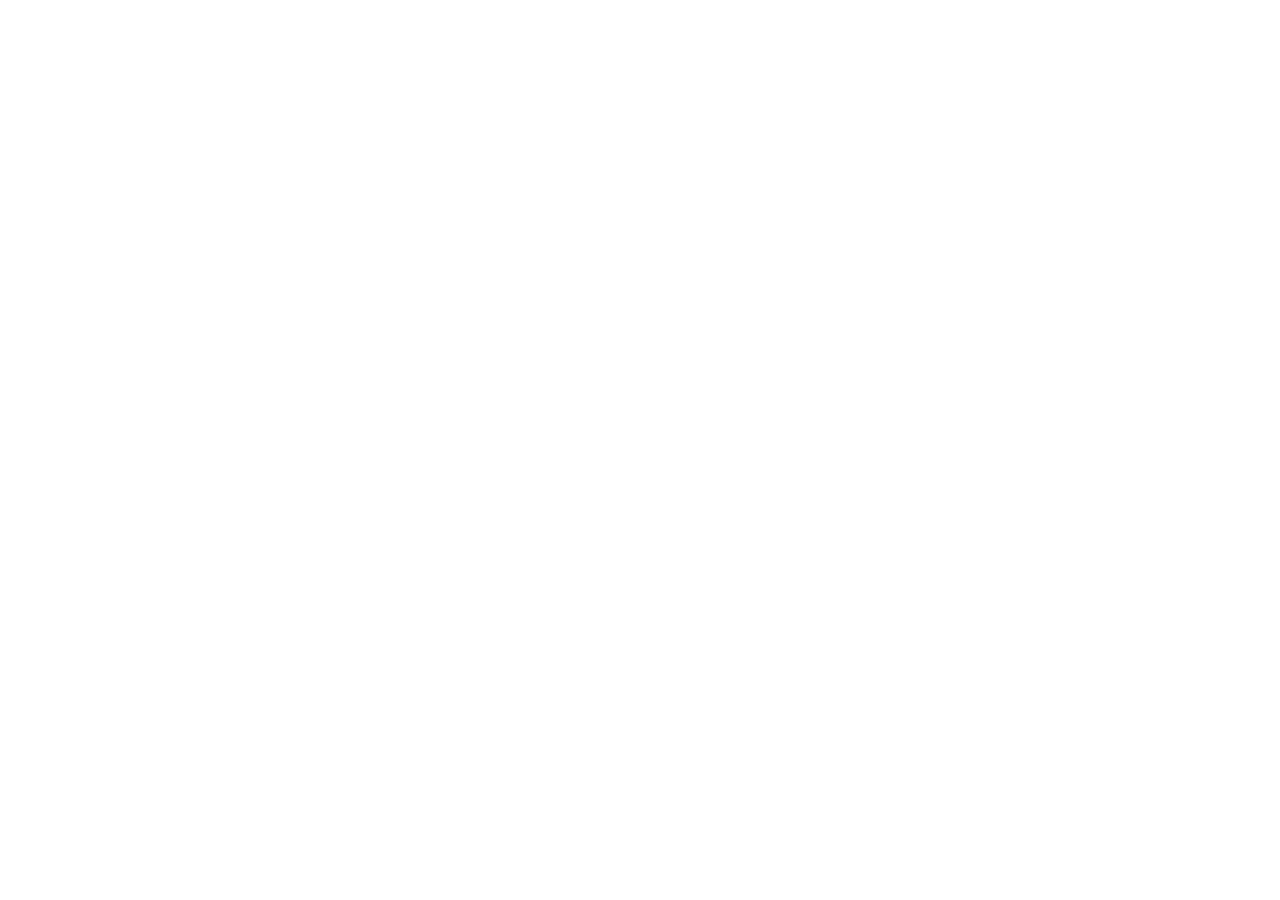
==== index.html @ c367f9b4 "move" ====
<!DOCTYPE html>
<html lang="en">
  <head>
    <title>tiffany huang (\^-^/)</title>
    <meta
      name="description"
      content="a home for tiffany huang's works at the intersection of 2d, 3d, and 4d."
    />
    <meta charset="UTF-8" />
    <link rel="icon" type="image/png" href="/images/logo.png" />
    <link rel="canonical" href="https://huang-tiffany.github.io" />
    <meta name="viewport" content="width=device-width, initial-scale=1.0" />
    <meta property="og:title" content="tiffany huang (\^-^/)" />
  </head>
  <body>
    <div id="root"></div>
    <script type="module" src="/src/main.tsx"></script>
  </body>
</html>
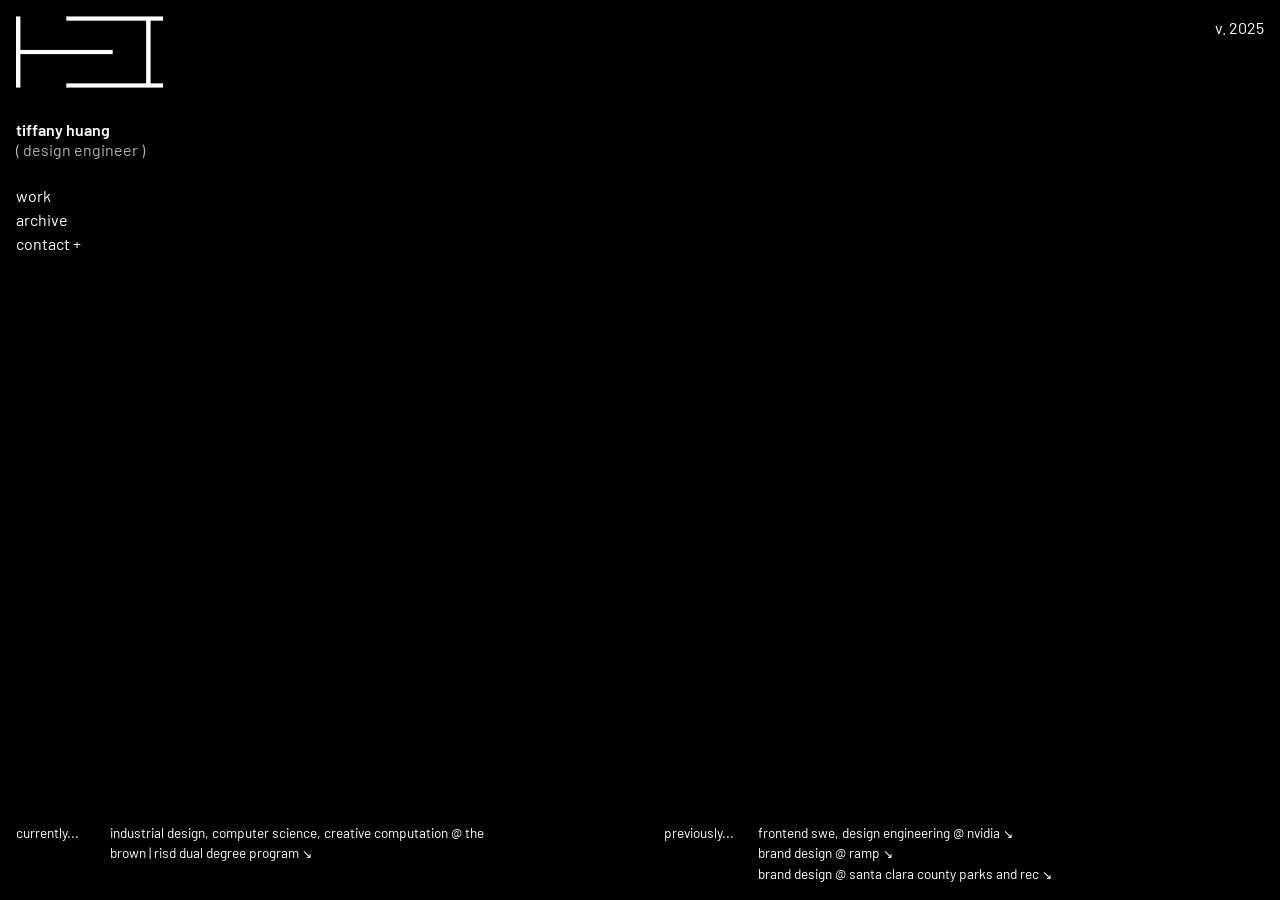
==== commit 407422dd: "Updates" ====
--- a/index.html
+++ b/index.html
@@ -11,9 +11,10 @@
     <link rel="canonical" href="https://huang-tiffany.github.io" />
     <meta name="viewport" content="width=device-width, initial-scale=1.0" />
     <meta property="og:title" content="tiffany huang (\^-^/)" />
+    <script type="module" crossorigin src="/assets/index-BT__pIpC.js"></script>
+    <link rel="stylesheet" crossorigin href="/assets/index-N_QgI5Gi.css">
   </head>
   <body>
     <div id="root"></div>
-    <script type="module" src="/src/main.tsx"></script>
   </body>
 </html>
--- a/assets/index-N_QgI5Gi.css
+++ b/assets/index-N_QgI5Gi.css
@@ -0,0 +1,5 @@
+@charset "UTF-8";@import"https://fonts.googleapis.com/css2?family=Barlow:ital,wght@0,100;0,200;0,300;0,400;0,500;0,600;0,700;0,800;0,900;1,100;1,200;1,300;1,400;1,500;1,600;1,700;1,800;1,900&display=swap";/*!
+ * Bootstrap  v5.3.2 (https://getbootstrap.com/)
+ * Copyright 2011-2023 The Bootstrap Authors
+ * Licensed under MIT (https://github.com/twbs/bootstrap/blob/main/LICENSE)
+ */:root,[data-bs-theme=light]{--bs-blue: #0d6efd;--bs-indigo: #6610f2;--bs-purple: #6f42c1;--bs-pink: #d63384;--bs-red: #dc3545;--bs-orange: #fd7e14;--bs-yellow: #ffc107;--bs-green: #198754;--bs-teal: #20c997;--bs-cyan: #0dcaf0;--bs-black: #000;--bs-white: #fff;--bs-gray: #6c757d;--bs-gray-dark: #343a40;--bs-gray-100: #f8f9fa;--bs-gray-200: #e9ecef;--bs-gray-300: #dee2e6;--bs-gray-400: #ced4da;--bs-gray-500: #adb5bd;--bs-gray-600: #6c757d;--bs-gray-700: #495057;--bs-gray-800: #343a40;--bs-gray-900: #212529;--bs-primary: #0d6efd;--bs-secondary: #6c757d;--bs-success: #198754;--bs-info: #0dcaf0;--bs-warning: #ffc107;--bs-danger: #dc3545;--bs-light: #f8f9fa;--bs-dark: #212529;--bs-primary-rgb: 13, 110, 253;--bs-secondary-rgb: 108, 117, 125;--bs-success-rgb: 25, 135, 84;--bs-info-rgb: 13, 202, 240;--bs-warning-rgb: 255, 193, 7;--bs-danger-rgb: 220, 53, 69;--bs-light-rgb: 248, 249, 250;--bs-dark-rgb: 33, 37, 41;--bs-primary-text-emphasis: #052c65;--bs-secondary-text-emphasis: #2b2f32;--bs-success-text-emphasis: #0a3622;--bs-info-text-emphasis: #055160;--bs-warning-text-emphasis: #664d03;--bs-danger-text-emphasis: #58151c;--bs-light-text-emphasis: #495057;--bs-dark-text-emphasis: #495057;--bs-primary-bg-subtle: #cfe2ff;--bs-secondary-bg-subtle: #e2e3e5;--bs-success-bg-subtle: #d1e7dd;--bs-info-bg-subtle: #cff4fc;--bs-warning-bg-subtle: #fff3cd;--bs-danger-bg-subtle: #f8d7da;--bs-light-bg-subtle: #fcfcfd;--bs-dark-bg-subtle: #ced4da;--bs-primary-border-subtle: #9ec5fe;--bs-secondary-border-subtle: #c4c8cb;--bs-success-border-subtle: #a3cfbb;--bs-info-border-subtle: #9eeaf9;--bs-warning-border-subtle: #ffe69c;--bs-danger-border-subtle: #f1aeb5;--bs-light-border-subtle: #e9ecef;--bs-dark-border-subtle: #adb5bd;--bs-white-rgb: 255, 255, 255;--bs-black-rgb: 0, 0, 0;--bs-font-sans-serif: system-ui, -apple-system, "Segoe UI", Roboto, "Helvetica Neue", "Noto Sans", "Liberation Sans", Arial, sans-serif, "Apple Color Emoji", "Segoe UI Emoji", "Segoe UI Symbol", "Noto Color Emoji";--bs-font-monospace: SFMono-Regular, Menlo, Monaco, Consolas, "Liberation Mono", "Courier New", monospace;--bs-gradient: linear-gradient(180deg, rgba(255, 255, 255, .15), rgba(255, 255, 255, 0));--bs-body-font-family: var(--bs-font-sans-serif);--bs-body-font-size: 1rem;--bs-body-font-weight: 400;--bs-body-line-height: 1.5;--bs-body-color: #212529;--bs-body-color-rgb: 33, 37, 41;--bs-body-bg: #fff;--bs-body-bg-rgb: 255, 255, 255;--bs-emphasis-color: #000;--bs-emphasis-color-rgb: 0, 0, 0;--bs-secondary-color: rgba(33, 37, 41, .75);--bs-secondary-color-rgb: 33, 37, 41;--bs-secondary-bg: #e9ecef;--bs-secondary-bg-rgb: 233, 236, 239;--bs-tertiary-color: rgba(33, 37, 41, .5);--bs-tertiary-color-rgb: 33, 37, 41;--bs-tertiary-bg: #f8f9fa;--bs-tertiary-bg-rgb: 248, 249, 250;--bs-heading-color: inherit;--bs-link-color: #0d6efd;--bs-link-color-rgb: 13, 110, 253;--bs-link-decoration: underline;--bs-link-hover-color: #0a58ca;--bs-link-hover-color-rgb: 10, 88, 202;--bs-code-color: #d63384;--bs-highlight-color: #212529;--bs-highlight-bg: #fff3cd;--bs-border-width: 1px;--bs-border-style: solid;--bs-border-color: #dee2e6;--bs-border-color-translucent: rgba(0, 0, 0, .175);--bs-border-radius: .375rem;--bs-border-radius-sm: .25rem;--bs-border-radius-lg: .5rem;--bs-border-radius-xl: 1rem;--bs-border-radius-xxl: 2rem;--bs-border-radius-2xl: var(--bs-border-radius-xxl);--bs-border-radius-pill: 50rem;--bs-box-shadow: 0 .5rem 1rem rgba(0, 0, 0, .15);--bs-box-shadow-sm: 0 .125rem .25rem rgba(0, 0, 0, .075);--bs-box-shadow-lg: 0 1rem 3rem rgba(0, 0, 0, .175);--bs-box-shadow-inset: inset 0 1px 2px rgba(0, 0, 0, .075);--bs-focus-ring-width: .25rem;--bs-focus-ring-opacity: .25;--bs-focus-ring-color: rgba(13, 110, 253, .25);--bs-form-valid-color: #198754;--bs-form-valid-border-color: #198754;--bs-form-invalid-color: #dc3545;--bs-form-invalid-border-color: #dc3545}[data-bs-theme=dark]{color-scheme:dark;--bs-body-color: #dee2e6;--bs-body-color-rgb: 222, 226, 230;--bs-body-bg: #212529;--bs-body-bg-rgb: 33, 37, 41;--bs-emphasis-color: #fff;--bs-emphasis-color-rgb: 255, 255, 255;--bs-secondary-color: rgba(222, 226, 230, .75);--bs-secondary-color-rgb: 222, 226, 230;--bs-secondary-bg: #343a40;--bs-secondary-bg-rgb: 52, 58, 64;--bs-tertiary-color: rgba(222, 226, 230, .5);--bs-tertiary-color-rgb: 222, 226, 230;--bs-tertiary-bg: #2b3035;--bs-tertiary-bg-rgb: 43, 48, 53;--bs-primary-text-emphasis: #6ea8fe;--bs-secondary-text-emphasis: #a7acb1;--bs-success-text-emphasis: #75b798;--bs-info-text-emphasis: #6edff6;--bs-warning-text-emphasis: #ffda6a;--bs-danger-text-emphasis: #ea868f;--bs-light-text-emphasis: #f8f9fa;--bs-dark-text-emphasis: #dee2e6;--bs-primary-bg-subtle: #031633;--bs-secondary-bg-subtle: #161719;--bs-success-bg-subtle: #051b11;--bs-info-bg-subtle: #032830;--bs-warning-bg-subtle: #332701;--bs-danger-bg-subtle: #2c0b0e;--bs-light-bg-subtle: #343a40;--bs-dark-bg-subtle: #1a1d20;--bs-primary-border-subtle: #084298;--bs-secondary-border-subtle: #41464b;--bs-success-border-subtle: #0f5132;--bs-info-border-subtle: #087990;--bs-warning-border-subtle: #997404;--bs-danger-border-subtle: #842029;--bs-light-border-subtle: #495057;--bs-dark-border-subtle: #343a40;--bs-heading-color: inherit;--bs-link-color: #6ea8fe;--bs-link-hover-color: #8bb9fe;--bs-link-color-rgb: 110, 168, 254;--bs-link-hover-color-rgb: 139, 185, 254;--bs-code-color: #e685b5;--bs-highlight-color: #dee2e6;--bs-highlight-bg: #664d03;--bs-border-color: #495057;--bs-border-color-translucent: rgba(255, 255, 255, .15);--bs-form-valid-color: #75b798;--bs-form-valid-border-color: #75b798;--bs-form-invalid-color: #ea868f;--bs-form-invalid-border-color: #ea868f}*,*:before,*:after{box-sizing:border-box}@media (prefers-reduced-motion: no-preference){:root{scroll-behavior:smooth}}body{margin:0;font-family:var(--bs-body-font-family);font-size:var(--bs-body-font-size);font-weight:var(--bs-body-font-weight);line-height:var(--bs-body-line-height);color:var(--bs-body-color);text-align:var(--bs-body-text-align);background-color:var(--bs-body-bg);-webkit-text-size-adjust:100%;-webkit-tap-highlight-color:rgba(0,0,0,0)}hr{margin:1rem 0;color:inherit;border:0;border-top:var(--bs-border-width) solid;opacity:.25}h6,.h6,h5,.h5,h4,.h4,h3,.h3,h2,.h2,h1,.h1{margin-top:0;margin-bottom:.5rem;font-weight:500;line-height:1.2;color:var(--bs-heading-color)}h1,.h1{font-size:calc(1.375rem + 1.5vw)}@media (min-width: 1200px){h1,.h1{font-size:2.5rem}}h2,.h2{font-size:calc(1.325rem + .9vw)}@media (min-width: 1200px){h2,.h2{font-size:2rem}}h3,.h3{font-size:calc(1.3rem + .6vw)}@media (min-width: 1200px){h3,.h3{font-size:1.75rem}}h4,.h4{font-size:calc(1.275rem + .3vw)}@media (min-width: 1200px){h4,.h4{font-size:1.5rem}}h5,.h5{font-size:1.25rem}h6,.h6{font-size:1rem}p{margin-top:0;margin-bottom:1rem}abbr[title]{-webkit-text-decoration:underline dotted;text-decoration:underline dotted;cursor:help;-webkit-text-decoration-skip-ink:none;text-decoration-skip-ink:none}address{margin-bottom:1rem;font-style:normal;line-height:inherit}ol,ul{padding-left:2rem}ol,ul,dl{margin-top:0;margin-bottom:1rem}ol ol,ul ul,ol ul,ul ol{margin-bottom:0}dt{font-weight:700}dd{margin-bottom:.5rem;margin-left:0}blockquote{margin:0 0 1rem}b,strong{font-weight:bolder}small,.small{font-size:.875em}mark,.mark{padding:.1875em;color:var(--bs-highlight-color);background-color:var(--bs-highlight-bg)}sub,sup{position:relative;font-size:.75em;line-height:0;vertical-align:baseline}sub{bottom:-.25em}sup{top:-.5em}a{color:rgba(var(--bs-link-color-rgb),var(--bs-link-opacity, 1));text-decoration:underline}a:hover{--bs-link-color-rgb: var(--bs-link-hover-color-rgb)}a:not([href]):not([class]),a:not([href]):not([class]):hover{color:inherit;text-decoration:none}pre,code,kbd,samp{font-family:var(--bs-font-monospace);font-size:1em}pre{display:block;margin-top:0;margin-bottom:1rem;overflow:auto;font-size:.875em}pre code{font-size:inherit;color:inherit;word-break:normal}code{font-size:.875em;color:var(--bs-code-color);word-wrap:break-word}a>code{color:inherit}kbd{padding:.1875rem .375rem;font-size:.875em;color:var(--bs-body-bg);background-color:var(--bs-body-color);border-radius:.25rem}kbd kbd{padding:0;font-size:1em}figure{margin:0 0 1rem}img,svg{vertical-align:middle}table{caption-side:bottom;border-collapse:collapse}caption{padding-top:.5rem;padding-bottom:.5rem;color:var(--bs-secondary-color);text-align:left}th{text-align:inherit;text-align:-webkit-match-parent}thead,tbody,tfoot,tr,td,th{border-color:inherit;border-style:solid;border-width:0}label{display:inline-block}button{border-radius:0}button:focus:not(:focus-visible){outline:0}input,button,select,optgroup,textarea{margin:0;font-family:inherit;font-size:inherit;line-height:inherit}button,select{text-transform:none}[role=button]{cursor:pointer}select{word-wrap:normal}select:disabled{opacity:1}[list]:not([type=date]):not([type=datetime-local]):not([type=month]):not([type=week]):not([type=time])::-webkit-calendar-picker-indicator{display:none!important}button,[type=button],[type=reset],[type=submit]{-webkit-appearance:button}button:not(:disabled),[type=button]:not(:disabled),[type=reset]:not(:disabled),[type=submit]:not(:disabled){cursor:pointer}::-moz-focus-inner{padding:0;border-style:none}textarea{resize:vertical}fieldset{min-width:0;padding:0;margin:0;border:0}legend{float:left;width:100%;padding:0;margin-bottom:.5rem;font-size:calc(1.275rem + .3vw);line-height:inherit}@media (min-width: 1200px){legend{font-size:1.5rem}}legend+*{clear:left}::-webkit-datetime-edit-fields-wrapper,::-webkit-datetime-edit-text,::-webkit-datetime-edit-minute,::-webkit-datetime-edit-hour-field,::-webkit-datetime-edit-day-field,::-webkit-datetime-edit-month-field,::-webkit-datetime-edit-year-field{padding:0}::-webkit-inner-spin-button{height:auto}[type=search]{-webkit-appearance:textfield;outline-offset:-2px}::-webkit-search-decoration{-webkit-appearance:none}::-webkit-color-swatch-wrapper{padding:0}::-webkit-file-upload-button{font:inherit;-webkit-appearance:button}::file-selector-button{font:inherit;-webkit-appearance:button}output{display:inline-block}iframe{border:0}summary{display:list-item;cursor:pointer}progress{vertical-align:baseline}[hidden]{display:none!important}.lead{font-size:1.25rem;font-weight:300}.display-1{font-size:calc(1.625rem + 4.5vw);font-weight:300;line-height:1.2}@media (min-width: 1200px){.display-1{font-size:5rem}}.display-2{font-size:calc(1.575rem + 3.9vw);font-weight:300;line-height:1.2}@media (min-width: 1200px){.display-2{font-size:4.5rem}}.display-3{font-size:calc(1.525rem + 3.3vw);font-weight:300;line-height:1.2}@media (min-width: 1200px){.display-3{font-size:4rem}}.display-4{font-size:calc(1.475rem + 2.7vw);font-weight:300;line-height:1.2}@media (min-width: 1200px){.display-4{font-size:3.5rem}}.display-5{font-size:calc(1.425rem + 2.1vw);font-weight:300;line-height:1.2}@media (min-width: 1200px){.display-5{font-size:3rem}}.display-6{font-size:calc(1.375rem + 1.5vw);font-weight:300;line-height:1.2}@media (min-width: 1200px){.display-6{font-size:2.5rem}}.list-unstyled,.list-inline{padding-left:0;list-style:none}.list-inline-item{display:inline-block}.list-inline-item:not(:last-child){margin-right:.5rem}.initialism{font-size:.875em;text-transform:uppercase}.blockquote{margin-bottom:1rem;font-size:1.25rem}.blockquote>:last-child{margin-bottom:0}.blockquote-footer{margin-top:-1rem;margin-bottom:1rem;font-size:.875em;color:#6c757d}.blockquote-footer:before{content:"— "}.img-fluid{max-width:100%;height:auto}.img-thumbnail{padding:.25rem;background-color:var(--bs-body-bg);border:var(--bs-border-width) solid var(--bs-border-color);border-radius:var(--bs-border-radius);max-width:100%;height:auto}.figure{display:inline-block}.figure-img{margin-bottom:.5rem;line-height:1}.figure-caption{font-size:.875em;color:var(--bs-secondary-color)}.container,.container-fluid,.container-xxl,.container-xl,.container-lg,.container-md,.container-sm{--bs-gutter-x: 1.5rem;--bs-gutter-y: 0;width:100%;padding-right:calc(var(--bs-gutter-x) * .5);padding-left:calc(var(--bs-gutter-x) * .5);margin-right:auto;margin-left:auto}@media (min-width: 576px){.container-sm,.container{max-width:540px}}@media (min-width: 768px){.container-md,.container-sm,.container{max-width:720px}}@media (min-width: 992px){.container-lg,.container-md,.container-sm,.container{max-width:960px}}@media (min-width: 1200px){.container-xl,.container-lg,.container-md,.container-sm,.container{max-width:1140px}}@media (min-width: 1400px){.container-xxl,.container-xl,.container-lg,.container-md,.container-sm,.container{max-width:1320px}}:root{--bs-breakpoint-xs: 0;--bs-breakpoint-sm: 576px;--bs-breakpoint-md: 768px;--bs-breakpoint-lg: 992px;--bs-breakpoint-xl: 1200px;--bs-breakpoint-xxl: 1400px}.row{--bs-gutter-x: 1.5rem;--bs-gutter-y: 0;display:flex;flex-wrap:wrap;margin-top:calc(-1 * var(--bs-gutter-y));margin-right:calc(-.5 * var(--bs-gutter-x));margin-left:calc(-.5 * var(--bs-gutter-x))}.row>*{flex-shrink:0;width:100%;max-width:100%;padding-right:calc(var(--bs-gutter-x) * .5);padding-left:calc(var(--bs-gutter-x) * .5);margin-top:var(--bs-gutter-y)}.col{flex:1 0 0%}.row-cols-auto>*{flex:0 0 auto;width:auto}.row-cols-1>*{flex:0 0 auto;width:100%}.row-cols-2>*{flex:0 0 auto;width:50%}.row-cols-3>*{flex:0 0 auto;width:33.33333333%}.row-cols-4>*{flex:0 0 auto;width:25%}.row-cols-5>*{flex:0 0 auto;width:20%}.row-cols-6>*{flex:0 0 auto;width:16.66666667%}.col-auto{flex:0 0 auto;width:auto}.col-1{flex:0 0 auto;width:8.33333333%}.col-2{flex:0 0 auto;width:16.66666667%}.col-3{flex:0 0 auto;width:25%}.col-4{flex:0 0 auto;width:33.33333333%}.col-5{flex:0 0 auto;width:41.66666667%}.col-6{flex:0 0 auto;width:50%}.col-7{flex:0 0 auto;width:58.33333333%}.col-8{flex:0 0 auto;width:66.66666667%}.col-9{flex:0 0 auto;width:75%}.col-10{flex:0 0 auto;width:83.33333333%}.col-11{flex:0 0 auto;width:91.66666667%}.col-12{flex:0 0 auto;width:100%}.offset-1{margin-left:8.33333333%}.offset-2{margin-left:16.66666667%}.offset-3{margin-left:25%}.offset-4{margin-left:33.33333333%}.offset-5{margin-left:41.66666667%}.offset-6{margin-left:50%}.offset-7{margin-left:58.33333333%}.offset-8{margin-left:66.66666667%}.offset-9{margin-left:75%}.offset-10{margin-left:83.33333333%}.offset-11{margin-left:91.66666667%}.g-0,.gx-0{--bs-gutter-x: 0}.g-0,.gy-0{--bs-gutter-y: 0}.g-1,.gx-1{--bs-gutter-x: .25rem}.g-1,.gy-1{--bs-gutter-y: .25rem}.g-2,.gx-2{--bs-gutter-x: .5rem}.g-2,.gy-2{--bs-gutter-y: .5rem}.g-3,.gx-3{--bs-gutter-x: 1rem}.g-3,.gy-3{--bs-gutter-y: 1rem}.g-4,.gx-4{--bs-gutter-x: 1.5rem}.g-4,.gy-4{--bs-gutter-y: 1.5rem}.g-5,.gx-5{--bs-gutter-x: 3rem}.g-5,.gy-5{--bs-gutter-y: 3rem}@media (min-width: 576px){.col-sm{flex:1 0 0%}.row-cols-sm-auto>*{flex:0 0 auto;width:auto}.row-cols-sm-1>*{flex:0 0 auto;width:100%}.row-cols-sm-2>*{flex:0 0 auto;width:50%}.row-cols-sm-3>*{flex:0 0 auto;width:33.33333333%}.row-cols-sm-4>*{flex:0 0 auto;width:25%}.row-cols-sm-5>*{flex:0 0 auto;width:20%}.row-cols-sm-6>*{flex:0 0 auto;width:16.66666667%}.col-sm-auto{flex:0 0 auto;width:auto}.col-sm-1{flex:0 0 auto;width:8.33333333%}.col-sm-2{flex:0 0 auto;width:16.66666667%}.col-sm-3{flex:0 0 auto;width:25%}.col-sm-4{flex:0 0 auto;width:33.33333333%}.col-sm-5{flex:0 0 auto;width:41.66666667%}.col-sm-6{flex:0 0 auto;width:50%}.col-sm-7{flex:0 0 auto;width:58.33333333%}.col-sm-8{flex:0 0 auto;width:66.66666667%}.col-sm-9{flex:0 0 auto;width:75%}.col-sm-10{flex:0 0 auto;width:83.33333333%}.col-sm-11{flex:0 0 auto;width:91.66666667%}.col-sm-12{flex:0 0 auto;width:100%}.offset-sm-0{margin-left:0}.offset-sm-1{margin-left:8.33333333%}.offset-sm-2{margin-left:16.66666667%}.offset-sm-3{margin-left:25%}.offset-sm-4{margin-left:33.33333333%}.offset-sm-5{margin-left:41.66666667%}.offset-sm-6{margin-left:50%}.offset-sm-7{margin-left:58.33333333%}.offset-sm-8{margin-left:66.66666667%}.offset-sm-9{margin-left:75%}.offset-sm-10{margin-left:83.33333333%}.offset-sm-11{margin-left:91.66666667%}.g-sm-0,.gx-sm-0{--bs-gutter-x: 0}.g-sm-0,.gy-sm-0{--bs-gutter-y: 0}.g-sm-1,.gx-sm-1{--bs-gutter-x: .25rem}.g-sm-1,.gy-sm-1{--bs-gutter-y: .25rem}.g-sm-2,.gx-sm-2{--bs-gutter-x: .5rem}.g-sm-2,.gy-sm-2{--bs-gutter-y: .5rem}.g-sm-3,.gx-sm-3{--bs-gutter-x: 1rem}.g-sm-3,.gy-sm-3{--bs-gutter-y: 1rem}.g-sm-4,.gx-sm-4{--bs-gutter-x: 1.5rem}.g-sm-4,.gy-sm-4{--bs-gutter-y: 1.5rem}.g-sm-5,.gx-sm-5{--bs-gutter-x: 3rem}.g-sm-5,.gy-sm-5{--bs-gutter-y: 3rem}}@media (min-width: 768px){.col-md{flex:1 0 0%}.row-cols-md-auto>*{flex:0 0 auto;width:auto}.row-cols-md-1>*{flex:0 0 auto;width:100%}.row-cols-md-2>*{flex:0 0 auto;width:50%}.row-cols-md-3>*{flex:0 0 auto;width:33.33333333%}.row-cols-md-4>*{flex:0 0 auto;width:25%}.row-cols-md-5>*{flex:0 0 auto;width:20%}.row-cols-md-6>*{flex:0 0 auto;width:16.66666667%}.col-md-auto{flex:0 0 auto;width:auto}.col-md-1{flex:0 0 auto;width:8.33333333%}.col-md-2{flex:0 0 auto;width:16.66666667%}.col-md-3{flex:0 0 auto;width:25%}.col-md-4{flex:0 0 auto;width:33.33333333%}.col-md-5{flex:0 0 auto;width:41.66666667%}.col-md-6{flex:0 0 auto;width:50%}.col-md-7{flex:0 0 auto;width:58.33333333%}.col-md-8{flex:0 0 auto;width:66.66666667%}.col-md-9{flex:0 0 auto;width:75%}.col-md-10{flex:0 0 auto;width:83.33333333%}.col-md-11{flex:0 0 auto;width:91.66666667%}.col-md-12{flex:0 0 auto;width:100%}.offset-md-0{margin-left:0}.offset-md-1{margin-left:8.33333333%}.offset-md-2{margin-left:16.66666667%}.offset-md-3{margin-left:25%}.offset-md-4{margin-left:33.33333333%}.offset-md-5{margin-left:41.66666667%}.offset-md-6{margin-left:50%}.offset-md-7{margin-left:58.33333333%}.offset-md-8{margin-left:66.66666667%}.offset-md-9{margin-left:75%}.offset-md-10{margin-left:83.33333333%}.offset-md-11{margin-left:91.66666667%}.g-md-0,.gx-md-0{--bs-gutter-x: 0}.g-md-0,.gy-md-0{--bs-gutter-y: 0}.g-md-1,.gx-md-1{--bs-gutter-x: .25rem}.g-md-1,.gy-md-1{--bs-gutter-y: .25rem}.g-md-2,.gx-md-2{--bs-gutter-x: .5rem}.g-md-2,.gy-md-2{--bs-gutter-y: .5rem}.g-md-3,.gx-md-3{--bs-gutter-x: 1rem}.g-md-3,.gy-md-3{--bs-gutter-y: 1rem}.g-md-4,.gx-md-4{--bs-gutter-x: 1.5rem}.g-md-4,.gy-md-4{--bs-gutter-y: 1.5rem}.g-md-5,.gx-md-5{--bs-gutter-x: 3rem}.g-md-5,.gy-md-5{--bs-gutter-y: 3rem}}@media (min-width: 992px){.col-lg{flex:1 0 0%}.row-cols-lg-auto>*{flex:0 0 auto;width:auto}.row-cols-lg-1>*{flex:0 0 auto;width:100%}.row-cols-lg-2>*{flex:0 0 auto;width:50%}.row-cols-lg-3>*{flex:0 0 auto;width:33.33333333%}.row-cols-lg-4>*{flex:0 0 auto;width:25%}.row-cols-lg-5>*{flex:0 0 auto;width:20%}.row-cols-lg-6>*{flex:0 0 auto;width:16.66666667%}.col-lg-auto{flex:0 0 auto;width:auto}.col-lg-1{flex:0 0 auto;width:8.33333333%}.col-lg-2{flex:0 0 auto;width:16.66666667%}.col-lg-3{flex:0 0 auto;width:25%}.col-lg-4{flex:0 0 auto;width:33.33333333%}.col-lg-5{flex:0 0 auto;width:41.66666667%}.col-lg-6{flex:0 0 auto;width:50%}.col-lg-7{flex:0 0 auto;width:58.33333333%}.col-lg-8{flex:0 0 auto;width:66.66666667%}.col-lg-9{flex:0 0 auto;width:75%}.col-lg-10{flex:0 0 auto;width:83.33333333%}.col-lg-11{flex:0 0 auto;width:91.66666667%}.col-lg-12{flex:0 0 auto;width:100%}.offset-lg-0{margin-left:0}.offset-lg-1{margin-left:8.33333333%}.offset-lg-2{margin-left:16.66666667%}.offset-lg-3{margin-left:25%}.offset-lg-4{margin-left:33.33333333%}.offset-lg-5{margin-left:41.66666667%}.offset-lg-6{margin-left:50%}.offset-lg-7{margin-left:58.33333333%}.offset-lg-8{margin-left:66.66666667%}.offset-lg-9{margin-left:75%}.offset-lg-10{margin-left:83.33333333%}.offset-lg-11{margin-left:91.66666667%}.g-lg-0,.gx-lg-0{--bs-gutter-x: 0}.g-lg-0,.gy-lg-0{--bs-gutter-y: 0}.g-lg-1,.gx-lg-1{--bs-gutter-x: .25rem}.g-lg-1,.gy-lg-1{--bs-gutter-y: .25rem}.g-lg-2,.gx-lg-2{--bs-gutter-x: .5rem}.g-lg-2,.gy-lg-2{--bs-gutter-y: .5rem}.g-lg-3,.gx-lg-3{--bs-gutter-x: 1rem}.g-lg-3,.gy-lg-3{--bs-gutter-y: 1rem}.g-lg-4,.gx-lg-4{--bs-gutter-x: 1.5rem}.g-lg-4,.gy-lg-4{--bs-gutter-y: 1.5rem}.g-lg-5,.gx-lg-5{--bs-gutter-x: 3rem}.g-lg-5,.gy-lg-5{--bs-gutter-y: 3rem}}@media (min-width: 1200px){.col-xl{flex:1 0 0%}.row-cols-xl-auto>*{flex:0 0 auto;width:auto}.row-cols-xl-1>*{flex:0 0 auto;width:100%}.row-cols-xl-2>*{flex:0 0 auto;width:50%}.row-cols-xl-3>*{flex:0 0 auto;width:33.33333333%}.row-cols-xl-4>*{flex:0 0 auto;width:25%}.row-cols-xl-5>*{flex:0 0 auto;width:20%}.row-cols-xl-6>*{flex:0 0 auto;width:16.66666667%}.col-xl-auto{flex:0 0 auto;width:auto}.col-xl-1{flex:0 0 auto;width:8.33333333%}.col-xl-2{flex:0 0 auto;width:16.66666667%}.col-xl-3{flex:0 0 auto;width:25%}.col-xl-4{flex:0 0 auto;width:33.33333333%}.col-xl-5{flex:0 0 auto;width:41.66666667%}.col-xl-6{flex:0 0 auto;width:50%}.col-xl-7{flex:0 0 auto;width:58.33333333%}.col-xl-8{flex:0 0 auto;width:66.66666667%}.col-xl-9{flex:0 0 auto;width:75%}.col-xl-10{flex:0 0 auto;width:83.33333333%}.col-xl-11{flex:0 0 auto;width:91.66666667%}.col-xl-12{flex:0 0 auto;width:100%}.offset-xl-0{margin-left:0}.offset-xl-1{margin-left:8.33333333%}.offset-xl-2{margin-left:16.66666667%}.offset-xl-3{margin-left:25%}.offset-xl-4{margin-left:33.33333333%}.offset-xl-5{margin-left:41.66666667%}.offset-xl-6{margin-left:50%}.offset-xl-7{margin-left:58.33333333%}.offset-xl-8{margin-left:66.66666667%}.offset-xl-9{margin-left:75%}.offset-xl-10{margin-left:83.33333333%}.offset-xl-11{margin-left:91.66666667%}.g-xl-0,.gx-xl-0{--bs-gutter-x: 0}.g-xl-0,.gy-xl-0{--bs-gutter-y: 0}.g-xl-1,.gx-xl-1{--bs-gutter-x: .25rem}.g-xl-1,.gy-xl-1{--bs-gutter-y: .25rem}.g-xl-2,.gx-xl-2{--bs-gutter-x: .5rem}.g-xl-2,.gy-xl-2{--bs-gutter-y: .5rem}.g-xl-3,.gx-xl-3{--bs-gutter-x: 1rem}.g-xl-3,.gy-xl-3{--bs-gutter-y: 1rem}.g-xl-4,.gx-xl-4{--bs-gutter-x: 1.5rem}.g-xl-4,.gy-xl-4{--bs-gutter-y: 1.5rem}.g-xl-5,.gx-xl-5{--bs-gutter-x: 3rem}.g-xl-5,.gy-xl-5{--bs-gutter-y: 3rem}}@media (min-width: 1400px){.col-xxl{flex:1 0 0%}.row-cols-xxl-auto>*{flex:0 0 auto;width:auto}.row-cols-xxl-1>*{flex:0 0 auto;width:100%}.row-cols-xxl-2>*{flex:0 0 auto;width:50%}.row-cols-xxl-3>*{flex:0 0 auto;width:33.33333333%}.row-cols-xxl-4>*{flex:0 0 auto;width:25%}.row-cols-xxl-5>*{flex:0 0 auto;width:20%}.row-cols-xxl-6>*{flex:0 0 auto;width:16.66666667%}.col-xxl-auto{flex:0 0 auto;width:auto}.col-xxl-1{flex:0 0 auto;width:8.33333333%}.col-xxl-2{flex:0 0 auto;width:16.66666667%}.col-xxl-3{flex:0 0 auto;width:25%}.col-xxl-4{flex:0 0 auto;width:33.33333333%}.col-xxl-5{flex:0 0 auto;width:41.66666667%}.col-xxl-6{flex:0 0 auto;width:50%}.col-xxl-7{flex:0 0 auto;width:58.33333333%}.col-xxl-8{flex:0 0 auto;width:66.66666667%}.col-xxl-9{flex:0 0 auto;width:75%}.col-xxl-10{flex:0 0 auto;width:83.33333333%}.col-xxl-11{flex:0 0 auto;width:91.66666667%}.col-xxl-12{flex:0 0 auto;width:100%}.offset-xxl-0{margin-left:0}.offset-xxl-1{margin-left:8.33333333%}.offset-xxl-2{margin-left:16.66666667%}.offset-xxl-3{margin-left:25%}.offset-xxl-4{margin-left:33.33333333%}.offset-xxl-5{margin-left:41.66666667%}.offset-xxl-6{margin-left:50%}.offset-xxl-7{margin-left:58.33333333%}.offset-xxl-8{margin-left:66.66666667%}.offset-xxl-9{margin-left:75%}.offset-xxl-10{margin-left:83.33333333%}.offset-xxl-11{margin-left:91.66666667%}.g-xxl-0,.gx-xxl-0{--bs-gutter-x: 0}.g-xxl-0,.gy-xxl-0{--bs-gutter-y: 0}.g-xxl-1,.gx-xxl-1{--bs-gutter-x: .25rem}.g-xxl-1,.gy-xxl-1{--bs-gutter-y: .25rem}.g-xxl-2,.gx-xxl-2{--bs-gutter-x: .5rem}.g-xxl-2,.gy-xxl-2{--bs-gutter-y: .5rem}.g-xxl-3,.gx-xxl-3{--bs-gutter-x: 1rem}.g-xxl-3,.gy-xxl-3{--bs-gutter-y: 1rem}.g-xxl-4,.gx-xxl-4{--bs-gutter-x: 1.5rem}.g-xxl-4,.gy-xxl-4{--bs-gutter-y: 1.5rem}.g-xxl-5,.gx-xxl-5{--bs-gutter-x: 3rem}.g-xxl-5,.gy-xxl-5{--bs-gutter-y: 3rem}}.table{--bs-table-color-type: initial;--bs-table-bg-type: initial;--bs-table-color-state: initial;--bs-table-bg-state: initial;--bs-table-color: var(--bs-emphasis-color);--bs-table-bg: var(--bs-body-bg);--bs-table-border-color: var(--bs-border-color);--bs-table-accent-bg: transparent;--bs-table-striped-color: var(--bs-emphasis-color);--bs-table-striped-bg: rgba(var(--bs-emphasis-color-rgb), .05);--bs-table-active-color: var(--bs-emphasis-color);--bs-table-active-bg: rgba(var(--bs-emphasis-color-rgb), .1);--bs-table-hover-color: var(--bs-emphasis-color);--bs-table-hover-bg: rgba(var(--bs-emphasis-color-rgb), .075);width:100%;margin-bottom:1rem;vertical-align:top;border-color:var(--bs-table-border-color)}.table>:not(caption)>*>*{padding:.5rem;color:var(--bs-table-color-state, var(--bs-table-color-type, var(--bs-table-color)));background-color:var(--bs-table-bg);border-bottom-width:var(--bs-border-width);box-shadow:inset 0 0 0 9999px var(--bs-table-bg-state, var(--bs-table-bg-type, var(--bs-table-accent-bg)))}.table>tbody{vertical-align:inherit}.table>thead{vertical-align:bottom}.table-group-divider{border-top:calc(var(--bs-border-width) * 2) solid currentcolor}.caption-top{caption-side:top}.table-sm>:not(caption)>*>*{padding:.25rem}.table-bordered>:not(caption)>*{border-width:var(--bs-border-width) 0}.table-bordered>:not(caption)>*>*{border-width:0 var(--bs-border-width)}.table-borderless>:not(caption)>*>*{border-bottom-width:0}.table-borderless>:not(:first-child){border-top-width:0}.table-striped>tbody>tr:nth-of-type(odd)>*{--bs-table-color-type: var(--bs-table-striped-color);--bs-table-bg-type: var(--bs-table-striped-bg)}.table-striped-columns>:not(caption)>tr>:nth-child(2n){--bs-table-color-type: var(--bs-table-striped-color);--bs-table-bg-type: var(--bs-table-striped-bg)}.table-active{--bs-table-color-state: var(--bs-table-active-color);--bs-table-bg-state: var(--bs-table-active-bg)}.table-hover>tbody>tr:hover>*{--bs-table-color-state: var(--bs-table-hover-color);--bs-table-bg-state: var(--bs-table-hover-bg)}.table-primary{--bs-table-color: #000;--bs-table-bg: #cfe2ff;--bs-table-border-color: #a6b5cc;--bs-table-striped-bg: #c5d7f2;--bs-table-striped-color: #000;--bs-table-active-bg: #bacbe6;--bs-table-active-color: #000;--bs-table-hover-bg: #bfd1ec;--bs-table-hover-color: #000;color:var(--bs-table-color);border-color:var(--bs-table-border-color)}.table-secondary{--bs-table-color: #000;--bs-table-bg: #e2e3e5;--bs-table-border-color: #b5b6b7;--bs-table-striped-bg: #d7d8da;--bs-table-striped-color: #000;--bs-table-active-bg: #cbccce;--bs-table-active-color: #000;--bs-table-hover-bg: #d1d2d4;--bs-table-hover-color: #000;color:var(--bs-table-color);border-color:var(--bs-table-border-color)}.table-success{--bs-table-color: #000;--bs-table-bg: #d1e7dd;--bs-table-border-color: #a7b9b1;--bs-table-striped-bg: #c7dbd2;--bs-table-striped-color: #000;--bs-table-active-bg: #bcd0c7;--bs-table-active-color: #000;--bs-table-hover-bg: #c1d6cc;--bs-table-hover-color: #000;color:var(--bs-table-color);border-color:var(--bs-table-border-color)}.table-info{--bs-table-color: #000;--bs-table-bg: #cff4fc;--bs-table-border-color: #a6c3ca;--bs-table-striped-bg: #c5e8ef;--bs-table-striped-color: #000;--bs-table-active-bg: #badce3;--bs-table-active-color: #000;--bs-table-hover-bg: #bfe2e9;--bs-table-hover-color: #000;color:var(--bs-table-color);border-color:var(--bs-table-border-color)}.table-warning{--bs-table-color: #000;--bs-table-bg: #fff3cd;--bs-table-border-color: #ccc2a4;--bs-table-striped-bg: #f2e7c3;--bs-table-striped-color: #000;--bs-table-active-bg: #e6dbb9;--bs-table-active-color: #000;--bs-table-hover-bg: #ece1be;--bs-table-hover-color: #000;color:var(--bs-table-color);border-color:var(--bs-table-border-color)}.table-danger{--bs-table-color: #000;--bs-table-bg: #f8d7da;--bs-table-border-color: #c6acae;--bs-table-striped-bg: #eccccf;--bs-table-striped-color: #000;--bs-table-active-bg: #dfc2c4;--bs-table-active-color: #000;--bs-table-hover-bg: #e5c7ca;--bs-table-hover-color: #000;color:var(--bs-table-color);border-color:var(--bs-table-border-color)}.table-light{--bs-table-color: #000;--bs-table-bg: #f8f9fa;--bs-table-border-color: #c6c7c8;--bs-table-striped-bg: #ecedee;--bs-table-striped-color: #000;--bs-table-active-bg: #dfe0e1;--bs-table-active-color: #000;--bs-table-hover-bg: #e5e6e7;--bs-table-hover-color: #000;color:var(--bs-table-color);border-color:var(--bs-table-border-color)}.table-dark{--bs-table-color: #fff;--bs-table-bg: #212529;--bs-table-border-color: #4d5154;--bs-table-striped-bg: #2c3034;--bs-table-striped-color: #fff;--bs-table-active-bg: #373b3e;--bs-table-active-color: #fff;--bs-table-hover-bg: #323539;--bs-table-hover-color: #fff;color:var(--bs-table-color);border-color:var(--bs-table-border-color)}.table-responsive{overflow-x:auto;-webkit-overflow-scrolling:touch}@media (max-width: 575.98px){.table-responsive-sm{overflow-x:auto;-webkit-overflow-scrolling:touch}}@media (max-width: 767.98px){.table-responsive-md{overflow-x:auto;-webkit-overflow-scrolling:touch}}@media (max-width: 991.98px){.table-responsive-lg{overflow-x:auto;-webkit-overflow-scrolling:touch}}@media (max-width: 1199.98px){.table-responsive-xl{overflow-x:auto;-webkit-overflow-scrolling:touch}}@media (max-width: 1399.98px){.table-responsive-xxl{overflow-x:auto;-webkit-overflow-scrolling:touch}}.form-label{margin-bottom:.5rem}.col-form-label{padding-top:calc(.375rem + var(--bs-border-width));padding-bottom:calc(.375rem + var(--bs-border-width));margin-bottom:0;font-size:inherit;line-height:1.5}.col-form-label-lg{padding-top:calc(.5rem + var(--bs-border-width));padding-bottom:calc(.5rem + var(--bs-border-width));font-size:1.25rem}.col-form-label-sm{padding-top:calc(.25rem + var(--bs-border-width));padding-bottom:calc(.25rem + var(--bs-border-width));font-size:.875rem}.form-text{margin-top:.25rem;font-size:.875em;color:var(--bs-secondary-color)}.form-control{display:block;width:100%;padding:.375rem .75rem;font-size:1rem;font-weight:400;line-height:1.5;color:var(--bs-body-color);-webkit-appearance:none;-moz-appearance:none;appearance:none;background-color:var(--bs-body-bg);background-clip:padding-box;border:var(--bs-border-width) solid var(--bs-border-color);border-radius:var(--bs-border-radius);transition:border-color .15s ease-in-out,box-shadow .15s ease-in-out}@media (prefers-reduced-motion: reduce){.form-control{transition:none}}.form-control[type=file]{overflow:hidden}.form-control[type=file]:not(:disabled):not([readonly]){cursor:pointer}.form-control:focus{color:var(--bs-body-color);background-color:var(--bs-body-bg);border-color:#86b7fe;outline:0;box-shadow:0 0 0 .25rem #0d6efd40}.form-control::-webkit-date-and-time-value{min-width:85px;height:1.5em;margin:0}.form-control::-webkit-datetime-edit{display:block;padding:0}.form-control::-moz-placeholder{color:var(--bs-secondary-color);opacity:1}.form-control::placeholder{color:var(--bs-secondary-color);opacity:1}.form-control:disabled{background-color:var(--bs-secondary-bg);opacity:1}.form-control::-webkit-file-upload-button{padding:.375rem .75rem;margin:-.375rem -.75rem;-webkit-margin-end:.75rem;margin-inline-end:.75rem;color:var(--bs-body-color);background-color:var(--bs-tertiary-bg);pointer-events:none;border-color:inherit;border-style:solid;border-width:0;border-inline-end-width:var(--bs-border-width);border-radius:0;-webkit-transition:color .15s ease-in-out,background-color .15s ease-in-out,border-color .15s ease-in-out,box-shadow .15s ease-in-out;transition:color .15s ease-in-out,background-color .15s ease-in-out,border-color .15s ease-in-out,box-shadow .15s ease-in-out}.form-control::file-selector-button{padding:.375rem .75rem;margin:-.375rem -.75rem;-webkit-margin-end:.75rem;margin-inline-end:.75rem;color:var(--bs-body-color);background-color:var(--bs-tertiary-bg);pointer-events:none;border-color:inherit;border-style:solid;border-width:0;border-inline-end-width:var(--bs-border-width);border-radius:0;transition:color .15s ease-in-out,background-color .15s ease-in-out,border-color .15s ease-in-out,box-shadow .15s ease-in-out}@media (prefers-reduced-motion: reduce){.form-control::-webkit-file-upload-button{-webkit-transition:none;transition:none}.form-control::file-selector-button{transition:none}}.form-control:hover:not(:disabled):not([readonly])::-webkit-file-upload-button{background-color:var(--bs-secondary-bg)}.form-control:hover:not(:disabled):not([readonly])::file-selector-button{background-color:var(--bs-secondary-bg)}.form-control-plaintext{display:block;width:100%;padding:.375rem 0;margin-bottom:0;line-height:1.5;color:var(--bs-body-color);background-color:transparent;border:solid transparent;border-width:var(--bs-border-width) 0}.form-control-plaintext:focus{outline:0}.form-control-plaintext.form-control-sm,.form-control-plaintext.form-control-lg{padding-right:0;padding-left:0}.form-control-sm{min-height:calc(1.5em + .5rem + calc(var(--bs-border-width) * 2));padding:.25rem .5rem;font-size:.875rem;border-radius:var(--bs-border-radius-sm)}.form-control-sm::-webkit-file-upload-button{padding:.25rem .5rem;margin:-.25rem -.5rem;-webkit-margin-end:.5rem;margin-inline-end:.5rem}.form-control-sm::file-selector-button{padding:.25rem .5rem;margin:-.25rem -.5rem;-webkit-margin-end:.5rem;margin-inline-end:.5rem}.form-control-lg{min-height:calc(1.5em + 1rem + calc(var(--bs-border-width) * 2));padding:.5rem 1rem;font-size:1.25rem;border-radius:var(--bs-border-radius-lg)}.form-control-lg::-webkit-file-upload-button{padding:.5rem 1rem;margin:-.5rem -1rem;-webkit-margin-end:1rem;margin-inline-end:1rem}.form-control-lg::file-selector-button{padding:.5rem 1rem;margin:-.5rem -1rem;-webkit-margin-end:1rem;margin-inline-end:1rem}textarea.form-control{min-height:calc(1.5em + .75rem + calc(var(--bs-border-width) * 2))}textarea.form-control-sm{min-height:calc(1.5em + .5rem + calc(var(--bs-border-width) * 2))}textarea.form-control-lg{min-height:calc(1.5em + 1rem + calc(var(--bs-border-width) * 2))}.form-control-color{width:3rem;height:calc(1.5em + .75rem + calc(var(--bs-border-width) * 2));padding:.375rem}.form-control-color:not(:disabled):not([readonly]){cursor:pointer}.form-control-color::-moz-color-swatch{border:0!important;border-radius:var(--bs-border-radius)}.form-control-color::-webkit-color-swatch{border:0!important;border-radius:var(--bs-border-radius)}.form-control-color.form-control-sm{height:calc(1.5em + .5rem + calc(var(--bs-border-width) * 2))}.form-control-color.form-control-lg{height:calc(1.5em + 1rem + calc(var(--bs-border-width) * 2))}.form-select{--bs-form-select-bg-img: url("data:image/svg+xml,%3csvg xmlns='http://www.w3.org/2000/svg' viewBox='0 0 16 16'%3e%3cpath fill='none' stroke='%23343a40' stroke-linecap='round' stroke-linejoin='round' stroke-width='2' d='m2 5 6 6 6-6'/%3e%3c/svg%3e");display:block;width:100%;padding:.375rem 2.25rem .375rem .75rem;font-size:1rem;font-weight:400;line-height:1.5;color:var(--bs-body-color);-webkit-appearance:none;-moz-appearance:none;appearance:none;background-color:var(--bs-body-bg);background-image:var(--bs-form-select-bg-img),var(--bs-form-select-bg-icon, none);background-repeat:no-repeat;background-position:right .75rem center;background-size:16px 12px;border:var(--bs-border-width) solid var(--bs-border-color);border-radius:var(--bs-border-radius);transition:border-color .15s ease-in-out,box-shadow .15s ease-in-out}@media (prefers-reduced-motion: reduce){.form-select{transition:none}}.form-select:focus{border-color:#86b7fe;outline:0;box-shadow:0 0 0 .25rem #0d6efd40}.form-select[multiple],.form-select[size]:not([size="1"]){padding-right:.75rem;background-image:none}.form-select:disabled{background-color:var(--bs-secondary-bg)}.form-select:-moz-focusring{color:transparent;text-shadow:0 0 0 var(--bs-body-color)}.form-select-sm{padding-top:.25rem;padding-bottom:.25rem;padding-left:.5rem;font-size:.875rem;border-radius:var(--bs-border-radius-sm)}.form-select-lg{padding-top:.5rem;padding-bottom:.5rem;padding-left:1rem;font-size:1.25rem;border-radius:var(--bs-border-radius-lg)}[data-bs-theme=dark] .form-select{--bs-form-select-bg-img: url("data:image/svg+xml,%3csvg xmlns='http://www.w3.org/2000/svg' viewBox='0 0 16 16'%3e%3cpath fill='none' stroke='%23dee2e6' stroke-linecap='round' stroke-linejoin='round' stroke-width='2' d='m2 5 6 6 6-6'/%3e%3c/svg%3e")}.form-check{display:block;min-height:1.5rem;padding-left:1.5em;margin-bottom:.125rem}.form-check .form-check-input{float:left;margin-left:-1.5em}.form-check-reverse{padding-right:1.5em;padding-left:0;text-align:right}.form-check-reverse .form-check-input{float:right;margin-right:-1.5em;margin-left:0}.form-check-input{--bs-form-check-bg: var(--bs-body-bg);flex-shrink:0;width:1em;height:1em;margin-top:.25em;vertical-align:top;-webkit-appearance:none;-moz-appearance:none;appearance:none;background-color:var(--bs-form-check-bg);background-image:var(--bs-form-check-bg-image);background-repeat:no-repeat;background-position:center;background-size:contain;border:var(--bs-border-width) solid var(--bs-border-color);-webkit-print-color-adjust:exact;color-adjust:exact;print-color-adjust:exact}.form-check-input[type=checkbox]{border-radius:.25em}.form-check-input[type=radio]{border-radius:50%}.form-check-input:active{filter:brightness(90%)}.form-check-input:focus{border-color:#86b7fe;outline:0;box-shadow:0 0 0 .25rem #0d6efd40}.form-check-input:checked{background-color:#0d6efd;border-color:#0d6efd}.form-check-input:checked[type=checkbox]{--bs-form-check-bg-image: url("data:image/svg+xml,%3csvg xmlns='http://www.w3.org/2000/svg' viewBox='0 0 20 20'%3e%3cpath fill='none' stroke='%23fff' stroke-linecap='round' stroke-linejoin='round' stroke-width='3' d='m6 10 3 3 6-6'/%3e%3c/svg%3e")}.form-check-input:checked[type=radio]{--bs-form-check-bg-image: url("data:image/svg+xml,%3csvg xmlns='http://www.w3.org/2000/svg' viewBox='-4 -4 8 8'%3e%3ccircle r='2' fill='%23fff'/%3e%3c/svg%3e")}.form-check-input[type=checkbox]:indeterminate{background-color:#0d6efd;border-color:#0d6efd;--bs-form-check-bg-image: url("data:image/svg+xml,%3csvg xmlns='http://www.w3.org/2000/svg' viewBox='0 0 20 20'%3e%3cpath fill='none' stroke='%23fff' stroke-linecap='round' stroke-linejoin='round' stroke-width='3' d='M6 10h8'/%3e%3c/svg%3e")}.form-check-input:disabled{pointer-events:none;filter:none;opacity:.5}.form-check-input[disabled]~.form-check-label,.form-check-input:disabled~.form-check-label{cursor:default;opacity:.5}.form-switch{padding-left:2.5em}.form-switch .form-check-input{--bs-form-switch-bg: url("data:image/svg+xml,%3csvg xmlns='http://www.w3.org/2000/svg' viewBox='-4 -4 8 8'%3e%3ccircle r='3' fill='rgba%280, 0, 0, 0.25%29'/%3e%3c/svg%3e");width:2em;margin-left:-2.5em;background-image:var(--bs-form-switch-bg);background-position:left center;border-radius:2em;transition:background-position .15s ease-in-out}@media (prefers-reduced-motion: reduce){.form-switch .form-check-input{transition:none}}.form-switch .form-check-input:focus{--bs-form-switch-bg: url("data:image/svg+xml,%3csvg xmlns='http://www.w3.org/2000/svg' viewBox='-4 -4 8 8'%3e%3ccircle r='3' fill='%2386b7fe'/%3e%3c/svg%3e")}.form-switch .form-check-input:checked{background-position:right center;--bs-form-switch-bg: url("data:image/svg+xml,%3csvg xmlns='http://www.w3.org/2000/svg' viewBox='-4 -4 8 8'%3e%3ccircle r='3' fill='%23fff'/%3e%3c/svg%3e")}.form-switch.form-check-reverse{padding-right:2.5em;padding-left:0}.form-switch.form-check-reverse .form-check-input{margin-right:-2.5em;margin-left:0}.form-check-inline{display:inline-block;margin-right:1rem}.btn-check{position:absolute;clip:rect(0,0,0,0);pointer-events:none}.btn-check[disabled]+.btn,.btn-check:disabled+.btn{pointer-events:none;filter:none;opacity:.65}[data-bs-theme=dark] .form-switch .form-check-input:not(:checked):not(:focus){--bs-form-switch-bg: url("data:image/svg+xml,%3csvg xmlns='http://www.w3.org/2000/svg' viewBox='-4 -4 8 8'%3e%3ccircle r='3' fill='rgba%28255, 255, 255, 0.25%29'/%3e%3c/svg%3e")}.form-range{width:100%;height:1.5rem;padding:0;-webkit-appearance:none;-moz-appearance:none;appearance:none;background-color:transparent}.form-range:focus{outline:0}.form-range:focus::-webkit-slider-thumb{box-shadow:0 0 0 1px #fff,0 0 0 .25rem #0d6efd40}.form-range:focus::-moz-range-thumb{box-shadow:0 0 0 1px #fff,0 0 0 .25rem #0d6efd40}.form-range::-moz-focus-outer{border:0}.form-range::-webkit-slider-thumb{width:1rem;height:1rem;margin-top:-.25rem;-webkit-appearance:none;-moz-appearance:none;appearance:none;background-color:#0d6efd;border:0;border-radius:1rem;-webkit-transition:background-color .15s ease-in-out,border-color .15s ease-in-out,box-shadow .15s ease-in-out;transition:background-color .15s ease-in-out,border-color .15s ease-in-out,box-shadow .15s ease-in-out}@media (prefers-reduced-motion: reduce){.form-range::-webkit-slider-thumb{-webkit-transition:none;transition:none}}.form-range::-webkit-slider-thumb:active{background-color:#b6d4fe}.form-range::-webkit-slider-runnable-track{width:100%;height:.5rem;color:transparent;cursor:pointer;background-color:var(--bs-secondary-bg);border-color:transparent;border-radius:1rem}.form-range::-moz-range-thumb{width:1rem;height:1rem;-moz-appearance:none;-webkit-appearance:none;appearance:none;background-color:#0d6efd;border:0;border-radius:1rem;-moz-transition:background-color .15s ease-in-out,border-color .15s ease-in-out,box-shadow .15s ease-in-out;transition:background-color .15s ease-in-out,border-color .15s ease-in-out,box-shadow .15s ease-in-out}@media (prefers-reduced-motion: reduce){.form-range::-moz-range-thumb{-moz-transition:none;transition:none}}.form-range::-moz-range-thumb:active{background-color:#b6d4fe}.form-range::-moz-range-track{width:100%;height:.5rem;color:transparent;cursor:pointer;background-color:var(--bs-secondary-bg);border-color:transparent;border-radius:1rem}.form-range:disabled{pointer-events:none}.form-range:disabled::-webkit-slider-thumb{background-color:var(--bs-secondary-color)}.form-range:disabled::-moz-range-thumb{background-color:var(--bs-secondary-color)}.form-floating{position:relative}.form-floating>.form-control,.form-floating>.form-control-plaintext,.form-floating>.form-select{height:calc(3.5rem + calc(var(--bs-border-width) * 2));min-height:calc(3.5rem + calc(var(--bs-border-width) * 2));line-height:1.25}.form-floating>label{position:absolute;top:0;left:0;z-index:2;height:100%;padding:1rem .75rem;overflow:hidden;text-align:start;text-overflow:ellipsis;white-space:nowrap;pointer-events:none;border:var(--bs-border-width) solid transparent;transform-origin:0 0;transition:opacity .1s ease-in-out,transform .1s ease-in-out}@media (prefers-reduced-motion: reduce){.form-floating>label{transition:none}}.form-floating>.form-control,.form-floating>.form-control-plaintext{padding:1rem .75rem}.form-floating>.form-control::-moz-placeholder,.form-floating>.form-control-plaintext::-moz-placeholder{color:transparent}.form-floating>.form-control::placeholder,.form-floating>.form-control-plaintext::placeholder{color:transparent}.form-floating>.form-control:not(:-moz-placeholder-shown),.form-floating>.form-control-plaintext:not(:-moz-placeholder-shown){padding-top:1.625rem;padding-bottom:.625rem}.form-floating>.form-control:focus,.form-floating>.form-control:not(:placeholder-shown),.form-floating>.form-control-plaintext:focus,.form-floating>.form-control-plaintext:not(:placeholder-shown){padding-top:1.625rem;padding-bottom:.625rem}.form-floating>.form-control:-webkit-autofill,.form-floating>.form-control-plaintext:-webkit-autofill{padding-top:1.625rem;padding-bottom:.625rem}.form-floating>.form-select{padding-top:1.625rem;padding-bottom:.625rem}.form-floating>.form-control:not(:-moz-placeholder-shown)~label{color:rgba(var(--bs-body-color-rgb),.65);transform:scale(.85) translateY(-.5rem) translate(.15rem)}.form-floating>.form-control:focus~label,.form-floating>.form-control:not(:placeholder-shown)~label,.form-floating>.form-control-plaintext~label,.form-floating>.form-select~label{color:rgba(var(--bs-body-color-rgb),.65);transform:scale(.85) translateY(-.5rem) translate(.15rem)}.form-floating>.form-control:not(:-moz-placeholder-shown)~label:after{position:absolute;top:1rem;right:.375rem;bottom:1rem;left:.375rem;z-index:-1;height:1.5em;content:"";background-color:var(--bs-body-bg);border-radius:var(--bs-border-radius)}.form-floating>.form-control:focus~label:after,.form-floating>.form-control:not(:placeholder-shown)~label:after,.form-floating>.form-control-plaintext~label:after,.form-floating>.form-select~label:after{position:absolute;top:1rem;right:.375rem;bottom:1rem;left:.375rem;z-index:-1;height:1.5em;content:"";background-color:var(--bs-body-bg);border-radius:var(--bs-border-radius)}.form-floating>.form-control:-webkit-autofill~label{color:rgba(var(--bs-body-color-rgb),.65);transform:scale(.85) translateY(-.5rem) translate(.15rem)}.form-floating>.form-control-plaintext~label{border-width:var(--bs-border-width) 0}.form-floating>:disabled~label,.form-floating>.form-control:disabled~label{color:#6c757d}.form-floating>:disabled~label:after,.form-floating>.form-control:disabled~label:after{background-color:var(--bs-secondary-bg)}.input-group{position:relative;display:flex;flex-wrap:wrap;align-items:stretch;width:100%}.input-group>.form-control,.input-group>.form-select,.input-group>.form-floating{position:relative;flex:1 1 auto;width:1%;min-width:0}.input-group>.form-control:focus,.input-group>.form-select:focus,.input-group>.form-floating:focus-within{z-index:5}.input-group .btn{position:relative;z-index:2}.input-group .btn:focus{z-index:5}.input-group-text{display:flex;align-items:center;padding:.375rem .75rem;font-size:1rem;font-weight:400;line-height:1.5;color:var(--bs-body-color);text-align:center;white-space:nowrap;background-color:var(--bs-tertiary-bg);border:var(--bs-border-width) solid var(--bs-border-color);border-radius:var(--bs-border-radius)}.input-group-lg>.form-control,.input-group-lg>.form-select,.input-group-lg>.input-group-text,.input-group-lg>.btn{padding:.5rem 1rem;font-size:1.25rem;border-radius:var(--bs-border-radius-lg)}.input-group-sm>.form-control,.input-group-sm>.form-select,.input-group-sm>.input-group-text,.input-group-sm>.btn{padding:.25rem .5rem;font-size:.875rem;border-radius:var(--bs-border-radius-sm)}.input-group-lg>.form-select,.input-group-sm>.form-select{padding-right:3rem}.input-group:not(.has-validation)>:not(:last-child):not(.dropdown-toggle):not(.dropdown-menu):not(.form-floating),.input-group:not(.has-validation)>.dropdown-toggle:nth-last-child(n+3),.input-group:not(.has-validation)>.form-floating:not(:last-child)>.form-control,.input-group:not(.has-validation)>.form-floating:not(:last-child)>.form-select{border-top-right-radius:0;border-bottom-right-radius:0}.input-group.has-validation>:nth-last-child(n+3):not(.dropdown-toggle):not(.dropdown-menu):not(.form-floating),.input-group.has-validation>.dropdown-toggle:nth-last-child(n+4),.input-group.has-validation>.form-floating:nth-last-child(n+3)>.form-control,.input-group.has-validation>.form-floating:nth-last-child(n+3)>.form-select{border-top-right-radius:0;border-bottom-right-radius:0}.input-group>:not(:first-child):not(.dropdown-menu):not(.valid-tooltip):not(.valid-feedback):not(.invalid-tooltip):not(.invalid-feedback){margin-left:calc(var(--bs-border-width) * -1);border-top-left-radius:0;border-bottom-left-radius:0}.input-group>.form-floating:not(:first-child)>.form-control,.input-group>.form-floating:not(:first-child)>.form-select{border-top-left-radius:0;border-bottom-left-radius:0}.valid-feedback{display:none;width:100%;margin-top:.25rem;font-size:.875em;color:var(--bs-form-valid-color)}.valid-tooltip{position:absolute;top:100%;z-index:5;display:none;max-width:100%;padding:.25rem .5rem;margin-top:.1rem;font-size:.875rem;color:#fff;background-color:var(--bs-success);border-radius:var(--bs-border-radius)}.was-validated :valid~.valid-feedback,.was-validated :valid~.valid-tooltip,.is-valid~.valid-feedback,.is-valid~.valid-tooltip{display:block}.was-validated .form-control:valid,.form-control.is-valid{border-color:var(--bs-form-valid-border-color);padding-right:calc(1.5em + .75rem);background-image:url("data:image/svg+xml,%3csvg xmlns='http://www.w3.org/2000/svg' viewBox='0 0 8 8'%3e%3cpath fill='%23198754' d='M2.3 6.73.6 4.53c-.4-1.04.46-1.4 1.1-.8l1.1 1.4 3.4-3.8c.6-.63 1.6-.27 1.2.7l-4 4.6c-.43.5-.8.4-1.1.1z'/%3e%3c/svg%3e");background-repeat:no-repeat;background-position:right calc(.375em + .1875rem) center;background-size:calc(.75em + .375rem) calc(.75em + .375rem)}.was-validated .form-control:valid:focus,.form-control.is-valid:focus{border-color:var(--bs-form-valid-border-color);box-shadow:0 0 0 .25rem rgba(var(--bs-success-rgb),.25)}.was-validated textarea.form-control:valid,textarea.form-control.is-valid{padding-right:calc(1.5em + .75rem);background-position:top calc(.375em + .1875rem) right calc(.375em + .1875rem)}.was-validated .form-select:valid,.form-select.is-valid{border-color:var(--bs-form-valid-border-color)}.was-validated .form-select:valid:not([multiple]):not([size]),.was-validated .form-select:valid:not([multiple])[size="1"],.form-select.is-valid:not([multiple]):not([size]),.form-select.is-valid:not([multiple])[size="1"]{--bs-form-select-bg-icon: url("data:image/svg+xml,%3csvg xmlns='http://www.w3.org/2000/svg' viewBox='0 0 8 8'%3e%3cpath fill='%23198754' d='M2.3 6.73.6 4.53c-.4-1.04.46-1.4 1.1-.8l1.1 1.4 3.4-3.8c.6-.63 1.6-.27 1.2.7l-4 4.6c-.43.5-.8.4-1.1.1z'/%3e%3c/svg%3e");padding-right:4.125rem;background-position:right .75rem center,center right 2.25rem;background-size:16px 12px,calc(.75em + .375rem) calc(.75em + .375rem)}.was-validated .form-select:valid:focus,.form-select.is-valid:focus{border-color:var(--bs-form-valid-border-color);box-shadow:0 0 0 .25rem rgba(var(--bs-success-rgb),.25)}.was-validated .form-control-color:valid,.form-control-color.is-valid{width:calc(3.75rem + 1.5em)}.was-validated .form-check-input:valid,.form-check-input.is-valid{border-color:var(--bs-form-valid-border-color)}.was-validated .form-check-input:valid:checked,.form-check-input.is-valid:checked{background-color:var(--bs-form-valid-color)}.was-validated .form-check-input:valid:focus,.form-check-input.is-valid:focus{box-shadow:0 0 0 .25rem rgba(var(--bs-success-rgb),.25)}.was-validated .form-check-input:valid~.form-check-label,.form-check-input.is-valid~.form-check-label{color:var(--bs-form-valid-color)}.form-check-inline .form-check-input~.valid-feedback{margin-left:.5em}.was-validated .input-group>.form-control:not(:focus):valid,.input-group>.form-control:not(:focus).is-valid,.was-validated .input-group>.form-select:not(:focus):valid,.input-group>.form-select:not(:focus).is-valid,.was-validated .input-group>.form-floating:not(:focus-within):valid,.input-group>.form-floating:not(:focus-within).is-valid{z-index:3}.invalid-feedback{display:none;width:100%;margin-top:.25rem;font-size:.875em;color:var(--bs-form-invalid-color)}.invalid-tooltip{position:absolute;top:100%;z-index:5;display:none;max-width:100%;padding:.25rem .5rem;margin-top:.1rem;font-size:.875rem;color:#fff;background-color:var(--bs-danger);border-radius:var(--bs-border-radius)}.was-validated :invalid~.invalid-feedback,.was-validated :invalid~.invalid-tooltip,.is-invalid~.invalid-feedback,.is-invalid~.invalid-tooltip{display:block}.was-validated .form-control:invalid,.form-control.is-invalid{border-color:var(--bs-form-invalid-border-color);padding-right:calc(1.5em + .75rem);background-image:url("data:image/svg+xml,%3csvg xmlns='http://www.w3.org/2000/svg' viewBox='0 0 12 12' width='12' height='12' fill='none' stroke='%23dc3545'%3e%3ccircle cx='6' cy='6' r='4.5'/%3e%3cpath stroke-linejoin='round' d='M5.8 3.6h.4L6 6.5z'/%3e%3ccircle cx='6' cy='8.2' r='.6' fill='%23dc3545' stroke='none'/%3e%3c/svg%3e");background-repeat:no-repeat;background-position:right calc(.375em + .1875rem) center;background-size:calc(.75em + .375rem) calc(.75em + .375rem)}.was-validated .form-control:invalid:focus,.form-control.is-invalid:focus{border-color:var(--bs-form-invalid-border-color);box-shadow:0 0 0 .25rem rgba(var(--bs-danger-rgb),.25)}.was-validated textarea.form-control:invalid,textarea.form-control.is-invalid{padding-right:calc(1.5em + .75rem);background-position:top calc(.375em + .1875rem) right calc(.375em + .1875rem)}.was-validated .form-select:invalid,.form-select.is-invalid{border-color:var(--bs-form-invalid-border-color)}.was-validated .form-select:invalid:not([multiple]):not([size]),.was-validated .form-select:invalid:not([multiple])[size="1"],.form-select.is-invalid:not([multiple]):not([size]),.form-select.is-invalid:not([multiple])[size="1"]{--bs-form-select-bg-icon: url("data:image/svg+xml,%3csvg xmlns='http://www.w3.org/2000/svg' viewBox='0 0 12 12' width='12' height='12' fill='none' stroke='%23dc3545'%3e%3ccircle cx='6' cy='6' r='4.5'/%3e%3cpath stroke-linejoin='round' d='M5.8 3.6h.4L6 6.5z'/%3e%3ccircle cx='6' cy='8.2' r='.6' fill='%23dc3545' stroke='none'/%3e%3c/svg%3e");padding-right:4.125rem;background-position:right .75rem center,center right 2.25rem;background-size:16px 12px,calc(.75em + .375rem) calc(.75em + .375rem)}.was-validated .form-select:invalid:focus,.form-select.is-invalid:focus{border-color:var(--bs-form-invalid-border-color);box-shadow:0 0 0 .25rem rgba(var(--bs-danger-rgb),.25)}.was-validated .form-control-color:invalid,.form-control-color.is-invalid{width:calc(3.75rem + 1.5em)}.was-validated .form-check-input:invalid,.form-check-input.is-invalid{border-color:var(--bs-form-invalid-border-color)}.was-validated .form-check-input:invalid:checked,.form-check-input.is-invalid:checked{background-color:var(--bs-form-invalid-color)}.was-validated .form-check-input:invalid:focus,.form-check-input.is-invalid:focus{box-shadow:0 0 0 .25rem rgba(var(--bs-danger-rgb),.25)}.was-validated .form-check-input:invalid~.form-check-label,.form-check-input.is-invalid~.form-check-label{color:var(--bs-form-invalid-color)}.form-check-inline .form-check-input~.invalid-feedback{margin-left:.5em}.was-validated .input-group>.form-control:not(:focus):invalid,.input-group>.form-control:not(:focus).is-invalid,.was-validated .input-group>.form-select:not(:focus):invalid,.input-group>.form-select:not(:focus).is-invalid,.was-validated .input-group>.form-floating:not(:focus-within):invalid,.input-group>.form-floating:not(:focus-within).is-invalid{z-index:4}.btn{--bs-btn-padding-x: .75rem;--bs-btn-padding-y: .375rem;--bs-btn-font-family: ;--bs-btn-font-size: 1rem;--bs-btn-font-weight: 400;--bs-btn-line-height: 1.5;--bs-btn-color: var(--bs-body-color);--bs-btn-bg: transparent;--bs-btn-border-width: var(--bs-border-width);--bs-btn-border-color: transparent;--bs-btn-border-radius: var(--bs-border-radius);--bs-btn-hover-border-color: transparent;--bs-btn-box-shadow: inset 0 1px 0 rgba(255, 255, 255, .15), 0 1px 1px rgba(0, 0, 0, .075);--bs-btn-disabled-opacity: .65;--bs-btn-focus-box-shadow: 0 0 0 .25rem rgba(var(--bs-btn-focus-shadow-rgb), .5);display:inline-block;padding:var(--bs-btn-padding-y) var(--bs-btn-padding-x);font-family:var(--bs-btn-font-family);font-size:var(--bs-btn-font-size);font-weight:var(--bs-btn-font-weight);line-height:var(--bs-btn-line-height);color:var(--bs-btn-color);text-align:center;text-decoration:none;vertical-align:middle;cursor:pointer;-webkit-user-select:none;-moz-user-select:none;user-select:none;border:var(--bs-btn-border-width) solid var(--bs-btn-border-color);border-radius:var(--bs-btn-border-radius);background-color:var(--bs-btn-bg);transition:color .15s ease-in-out,background-color .15s ease-in-out,border-color .15s ease-in-out,box-shadow .15s ease-in-out}@media (prefers-reduced-motion: reduce){.btn{transition:none}}.btn:hover{color:var(--bs-btn-hover-color);background-color:var(--bs-btn-hover-bg);border-color:var(--bs-btn-hover-border-color)}.btn-check+.btn:hover{color:var(--bs-btn-color);background-color:var(--bs-btn-bg);border-color:var(--bs-btn-border-color)}.btn:focus-visible{color:var(--bs-btn-hover-color);background-color:var(--bs-btn-hover-bg);border-color:var(--bs-btn-hover-border-color);outline:0;box-shadow:var(--bs-btn-focus-box-shadow)}.btn-check:focus-visible+.btn{border-color:var(--bs-btn-hover-border-color);outline:0;box-shadow:var(--bs-btn-focus-box-shadow)}.btn-check:checked+.btn,:not(.btn-check)+.btn:active,.btn:first-child:active,.btn.active,.btn.show{color:var(--bs-btn-active-color);background-color:var(--bs-btn-active-bg);border-color:var(--bs-btn-active-border-color)}.btn-check:checked+.btn:focus-visible,:not(.btn-check)+.btn:active:focus-visible,.btn:first-child:active:focus-visible,.btn.active:focus-visible,.btn.show:focus-visible{box-shadow:var(--bs-btn-focus-box-shadow)}.btn:disabled,.btn.disabled,fieldset:disabled .btn{color:var(--bs-btn-disabled-color);pointer-events:none;background-color:var(--bs-btn-disabled-bg);border-color:var(--bs-btn-disabled-border-color);opacity:var(--bs-btn-disabled-opacity)}.btn-primary{--bs-btn-color: #fff;--bs-btn-bg: #0d6efd;--bs-btn-border-color: #0d6efd;--bs-btn-hover-color: #fff;--bs-btn-hover-bg: #0b5ed7;--bs-btn-hover-border-color: #0a58ca;--bs-btn-focus-shadow-rgb: 49, 132, 253;--bs-btn-active-color: #fff;--bs-btn-active-bg: #0a58ca;--bs-btn-active-border-color: #0a53be;--bs-btn-active-shadow: inset 0 3px 5px rgba(0, 0, 0, .125);--bs-btn-disabled-color: #fff;--bs-btn-disabled-bg: #0d6efd;--bs-btn-disabled-border-color: #0d6efd}.btn-secondary{--bs-btn-color: #fff;--bs-btn-bg: #6c757d;--bs-btn-border-color: #6c757d;--bs-btn-hover-color: #fff;--bs-btn-hover-bg: #5c636a;--bs-btn-hover-border-color: #565e64;--bs-btn-focus-shadow-rgb: 130, 138, 145;--bs-btn-active-color: #fff;--bs-btn-active-bg: #565e64;--bs-btn-active-border-color: #51585e;--bs-btn-active-shadow: inset 0 3px 5px rgba(0, 0, 0, .125);--bs-btn-disabled-color: #fff;--bs-btn-disabled-bg: #6c757d;--bs-btn-disabled-border-color: #6c757d}.btn-success{--bs-btn-color: #fff;--bs-btn-bg: #198754;--bs-btn-border-color: #198754;--bs-btn-hover-color: #fff;--bs-btn-hover-bg: #157347;--bs-btn-hover-border-color: #146c43;--bs-btn-focus-shadow-rgb: 60, 153, 110;--bs-btn-active-color: #fff;--bs-btn-active-bg: #146c43;--bs-btn-active-border-color: #13653f;--bs-btn-active-shadow: inset 0 3px 5px rgba(0, 0, 0, .125);--bs-btn-disabled-color: #fff;--bs-btn-disabled-bg: #198754;--bs-btn-disabled-border-color: #198754}.btn-info{--bs-btn-color: #000;--bs-btn-bg: #0dcaf0;--bs-btn-border-color: #0dcaf0;--bs-btn-hover-color: #000;--bs-btn-hover-bg: #31d2f2;--bs-btn-hover-border-color: #25cff2;--bs-btn-focus-shadow-rgb: 11, 172, 204;--bs-btn-active-color: #000;--bs-btn-active-bg: #3dd5f3;--bs-btn-active-border-color: #25cff2;--bs-btn-active-shadow: inset 0 3px 5px rgba(0, 0, 0, .125);--bs-btn-disabled-color: #000;--bs-btn-disabled-bg: #0dcaf0;--bs-btn-disabled-border-color: #0dcaf0}.btn-warning{--bs-btn-color: #000;--bs-btn-bg: #ffc107;--bs-btn-border-color: #ffc107;--bs-btn-hover-color: #000;--bs-btn-hover-bg: #ffca2c;--bs-btn-hover-border-color: #ffc720;--bs-btn-focus-shadow-rgb: 217, 164, 6;--bs-btn-active-color: #000;--bs-btn-active-bg: #ffcd39;--bs-btn-active-border-color: #ffc720;--bs-btn-active-shadow: inset 0 3px 5px rgba(0, 0, 0, .125);--bs-btn-disabled-color: #000;--bs-btn-disabled-bg: #ffc107;--bs-btn-disabled-border-color: #ffc107}.btn-danger{--bs-btn-color: #fff;--bs-btn-bg: #dc3545;--bs-btn-border-color: #dc3545;--bs-btn-hover-color: #fff;--bs-btn-hover-bg: #bb2d3b;--bs-btn-hover-border-color: #b02a37;--bs-btn-focus-shadow-rgb: 225, 83, 97;--bs-btn-active-color: #fff;--bs-btn-active-bg: #b02a37;--bs-btn-active-border-color: #a52834;--bs-btn-active-shadow: inset 0 3px 5px rgba(0, 0, 0, .125);--bs-btn-disabled-color: #fff;--bs-btn-disabled-bg: #dc3545;--bs-btn-disabled-border-color: #dc3545}.btn-light{--bs-btn-color: #000;--bs-btn-bg: #f8f9fa;--bs-btn-border-color: #f8f9fa;--bs-btn-hover-color: #000;--bs-btn-hover-bg: #d3d4d5;--bs-btn-hover-border-color: #c6c7c8;--bs-btn-focus-shadow-rgb: 211, 212, 213;--bs-btn-active-color: #000;--bs-btn-active-bg: #c6c7c8;--bs-btn-active-border-color: #babbbc;--bs-btn-active-shadow: inset 0 3px 5px rgba(0, 0, 0, .125);--bs-btn-disabled-color: #000;--bs-btn-disabled-bg: #f8f9fa;--bs-btn-disabled-border-color: #f8f9fa}.btn-dark{--bs-btn-color: #fff;--bs-btn-bg: #212529;--bs-btn-border-color: #212529;--bs-btn-hover-color: #fff;--bs-btn-hover-bg: #424649;--bs-btn-hover-border-color: #373b3e;--bs-btn-focus-shadow-rgb: 66, 70, 73;--bs-btn-active-color: #fff;--bs-btn-active-bg: #4d5154;--bs-btn-active-border-color: #373b3e;--bs-btn-active-shadow: inset 0 3px 5px rgba(0, 0, 0, .125);--bs-btn-disabled-color: #fff;--bs-btn-disabled-bg: #212529;--bs-btn-disabled-border-color: #212529}.btn-outline-primary{--bs-btn-color: #0d6efd;--bs-btn-border-color: #0d6efd;--bs-btn-hover-color: #fff;--bs-btn-hover-bg: #0d6efd;--bs-btn-hover-border-color: #0d6efd;--bs-btn-focus-shadow-rgb: 13, 110, 253;--bs-btn-active-color: #fff;--bs-btn-active-bg: #0d6efd;--bs-btn-active-border-color: #0d6efd;--bs-btn-active-shadow: inset 0 3px 5px rgba(0, 0, 0, .125);--bs-btn-disabled-color: #0d6efd;--bs-btn-disabled-bg: transparent;--bs-btn-disabled-border-color: #0d6efd;--bs-gradient: none}.btn-outline-secondary{--bs-btn-color: #6c757d;--bs-btn-border-color: #6c757d;--bs-btn-hover-color: #fff;--bs-btn-hover-bg: #6c757d;--bs-btn-hover-border-color: #6c757d;--bs-btn-focus-shadow-rgb: 108, 117, 125;--bs-btn-active-color: #fff;--bs-btn-active-bg: #6c757d;--bs-btn-active-border-color: #6c757d;--bs-btn-active-shadow: inset 0 3px 5px rgba(0, 0, 0, .125);--bs-btn-disabled-color: #6c757d;--bs-btn-disabled-bg: transparent;--bs-btn-disabled-border-color: #6c757d;--bs-gradient: none}.btn-outline-success{--bs-btn-color: #198754;--bs-btn-border-color: #198754;--bs-btn-hover-color: #fff;--bs-btn-hover-bg: #198754;--bs-btn-hover-border-color: #198754;--bs-btn-focus-shadow-rgb: 25, 135, 84;--bs-btn-active-color: #fff;--bs-btn-active-bg: #198754;--bs-btn-active-border-color: #198754;--bs-btn-active-shadow: inset 0 3px 5px rgba(0, 0, 0, .125);--bs-btn-disabled-color: #198754;--bs-btn-disabled-bg: transparent;--bs-btn-disabled-border-color: #198754;--bs-gradient: none}.btn-outline-info{--bs-btn-color: #0dcaf0;--bs-btn-border-color: #0dcaf0;--bs-btn-hover-color: #000;--bs-btn-hover-bg: #0dcaf0;--bs-btn-hover-border-color: #0dcaf0;--bs-btn-focus-shadow-rgb: 13, 202, 240;--bs-btn-active-color: #000;--bs-btn-active-bg: #0dcaf0;--bs-btn-active-border-color: #0dcaf0;--bs-btn-active-shadow: inset 0 3px 5px rgba(0, 0, 0, .125);--bs-btn-disabled-color: #0dcaf0;--bs-btn-disabled-bg: transparent;--bs-btn-disabled-border-color: #0dcaf0;--bs-gradient: none}.btn-outline-warning{--bs-btn-color: #ffc107;--bs-btn-border-color: #ffc107;--bs-btn-hover-color: #000;--bs-btn-hover-bg: #ffc107;--bs-btn-hover-border-color: #ffc107;--bs-btn-focus-shadow-rgb: 255, 193, 7;--bs-btn-active-color: #000;--bs-btn-active-bg: #ffc107;--bs-btn-active-border-color: #ffc107;--bs-btn-active-shadow: inset 0 3px 5px rgba(0, 0, 0, .125);--bs-btn-disabled-color: #ffc107;--bs-btn-disabled-bg: transparent;--bs-btn-disabled-border-color: #ffc107;--bs-gradient: none}.btn-outline-danger{--bs-btn-color: #dc3545;--bs-btn-border-color: #dc3545;--bs-btn-hover-color: #fff;--bs-btn-hover-bg: #dc3545;--bs-btn-hover-border-color: #dc3545;--bs-btn-focus-shadow-rgb: 220, 53, 69;--bs-btn-active-color: #fff;--bs-btn-active-bg: #dc3545;--bs-btn-active-border-color: #dc3545;--bs-btn-active-shadow: inset 0 3px 5px rgba(0, 0, 0, .125);--bs-btn-disabled-color: #dc3545;--bs-btn-disabled-bg: transparent;--bs-btn-disabled-border-color: #dc3545;--bs-gradient: none}.btn-outline-light{--bs-btn-color: #f8f9fa;--bs-btn-border-color: #f8f9fa;--bs-btn-hover-color: #000;--bs-btn-hover-bg: #f8f9fa;--bs-btn-hover-border-color: #f8f9fa;--bs-btn-focus-shadow-rgb: 248, 249, 250;--bs-btn-active-color: #000;--bs-btn-active-bg: #f8f9fa;--bs-btn-active-border-color: #f8f9fa;--bs-btn-active-shadow: inset 0 3px 5px rgba(0, 0, 0, .125);--bs-btn-disabled-color: #f8f9fa;--bs-btn-disabled-bg: transparent;--bs-btn-disabled-border-color: #f8f9fa;--bs-gradient: none}.btn-outline-dark{--bs-btn-color: #212529;--bs-btn-border-color: #212529;--bs-btn-hover-color: #fff;--bs-btn-hover-bg: #212529;--bs-btn-hover-border-color: #212529;--bs-btn-focus-shadow-rgb: 33, 37, 41;--bs-btn-active-color: #fff;--bs-btn-active-bg: #212529;--bs-btn-active-border-color: #212529;--bs-btn-active-shadow: inset 0 3px 5px rgba(0, 0, 0, .125);--bs-btn-disabled-color: #212529;--bs-btn-disabled-bg: transparent;--bs-btn-disabled-border-color: #212529;--bs-gradient: none}.btn-link{--bs-btn-font-weight: 400;--bs-btn-color: var(--bs-link-color);--bs-btn-bg: transparent;--bs-btn-border-color: transparent;--bs-btn-hover-color: var(--bs-link-hover-color);--bs-btn-hover-border-color: transparent;--bs-btn-active-color: var(--bs-link-hover-color);--bs-btn-active-border-color: transparent;--bs-btn-disabled-color: #6c757d;--bs-btn-disabled-border-color: transparent;--bs-btn-box-shadow: 0 0 0 #000;--bs-btn-focus-shadow-rgb: 49, 132, 253;text-decoration:underline}.btn-link:focus-visible{color:var(--bs-btn-color)}.btn-link:hover{color:var(--bs-btn-hover-color)}.btn-lg,.btn-group-lg>.btn{--bs-btn-padding-y: .5rem;--bs-btn-padding-x: 1rem;--bs-btn-font-size: 1.25rem;--bs-btn-border-radius: var(--bs-border-radius-lg)}.btn-sm,.btn-group-sm>.btn{--bs-btn-padding-y: .25rem;--bs-btn-padding-x: .5rem;--bs-btn-font-size: .875rem;--bs-btn-border-radius: var(--bs-border-radius-sm)}.fade{transition:opacity .15s linear}@media (prefers-reduced-motion: reduce){.fade{transition:none}}.fade:not(.show){opacity:0}.collapse:not(.show){display:none}.collapsing{height:0;overflow:hidden;transition:height .35s ease}@media (prefers-reduced-motion: reduce){.collapsing{transition:none}}.collapsing.collapse-horizontal{width:0;height:auto;transition:width .35s ease}@media (prefers-reduced-motion: reduce){.collapsing.collapse-horizontal{transition:none}}.dropup,.dropend,.dropdown,.dropstart,.dropup-center,.dropdown-center{position:relative}.dropdown-toggle{white-space:nowrap}.dropdown-toggle:after{display:inline-block;margin-left:.255em;vertical-align:.255em;content:"";border-top:.3em solid;border-right:.3em solid transparent;border-bottom:0;border-left:.3em solid transparent}.dropdown-toggle:empty:after{margin-left:0}.dropdown-menu{--bs-dropdown-zindex: 1000;--bs-dropdown-min-width: 10rem;--bs-dropdown-padding-x: 0;--bs-dropdown-padding-y: .5rem;--bs-dropdown-spacer: .125rem;--bs-dropdown-font-size: 1rem;--bs-dropdown-color: var(--bs-body-color);--bs-dropdown-bg: var(--bs-body-bg);--bs-dropdown-border-color: var(--bs-border-color-translucent);--bs-dropdown-border-radius: var(--bs-border-radius);--bs-dropdown-border-width: var(--bs-border-width);--bs-dropdown-inner-border-radius: calc(var(--bs-border-radius) - var(--bs-border-width));--bs-dropdown-divider-bg: var(--bs-border-color-translucent);--bs-dropdown-divider-margin-y: .5rem;--bs-dropdown-box-shadow: var(--bs-box-shadow);--bs-dropdown-link-color: var(--bs-body-color);--bs-dropdown-link-hover-color: var(--bs-body-color);--bs-dropdown-link-hover-bg: var(--bs-tertiary-bg);--bs-dropdown-link-active-color: #fff;--bs-dropdown-link-active-bg: #0d6efd;--bs-dropdown-link-disabled-color: var(--bs-tertiary-color);--bs-dropdown-item-padding-x: 1rem;--bs-dropdown-item-padding-y: .25rem;--bs-dropdown-header-color: #6c757d;--bs-dropdown-header-padding-x: 1rem;--bs-dropdown-header-padding-y: .5rem;position:absolute;z-index:var(--bs-dropdown-zindex);display:none;min-width:var(--bs-dropdown-min-width);padding:var(--bs-dropdown-padding-y) var(--bs-dropdown-padding-x);margin:0;font-size:var(--bs-dropdown-font-size);color:var(--bs-dropdown-color);text-align:left;list-style:none;background-color:var(--bs-dropdown-bg);background-clip:padding-box;border:var(--bs-dropdown-border-width) solid var(--bs-dropdown-border-color);border-radius:var(--bs-dropdown-border-radius)}.dropdown-menu[data-bs-popper]{top:100%;left:0;margin-top:var(--bs-dropdown-spacer)}.dropdown-menu-start{--bs-position: start}.dropdown-menu-start[data-bs-popper]{right:auto;left:0}.dropdown-menu-end{--bs-position: end}.dropdown-menu-end[data-bs-popper]{right:0;left:auto}@media (min-width: 576px){.dropdown-menu-sm-start{--bs-position: start}.dropdown-menu-sm-start[data-bs-popper]{right:auto;left:0}.dropdown-menu-sm-end{--bs-position: end}.dropdown-menu-sm-end[data-bs-popper]{right:0;left:auto}}@media (min-width: 768px){.dropdown-menu-md-start{--bs-position: start}.dropdown-menu-md-start[data-bs-popper]{right:auto;left:0}.dropdown-menu-md-end{--bs-position: end}.dropdown-menu-md-end[data-bs-popper]{right:0;left:auto}}@media (min-width: 992px){.dropdown-menu-lg-start{--bs-position: start}.dropdown-menu-lg-start[data-bs-popper]{right:auto;left:0}.dropdown-menu-lg-end{--bs-position: end}.dropdown-menu-lg-end[data-bs-popper]{right:0;left:auto}}@media (min-width: 1200px){.dropdown-menu-xl-start{--bs-position: start}.dropdown-menu-xl-start[data-bs-popper]{right:auto;left:0}.dropdown-menu-xl-end{--bs-position: end}.dropdown-menu-xl-end[data-bs-popper]{right:0;left:auto}}@media (min-width: 1400px){.dropdown-menu-xxl-start{--bs-position: start}.dropdown-menu-xxl-start[data-bs-popper]{right:auto;left:0}.dropdown-menu-xxl-end{--bs-position: end}.dropdown-menu-xxl-end[data-bs-popper]{right:0;left:auto}}.dropup .dropdown-menu[data-bs-popper]{top:auto;bottom:100%;margin-top:0;margin-bottom:var(--bs-dropdown-spacer)}.dropup .dropdown-toggle:after{display:inline-block;margin-left:.255em;vertical-align:.255em;content:"";border-top:0;border-right:.3em solid transparent;border-bottom:.3em solid;border-left:.3em solid transparent}.dropup .dropdown-toggle:empty:after{margin-left:0}.dropend .dropdown-menu[data-bs-popper]{top:0;right:auto;left:100%;margin-top:0;margin-left:var(--bs-dropdown-spacer)}.dropend .dropdown-toggle:after{display:inline-block;margin-left:.255em;vertical-align:.255em;content:"";border-top:.3em solid transparent;border-right:0;border-bottom:.3em solid transparent;border-left:.3em solid}.dropend .dropdown-toggle:empty:after{margin-left:0}.dropend .dropdown-toggle:after{vertical-align:0}.dropstart .dropdown-menu[data-bs-popper]{top:0;right:100%;left:auto;margin-top:0;margin-right:var(--bs-dropdown-spacer)}.dropstart .dropdown-toggle:after{display:inline-block;margin-left:.255em;vertical-align:.255em;content:""}.dropstart .dropdown-toggle:after{display:none}.dropstart .dropdown-toggle:before{display:inline-block;margin-right:.255em;vertical-align:.255em;content:"";border-top:.3em solid transparent;border-right:.3em solid;border-bottom:.3em solid transparent}.dropstart .dropdown-toggle:empty:after{margin-left:0}.dropstart .dropdown-toggle:before{vertical-align:0}.dropdown-divider{height:0;margin:var(--bs-dropdown-divider-margin-y) 0;overflow:hidden;border-top:1px solid var(--bs-dropdown-divider-bg);opacity:1}.dropdown-item{display:block;width:100%;padding:var(--bs-dropdown-item-padding-y) var(--bs-dropdown-item-padding-x);clear:both;font-weight:400;color:var(--bs-dropdown-link-color);text-align:inherit;text-decoration:none;white-space:nowrap;background-color:transparent;border:0;border-radius:var(--bs-dropdown-item-border-radius, 0)}.dropdown-item:hover,.dropdown-item:focus{color:var(--bs-dropdown-link-hover-color);background-color:var(--bs-dropdown-link-hover-bg)}.dropdown-item.active,.dropdown-item:active{color:var(--bs-dropdown-link-active-color);text-decoration:none;background-color:var(--bs-dropdown-link-active-bg)}.dropdown-item.disabled,.dropdown-item:disabled{color:var(--bs-dropdown-link-disabled-color);pointer-events:none;background-color:transparent}.dropdown-menu.show{display:block}.dropdown-header{display:block;padding:var(--bs-dropdown-header-padding-y) var(--bs-dropdown-header-padding-x);margin-bottom:0;font-size:.875rem;color:var(--bs-dropdown-header-color);white-space:nowrap}.dropdown-item-text{display:block;padding:var(--bs-dropdown-item-padding-y) var(--bs-dropdown-item-padding-x);color:var(--bs-dropdown-link-color)}.dropdown-menu-dark{--bs-dropdown-color: #dee2e6;--bs-dropdown-bg: #343a40;--bs-dropdown-border-color: var(--bs-border-color-translucent);--bs-dropdown-box-shadow: ;--bs-dropdown-link-color: #dee2e6;--bs-dropdown-link-hover-color: #fff;--bs-dropdown-divider-bg: var(--bs-border-color-translucent);--bs-dropdown-link-hover-bg: rgba(255, 255, 255, .15);--bs-dropdown-link-active-color: #fff;--bs-dropdown-link-active-bg: #0d6efd;--bs-dropdown-link-disabled-color: #adb5bd;--bs-dropdown-header-color: #adb5bd}.btn-group,.btn-group-vertical{position:relative;display:inline-flex;vertical-align:middle}.btn-group>.btn,.btn-group-vertical>.btn{position:relative;flex:1 1 auto}.btn-group>.btn-check:checked+.btn,.btn-group>.btn-check:focus+.btn,.btn-group>.btn:hover,.btn-group>.btn:focus,.btn-group>.btn:active,.btn-group>.btn.active,.btn-group-vertical>.btn-check:checked+.btn,.btn-group-vertical>.btn-check:focus+.btn,.btn-group-vertical>.btn:hover,.btn-group-vertical>.btn:focus,.btn-group-vertical>.btn:active,.btn-group-vertical>.btn.active{z-index:1}.btn-toolbar{display:flex;flex-wrap:wrap;justify-content:flex-start}.btn-toolbar .input-group{width:auto}.btn-group{border-radius:var(--bs-border-radius)}.btn-group>:not(.btn-check:first-child)+.btn,.btn-group>.btn-group:not(:first-child){margin-left:calc(var(--bs-border-width) * -1)}.btn-group>.btn:not(:last-child):not(.dropdown-toggle),.btn-group>.btn.dropdown-toggle-split:first-child,.btn-group>.btn-group:not(:last-child)>.btn{border-top-right-radius:0;border-bottom-right-radius:0}.btn-group>.btn:nth-child(n+3),.btn-group>:not(.btn-check)+.btn,.btn-group>.btn-group:not(:first-child)>.btn{border-top-left-radius:0;border-bottom-left-radius:0}.dropdown-toggle-split{padding-right:.5625rem;padding-left:.5625rem}.dropdown-toggle-split:after,.dropup .dropdown-toggle-split:after,.dropend .dropdown-toggle-split:after{margin-left:0}.dropstart .dropdown-toggle-split:before{margin-right:0}.btn-sm+.dropdown-toggle-split,.btn-group-sm>.btn+.dropdown-toggle-split{padding-right:.375rem;padding-left:.375rem}.btn-lg+.dropdown-toggle-split,.btn-group-lg>.btn+.dropdown-toggle-split{padding-right:.75rem;padding-left:.75rem}.btn-group-vertical{flex-direction:column;align-items:flex-start;justify-content:center}.btn-group-vertical>.btn,.btn-group-vertical>.btn-group{width:100%}.btn-group-vertical>.btn:not(:first-child),.btn-group-vertical>.btn-group:not(:first-child){margin-top:calc(var(--bs-border-width) * -1)}.btn-group-vertical>.btn:not(:last-child):not(.dropdown-toggle),.btn-group-vertical>.btn-group:not(:last-child)>.btn{border-bottom-right-radius:0;border-bottom-left-radius:0}.btn-group-vertical>.btn~.btn,.btn-group-vertical>.btn-group:not(:first-child)>.btn{border-top-left-radius:0;border-top-right-radius:0}.nav{--bs-nav-link-padding-x: 1rem;--bs-nav-link-padding-y: .5rem;--bs-nav-link-font-weight: ;--bs-nav-link-color: var(--bs-link-color);--bs-nav-link-hover-color: var(--bs-link-hover-color);--bs-nav-link-disabled-color: var(--bs-secondary-color);display:flex;flex-wrap:wrap;padding-left:0;margin-bottom:0;list-style:none}.nav-link{display:block;padding:var(--bs-nav-link-padding-y) var(--bs-nav-link-padding-x);font-size:var(--bs-nav-link-font-size);font-weight:var(--bs-nav-link-font-weight);color:var(--bs-nav-link-color);text-decoration:none;background:none;border:0;transition:color .15s ease-in-out,background-color .15s ease-in-out,border-color .15s ease-in-out}@media (prefers-reduced-motion: reduce){.nav-link{transition:none}}.nav-link:hover,.nav-link:focus{color:var(--bs-nav-link-hover-color)}.nav-link:focus-visible{outline:0;box-shadow:0 0 0 .25rem #0d6efd40}.nav-link.disabled,.nav-link:disabled{color:var(--bs-nav-link-disabled-color);pointer-events:none;cursor:default}.nav-tabs{--bs-nav-tabs-border-width: var(--bs-border-width);--bs-nav-tabs-border-color: var(--bs-border-color);--bs-nav-tabs-border-radius: var(--bs-border-radius);--bs-nav-tabs-link-hover-border-color: var(--bs-secondary-bg) var(--bs-secondary-bg) var(--bs-border-color);--bs-nav-tabs-link-active-color: var(--bs-emphasis-color);--bs-nav-tabs-link-active-bg: var(--bs-body-bg);--bs-nav-tabs-link-active-border-color: var(--bs-border-color) var(--bs-border-color) var(--bs-body-bg);border-bottom:var(--bs-nav-tabs-border-width) solid var(--bs-nav-tabs-border-color)}.nav-tabs .nav-link{margin-bottom:calc(-1 * var(--bs-nav-tabs-border-width));border:var(--bs-nav-tabs-border-width) solid transparent;border-top-left-radius:var(--bs-nav-tabs-border-radius);border-top-right-radius:var(--bs-nav-tabs-border-radius)}.nav-tabs .nav-link:hover,.nav-tabs .nav-link:focus{isolation:isolate;border-color:var(--bs-nav-tabs-link-hover-border-color)}.nav-tabs .nav-link.active,.nav-tabs .nav-item.show .nav-link{color:var(--bs-nav-tabs-link-active-color);background-color:var(--bs-nav-tabs-link-active-bg);border-color:var(--bs-nav-tabs-link-active-border-color)}.nav-tabs .dropdown-menu{margin-top:calc(-1 * var(--bs-nav-tabs-border-width));border-top-left-radius:0;border-top-right-radius:0}.nav-pills{--bs-nav-pills-border-radius: var(--bs-border-radius);--bs-nav-pills-link-active-color: #fff;--bs-nav-pills-link-active-bg: #0d6efd}.nav-pills .nav-link{border-radius:var(--bs-nav-pills-border-radius)}.nav-pills .nav-link.active,.nav-pills .show>.nav-link{color:var(--bs-nav-pills-link-active-color);background-color:var(--bs-nav-pills-link-active-bg)}.nav-underline{--bs-nav-underline-gap: 1rem;--bs-nav-underline-border-width: .125rem;--bs-nav-underline-link-active-color: var(--bs-emphasis-color);gap:var(--bs-nav-underline-gap)}.nav-underline .nav-link{padding-right:0;padding-left:0;border-bottom:var(--bs-nav-underline-border-width) solid transparent}.nav-underline .nav-link:hover,.nav-underline .nav-link:focus{border-bottom-color:currentcolor}.nav-underline .nav-link.active,.nav-underline .show>.nav-link{font-weight:700;color:var(--bs-nav-underline-link-active-color);border-bottom-color:currentcolor}.nav-fill>.nav-link,.nav-fill .nav-item{flex:1 1 auto;text-align:center}.nav-justified>.nav-link,.nav-justified .nav-item{flex-basis:0;flex-grow:1;text-align:center}.nav-fill .nav-item .nav-link,.nav-justified .nav-item .nav-link{width:100%}.tab-content>.tab-pane{display:none}.tab-content>.active{display:block}.navbar{--bs-navbar-padding-x: 0;--bs-navbar-padding-y: .5rem;--bs-navbar-color: rgba(var(--bs-emphasis-color-rgb), .65);--bs-navbar-hover-color: rgba(var(--bs-emphasis-color-rgb), .8);--bs-navbar-disabled-color: rgba(var(--bs-emphasis-color-rgb), .3);--bs-navbar-active-color: rgba(var(--bs-emphasis-color-rgb), 1);--bs-navbar-brand-padding-y: .3125rem;--bs-navbar-brand-margin-end: 1rem;--bs-navbar-brand-font-size: 1.25rem;--bs-navbar-brand-color: rgba(var(--bs-emphasis-color-rgb), 1);--bs-navbar-brand-hover-color: rgba(var(--bs-emphasis-color-rgb), 1);--bs-navbar-nav-link-padding-x: .5rem;--bs-navbar-toggler-padding-y: .25rem;--bs-navbar-toggler-padding-x: .75rem;--bs-navbar-toggler-font-size: 1.25rem;--bs-navbar-toggler-icon-bg: url("data:image/svg+xml,%3csvg xmlns='http://www.w3.org/2000/svg' viewBox='0 0 30 30'%3e%3cpath stroke='rgba%2833, 37, 41, 0.75%29' stroke-linecap='round' stroke-miterlimit='10' stroke-width='2' d='M4 7h22M4 15h22M4 23h22'/%3e%3c/svg%3e");--bs-navbar-toggler-border-color: rgba(var(--bs-emphasis-color-rgb), .15);--bs-navbar-toggler-border-radius: var(--bs-border-radius);--bs-navbar-toggler-focus-width: .25rem;--bs-navbar-toggler-transition: box-shadow .15s ease-in-out;position:relative;display:flex;flex-wrap:wrap;align-items:center;justify-content:space-between;padding:var(--bs-navbar-padding-y) var(--bs-navbar-padding-x)}.navbar>.container,.navbar>.container-fluid,.navbar>.container-sm,.navbar>.container-md,.navbar>.container-lg,.navbar>.container-xl,.navbar>.container-xxl{display:flex;flex-wrap:inherit;align-items:center;justify-content:space-between}.navbar-brand{padding-top:var(--bs-navbar-brand-padding-y);padding-bottom:var(--bs-navbar-brand-padding-y);margin-right:var(--bs-navbar-brand-margin-end);font-size:var(--bs-navbar-brand-font-size);color:var(--bs-navbar-brand-color);text-decoration:none;white-space:nowrap}.navbar-brand:hover,.navbar-brand:focus{color:var(--bs-navbar-brand-hover-color)}.navbar-nav{--bs-nav-link-padding-x: 0;--bs-nav-link-padding-y: .5rem;--bs-nav-link-font-weight: ;--bs-nav-link-color: var(--bs-navbar-color);--bs-nav-link-hover-color: var(--bs-navbar-hover-color);--bs-nav-link-disabled-color: var(--bs-navbar-disabled-color);display:flex;flex-direction:column;padding-left:0;margin-bottom:0;list-style:none}.navbar-nav .nav-link.active,.navbar-nav .nav-link.show{color:var(--bs-navbar-active-color)}.navbar-nav .dropdown-menu{position:static}.navbar-text{padding-top:.5rem;padding-bottom:.5rem;color:var(--bs-navbar-color)}.navbar-text a,.navbar-text a:hover,.navbar-text a:focus{color:var(--bs-navbar-active-color)}.navbar-collapse{flex-basis:100%;flex-grow:1;align-items:center}.navbar-toggler{padding:var(--bs-navbar-toggler-padding-y) var(--bs-navbar-toggler-padding-x);font-size:var(--bs-navbar-toggler-font-size);line-height:1;color:var(--bs-navbar-color);background-color:transparent;border:var(--bs-border-width) solid var(--bs-navbar-toggler-border-color);border-radius:var(--bs-navbar-toggler-border-radius);transition:var(--bs-navbar-toggler-transition)}@media (prefers-reduced-motion: reduce){.navbar-toggler{transition:none}}.navbar-toggler:hover{text-decoration:none}.navbar-toggler:focus{text-decoration:none;outline:0;box-shadow:0 0 0 var(--bs-navbar-toggler-focus-width)}.navbar-toggler-icon{display:inline-block;width:1.5em;height:1.5em;vertical-align:middle;background-image:var(--bs-navbar-toggler-icon-bg);background-repeat:no-repeat;background-position:center;background-size:100%}.navbar-nav-scroll{max-height:var(--bs-scroll-height, 75vh);overflow-y:auto}@media (min-width: 576px){.navbar-expand-sm{flex-wrap:nowrap;justify-content:flex-start}.navbar-expand-sm .navbar-nav{flex-direction:row}.navbar-expand-sm .navbar-nav .dropdown-menu{position:absolute}.navbar-expand-sm .navbar-nav .nav-link{padding-right:var(--bs-navbar-nav-link-padding-x);padding-left:var(--bs-navbar-nav-link-padding-x)}.navbar-expand-sm .navbar-nav-scroll{overflow:visible}.navbar-expand-sm .navbar-collapse{display:flex!important;flex-basis:auto}.navbar-expand-sm .navbar-toggler{display:none}.navbar-expand-sm .offcanvas{position:static;z-index:auto;flex-grow:1;width:auto!important;height:auto!important;visibility:visible!important;background-color:transparent!important;border:0!important;transform:none!important;transition:none}.navbar-expand-sm .offcanvas .offcanvas-header{display:none}.navbar-expand-sm .offcanvas .offcanvas-body{display:flex;flex-grow:0;padding:0;overflow-y:visible}}@media (min-width: 768px){.navbar-expand-md{flex-wrap:nowrap;justify-content:flex-start}.navbar-expand-md .navbar-nav{flex-direction:row}.navbar-expand-md .navbar-nav .dropdown-menu{position:absolute}.navbar-expand-md .navbar-nav .nav-link{padding-right:var(--bs-navbar-nav-link-padding-x);padding-left:var(--bs-navbar-nav-link-padding-x)}.navbar-expand-md .navbar-nav-scroll{overflow:visible}.navbar-expand-md .navbar-collapse{display:flex!important;flex-basis:auto}.navbar-expand-md .navbar-toggler{display:none}.navbar-expand-md .offcanvas{position:static;z-index:auto;flex-grow:1;width:auto!important;height:auto!important;visibility:visible!important;background-color:transparent!important;border:0!important;transform:none!important;transition:none}.navbar-expand-md .offcanvas .offcanvas-header{display:none}.navbar-expand-md .offcanvas .offcanvas-body{display:flex;flex-grow:0;padding:0;overflow-y:visible}}@media (min-width: 992px){.navbar-expand-lg{flex-wrap:nowrap;justify-content:flex-start}.navbar-expand-lg .navbar-nav{flex-direction:row}.navbar-expand-lg .navbar-nav .dropdown-menu{position:absolute}.navbar-expand-lg .navbar-nav .nav-link{padding-right:var(--bs-navbar-nav-link-padding-x);padding-left:var(--bs-navbar-nav-link-padding-x)}.navbar-expand-lg .navbar-nav-scroll{overflow:visible}.navbar-expand-lg .navbar-collapse{display:flex!important;flex-basis:auto}.navbar-expand-lg .navbar-toggler{display:none}.navbar-expand-lg .offcanvas{position:static;z-index:auto;flex-grow:1;width:auto!important;height:auto!important;visibility:visible!important;background-color:transparent!important;border:0!important;transform:none!important;transition:none}.navbar-expand-lg .offcanvas .offcanvas-header{display:none}.navbar-expand-lg .offcanvas .offcanvas-body{display:flex;flex-grow:0;padding:0;overflow-y:visible}}@media (min-width: 1200px){.navbar-expand-xl{flex-wrap:nowrap;justify-content:flex-start}.navbar-expand-xl .navbar-nav{flex-direction:row}.navbar-expand-xl .navbar-nav .dropdown-menu{position:absolute}.navbar-expand-xl .navbar-nav .nav-link{padding-right:var(--bs-navbar-nav-link-padding-x);padding-left:var(--bs-navbar-nav-link-padding-x)}.navbar-expand-xl .navbar-nav-scroll{overflow:visible}.navbar-expand-xl .navbar-collapse{display:flex!important;flex-basis:auto}.navbar-expand-xl .navbar-toggler{display:none}.navbar-expand-xl .offcanvas{position:static;z-index:auto;flex-grow:1;width:auto!important;height:auto!important;visibility:visible!important;background-color:transparent!important;border:0!important;transform:none!important;transition:none}.navbar-expand-xl .offcanvas .offcanvas-header{display:none}.navbar-expand-xl .offcanvas .offcanvas-body{display:flex;flex-grow:0;padding:0;overflow-y:visible}}@media (min-width: 1400px){.navbar-expand-xxl{flex-wrap:nowrap;justify-content:flex-start}.navbar-expand-xxl .navbar-nav{flex-direction:row}.navbar-expand-xxl .navbar-nav .dropdown-menu{position:absolute}.navbar-expand-xxl .navbar-nav .nav-link{padding-right:var(--bs-navbar-nav-link-padding-x);padding-left:var(--bs-navbar-nav-link-padding-x)}.navbar-expand-xxl .navbar-nav-scroll{overflow:visible}.navbar-expand-xxl .navbar-collapse{display:flex!important;flex-basis:auto}.navbar-expand-xxl .navbar-toggler{display:none}.navbar-expand-xxl .offcanvas{position:static;z-index:auto;flex-grow:1;width:auto!important;height:auto!important;visibility:visible!important;background-color:transparent!important;border:0!important;transform:none!important;transition:none}.navbar-expand-xxl .offcanvas .offcanvas-header{display:none}.navbar-expand-xxl .offcanvas .offcanvas-body{display:flex;flex-grow:0;padding:0;overflow-y:visible}}.navbar-expand{flex-wrap:nowrap;justify-content:flex-start}.navbar-expand .navbar-nav{flex-direction:row}.navbar-expand .navbar-nav .dropdown-menu{position:absolute}.navbar-expand .navbar-nav .nav-link{padding-right:var(--bs-navbar-nav-link-padding-x);padding-left:var(--bs-navbar-nav-link-padding-x)}.navbar-expand .navbar-nav-scroll{overflow:visible}.navbar-expand .navbar-collapse{display:flex!important;flex-basis:auto}.navbar-expand .navbar-toggler{display:none}.navbar-expand .offcanvas{position:static;z-index:auto;flex-grow:1;width:auto!important;height:auto!important;visibility:visible!important;background-color:transparent!important;border:0!important;transform:none!important;transition:none}.navbar-expand .offcanvas .offcanvas-header{display:none}.navbar-expand .offcanvas .offcanvas-body{display:flex;flex-grow:0;padding:0;overflow-y:visible}.navbar-dark,.navbar[data-bs-theme=dark]{--bs-navbar-color: rgba(255, 255, 255, .55);--bs-navbar-hover-color: rgba(255, 255, 255, .75);--bs-navbar-disabled-color: rgba(255, 255, 255, .25);--bs-navbar-active-color: #fff;--bs-navbar-brand-color: #fff;--bs-navbar-brand-hover-color: #fff;--bs-navbar-toggler-border-color: rgba(255, 255, 255, .1);--bs-navbar-toggler-icon-bg: url("data:image/svg+xml,%3csvg xmlns='http://www.w3.org/2000/svg' viewBox='0 0 30 30'%3e%3cpath stroke='rgba%28255, 255, 255, 0.55%29' stroke-linecap='round' stroke-miterlimit='10' stroke-width='2' d='M4 7h22M4 15h22M4 23h22'/%3e%3c/svg%3e")}[data-bs-theme=dark] .navbar-toggler-icon{--bs-navbar-toggler-icon-bg: url("data:image/svg+xml,%3csvg xmlns='http://www.w3.org/2000/svg' viewBox='0 0 30 30'%3e%3cpath stroke='rgba%28255, 255, 255, 0.55%29' stroke-linecap='round' stroke-miterlimit='10' stroke-width='2' d='M4 7h22M4 15h22M4 23h22'/%3e%3c/svg%3e")}.card{--bs-card-spacer-y: 1rem;--bs-card-spacer-x: 1rem;--bs-card-title-spacer-y: .5rem;--bs-card-title-color: ;--bs-card-subtitle-color: ;--bs-card-border-width: var(--bs-border-width);--bs-card-border-color: var(--bs-border-color-translucent);--bs-card-border-radius: var(--bs-border-radius);--bs-card-box-shadow: ;--bs-card-inner-border-radius: calc(var(--bs-border-radius) - (var(--bs-border-width)));--bs-card-cap-padding-y: .5rem;--bs-card-cap-padding-x: 1rem;--bs-card-cap-bg: rgba(var(--bs-body-color-rgb), .03);--bs-card-cap-color: ;--bs-card-height: ;--bs-card-color: ;--bs-card-bg: var(--bs-body-bg);--bs-card-img-overlay-padding: 1rem;--bs-card-group-margin: .75rem;position:relative;display:flex;flex-direction:column;min-width:0;height:var(--bs-card-height);color:var(--bs-body-color);word-wrap:break-word;background-color:var(--bs-card-bg);background-clip:border-box;border:var(--bs-card-border-width) solid var(--bs-card-border-color);border-radius:var(--bs-card-border-radius)}.card>hr{margin-right:0;margin-left:0}.card>.list-group{border-top:inherit;border-bottom:inherit}.card>.list-group:first-child{border-top-width:0;border-top-left-radius:var(--bs-card-inner-border-radius);border-top-right-radius:var(--bs-card-inner-border-radius)}.card>.list-group:last-child{border-bottom-width:0;border-bottom-right-radius:var(--bs-card-inner-border-radius);border-bottom-left-radius:var(--bs-card-inner-border-radius)}.card>.card-header+.list-group,.card>.list-group+.card-footer{border-top:0}.card-body{flex:1 1 auto;padding:var(--bs-card-spacer-y) var(--bs-card-spacer-x);color:var(--bs-card-color)}.card-title{margin-bottom:var(--bs-card-title-spacer-y);color:var(--bs-card-title-color)}.card-subtitle{margin-top:calc(-.5 * var(--bs-card-title-spacer-y));margin-bottom:0;color:var(--bs-card-subtitle-color)}.card-text:last-child{margin-bottom:0}.card-link+.card-link{margin-left:var(--bs-card-spacer-x)}.card-header{padding:var(--bs-card-cap-padding-y) var(--bs-card-cap-padding-x);margin-bottom:0;color:var(--bs-card-cap-color);background-color:var(--bs-card-cap-bg);border-bottom:var(--bs-card-border-width) solid var(--bs-card-border-color)}.card-header:first-child{border-radius:var(--bs-card-inner-border-radius) var(--bs-card-inner-border-radius) 0 0}.card-footer{padding:var(--bs-card-cap-padding-y) var(--bs-card-cap-padding-x);color:var(--bs-card-cap-color);background-color:var(--bs-card-cap-bg);border-top:var(--bs-card-border-width) solid var(--bs-card-border-color)}.card-footer:last-child{border-radius:0 0 var(--bs-card-inner-border-radius) var(--bs-card-inner-border-radius)}.card-header-tabs{margin-right:calc(-.5 * var(--bs-card-cap-padding-x));margin-bottom:calc(-1 * var(--bs-card-cap-padding-y));margin-left:calc(-.5 * var(--bs-card-cap-padding-x));border-bottom:0}.card-header-tabs .nav-link.active{background-color:var(--bs-card-bg);border-bottom-color:var(--bs-card-bg)}.card-header-pills{margin-right:calc(-.5 * var(--bs-card-cap-padding-x));margin-left:calc(-.5 * var(--bs-card-cap-padding-x))}.card-img-overlay{position:absolute;top:0;right:0;bottom:0;left:0;padding:var(--bs-card-img-overlay-padding);border-radius:var(--bs-card-inner-border-radius)}.card-img,.card-img-top,.card-img-bottom{width:100%}.card-img,.card-img-top{border-top-left-radius:var(--bs-card-inner-border-radius);border-top-right-radius:var(--bs-card-inner-border-radius)}.card-img,.card-img-bottom{border-bottom-right-radius:var(--bs-card-inner-border-radius);border-bottom-left-radius:var(--bs-card-inner-border-radius)}.card-group>.card{margin-bottom:var(--bs-card-group-margin)}@media (min-width: 576px){.card-group{display:flex;flex-flow:row wrap}.card-group>.card{flex:1 0 0%;margin-bottom:0}.card-group>.card+.card{margin-left:0;border-left:0}.card-group>.card:not(:last-child){border-top-right-radius:0;border-bottom-right-radius:0}.card-group>.card:not(:last-child) .card-img-top,.card-group>.card:not(:last-child) .card-header{border-top-right-radius:0}.card-group>.card:not(:last-child) .card-img-bottom,.card-group>.card:not(:last-child) .card-footer{border-bottom-right-radius:0}.card-group>.card:not(:first-child){border-top-left-radius:0;border-bottom-left-radius:0}.card-group>.card:not(:first-child) .card-img-top,.card-group>.card:not(:first-child) .card-header{border-top-left-radius:0}.card-group>.card:not(:first-child) .card-img-bottom,.card-group>.card:not(:first-child) .card-footer{border-bottom-left-radius:0}}.accordion{--bs-accordion-color: var(--bs-body-color);--bs-accordion-bg: var(--bs-body-bg);--bs-accordion-transition: color .15s ease-in-out, background-color .15s ease-in-out, border-color .15s ease-in-out, box-shadow .15s ease-in-out, border-radius .15s ease;--bs-accordion-border-color: var(--bs-border-color);--bs-accordion-border-width: var(--bs-border-width);--bs-accordion-border-radius: var(--bs-border-radius);--bs-accordion-inner-border-radius: calc(var(--bs-border-radius) - (var(--bs-border-width)));--bs-accordion-btn-padding-x: 1.25rem;--bs-accordion-btn-padding-y: 1rem;--bs-accordion-btn-color: var(--bs-body-color);--bs-accordion-btn-bg: var(--bs-accordion-bg);--bs-accordion-btn-icon: url("data:image/svg+xml,%3csvg xmlns='http://www.w3.org/2000/svg' viewBox='0 0 16 16' fill='%23212529'%3e%3cpath fill-rule='evenodd' d='M1.646 4.646a.5.5 0 0 1 .708 0L8 10.293l5.646-5.647a.5.5 0 0 1 .708.708l-6 6a.5.5 0 0 1-.708 0l-6-6a.5.5 0 0 1 0-.708z'/%3e%3c/svg%3e");--bs-accordion-btn-icon-width: 1.25rem;--bs-accordion-btn-icon-transform: rotate(-180deg);--bs-accordion-btn-icon-transition: transform .2s ease-in-out;--bs-accordion-btn-active-icon: url("data:image/svg+xml,%3csvg xmlns='http://www.w3.org/2000/svg' viewBox='0 0 16 16' fill='%23052c65'%3e%3cpath fill-rule='evenodd' d='M1.646 4.646a.5.5 0 0 1 .708 0L8 10.293l5.646-5.647a.5.5 0 0 1 .708.708l-6 6a.5.5 0 0 1-.708 0l-6-6a.5.5 0 0 1 0-.708z'/%3e%3c/svg%3e");--bs-accordion-btn-focus-border-color: #86b7fe;--bs-accordion-btn-focus-box-shadow: 0 0 0 .25rem rgba(13, 110, 253, .25);--bs-accordion-body-padding-x: 1.25rem;--bs-accordion-body-padding-y: 1rem;--bs-accordion-active-color: var(--bs-primary-text-emphasis);--bs-accordion-active-bg: var(--bs-primary-bg-subtle)}.accordion-button{position:relative;display:flex;align-items:center;width:100%;padding:var(--bs-accordion-btn-padding-y) var(--bs-accordion-btn-padding-x);font-size:1rem;color:var(--bs-accordion-btn-color);text-align:left;background-color:var(--bs-accordion-btn-bg);border:0;border-radius:0;overflow-anchor:none;transition:var(--bs-accordion-transition)}@media (prefers-reduced-motion: reduce){.accordion-button{transition:none}}.accordion-button:not(.collapsed){color:var(--bs-accordion-active-color);background-color:var(--bs-accordion-active-bg);box-shadow:inset 0 calc(-1 * var(--bs-accordion-border-width)) 0 var(--bs-accordion-border-color)}.accordion-button:not(.collapsed):after{background-image:var(--bs-accordion-btn-active-icon);transform:var(--bs-accordion-btn-icon-transform)}.accordion-button:after{flex-shrink:0;width:var(--bs-accordion-btn-icon-width);height:var(--bs-accordion-btn-icon-width);margin-left:auto;content:"";background-image:var(--bs-accordion-btn-icon);background-repeat:no-repeat;background-size:var(--bs-accordion-btn-icon-width);transition:var(--bs-accordion-btn-icon-transition)}@media (prefers-reduced-motion: reduce){.accordion-button:after{transition:none}}.accordion-button:hover{z-index:2}.accordion-button:focus{z-index:3;border-color:var(--bs-accordion-btn-focus-border-color);outline:0;box-shadow:var(--bs-accordion-btn-focus-box-shadow)}.accordion-header{margin-bottom:0}.accordion-item{color:var(--bs-accordion-color);background-color:var(--bs-accordion-bg);border:var(--bs-accordion-border-width) solid var(--bs-accordion-border-color)}.accordion-item:first-of-type{border-top-left-radius:var(--bs-accordion-border-radius);border-top-right-radius:var(--bs-accordion-border-radius)}.accordion-item:first-of-type .accordion-button{border-top-left-radius:var(--bs-accordion-inner-border-radius);border-top-right-radius:var(--bs-accordion-inner-border-radius)}.accordion-item:not(:first-of-type){border-top:0}.accordion-item:last-of-type{border-bottom-right-radius:var(--bs-accordion-border-radius);border-bottom-left-radius:var(--bs-accordion-border-radius)}.accordion-item:last-of-type .accordion-button.collapsed{border-bottom-right-radius:var(--bs-accordion-inner-border-radius);border-bottom-left-radius:var(--bs-accordion-inner-border-radius)}.accordion-item:last-of-type .accordion-collapse{border-bottom-right-radius:var(--bs-accordion-border-radius);border-bottom-left-radius:var(--bs-accordion-border-radius)}.accordion-body{padding:var(--bs-accordion-body-padding-y) var(--bs-accordion-body-padding-x)}.accordion-flush .accordion-collapse{border-width:0}.accordion-flush .accordion-item{border-right:0;border-left:0;border-radius:0}.accordion-flush .accordion-item:first-child{border-top:0}.accordion-flush .accordion-item:last-child{border-bottom:0}.accordion-flush .accordion-item .accordion-button,.accordion-flush .accordion-item .accordion-button.collapsed{border-radius:0}[data-bs-theme=dark] .accordion-button:after{--bs-accordion-btn-icon: url("data:image/svg+xml,%3csvg xmlns='http://www.w3.org/2000/svg' viewBox='0 0 16 16' fill='%236ea8fe'%3e%3cpath fill-rule='evenodd' d='M1.646 4.646a.5.5 0 0 1 .708 0L8 10.293l5.646-5.647a.5.5 0 0 1 .708.708l-6 6a.5.5 0 0 1-.708 0l-6-6a.5.5 0 0 1 0-.708z'/%3e%3c/svg%3e");--bs-accordion-btn-active-icon: url("data:image/svg+xml,%3csvg xmlns='http://www.w3.org/2000/svg' viewBox='0 0 16 16' fill='%236ea8fe'%3e%3cpath fill-rule='evenodd' d='M1.646 4.646a.5.5 0 0 1 .708 0L8 10.293l5.646-5.647a.5.5 0 0 1 .708.708l-6 6a.5.5 0 0 1-.708 0l-6-6a.5.5 0 0 1 0-.708z'/%3e%3c/svg%3e")}.breadcrumb{--bs-breadcrumb-padding-x: 0;--bs-breadcrumb-padding-y: 0;--bs-breadcrumb-margin-bottom: 1rem;--bs-breadcrumb-bg: ;--bs-breadcrumb-border-radius: ;--bs-breadcrumb-divider-color: var(--bs-secondary-color);--bs-breadcrumb-item-padding-x: .5rem;--bs-breadcrumb-item-active-color: var(--bs-secondary-color);display:flex;flex-wrap:wrap;padding:var(--bs-breadcrumb-padding-y) var(--bs-breadcrumb-padding-x);margin-bottom:var(--bs-breadcrumb-margin-bottom);font-size:var(--bs-breadcrumb-font-size);list-style:none;background-color:var(--bs-breadcrumb-bg);border-radius:var(--bs-breadcrumb-border-radius)}.breadcrumb-item+.breadcrumb-item{padding-left:var(--bs-breadcrumb-item-padding-x)}.breadcrumb-item+.breadcrumb-item:before{float:left;padding-right:var(--bs-breadcrumb-item-padding-x);color:var(--bs-breadcrumb-divider-color);content:var(--bs-breadcrumb-divider, "/")}.breadcrumb-item.active{color:var(--bs-breadcrumb-item-active-color)}.pagination{--bs-pagination-padding-x: .75rem;--bs-pagination-padding-y: .375rem;--bs-pagination-font-size: 1rem;--bs-pagination-color: var(--bs-link-color);--bs-pagination-bg: var(--bs-body-bg);--bs-pagination-border-width: var(--bs-border-width);--bs-pagination-border-color: var(--bs-border-color);--bs-pagination-border-radius: var(--bs-border-radius);--bs-pagination-hover-color: var(--bs-link-hover-color);--bs-pagination-hover-bg: var(--bs-tertiary-bg);--bs-pagination-hover-border-color: var(--bs-border-color);--bs-pagination-focus-color: var(--bs-link-hover-color);--bs-pagination-focus-bg: var(--bs-secondary-bg);--bs-pagination-focus-box-shadow: 0 0 0 .25rem rgba(13, 110, 253, .25);--bs-pagination-active-color: #fff;--bs-pagination-active-bg: #0d6efd;--bs-pagination-active-border-color: #0d6efd;--bs-pagination-disabled-color: var(--bs-secondary-color);--bs-pagination-disabled-bg: var(--bs-secondary-bg);--bs-pagination-disabled-border-color: var(--bs-border-color);display:flex;padding-left:0;list-style:none}.page-link{position:relative;display:block;padding:var(--bs-pagination-padding-y) var(--bs-pagination-padding-x);font-size:var(--bs-pagination-font-size);color:var(--bs-pagination-color);text-decoration:none;background-color:var(--bs-pagination-bg);border:var(--bs-pagination-border-width) solid var(--bs-pagination-border-color);transition:color .15s ease-in-out,background-color .15s ease-in-out,border-color .15s ease-in-out,box-shadow .15s ease-in-out}@media (prefers-reduced-motion: reduce){.page-link{transition:none}}.page-link:hover{z-index:2;color:var(--bs-pagination-hover-color);background-color:var(--bs-pagination-hover-bg);border-color:var(--bs-pagination-hover-border-color)}.page-link:focus{z-index:3;color:var(--bs-pagination-focus-color);background-color:var(--bs-pagination-focus-bg);outline:0;box-shadow:var(--bs-pagination-focus-box-shadow)}.page-link.active,.active>.page-link{z-index:3;color:var(--bs-pagination-active-color);background-color:var(--bs-pagination-active-bg);border-color:var(--bs-pagination-active-border-color)}.page-link.disabled,.disabled>.page-link{color:var(--bs-pagination-disabled-color);pointer-events:none;background-color:var(--bs-pagination-disabled-bg);border-color:var(--bs-pagination-disabled-border-color)}.page-item:not(:first-child) .page-link{margin-left:calc(var(--bs-border-width) * -1)}.page-item:first-child .page-link{border-top-left-radius:var(--bs-pagination-border-radius);border-bottom-left-radius:var(--bs-pagination-border-radius)}.page-item:last-child .page-link{border-top-right-radius:var(--bs-pagination-border-radius);border-bottom-right-radius:var(--bs-pagination-border-radius)}.pagination-lg{--bs-pagination-padding-x: 1.5rem;--bs-pagination-padding-y: .75rem;--bs-pagination-font-size: 1.25rem;--bs-pagination-border-radius: var(--bs-border-radius-lg)}.pagination-sm{--bs-pagination-padding-x: .5rem;--bs-pagination-padding-y: .25rem;--bs-pagination-font-size: .875rem;--bs-pagination-border-radius: var(--bs-border-radius-sm)}.badge{--bs-badge-padding-x: .65em;--bs-badge-padding-y: .35em;--bs-badge-font-size: .75em;--bs-badge-font-weight: 700;--bs-badge-color: #fff;--bs-badge-border-radius: var(--bs-border-radius);display:inline-block;padding:var(--bs-badge-padding-y) var(--bs-badge-padding-x);font-size:var(--bs-badge-font-size);font-weight:var(--bs-badge-font-weight);line-height:1;color:var(--bs-badge-color);text-align:center;white-space:nowrap;vertical-align:baseline;border-radius:var(--bs-badge-border-radius)}.badge:empty{display:none}.btn .badge{position:relative;top:-1px}.alert{--bs-alert-bg: transparent;--bs-alert-padding-x: 1rem;--bs-alert-padding-y: 1rem;--bs-alert-margin-bottom: 1rem;--bs-alert-color: inherit;--bs-alert-border-color: transparent;--bs-alert-border: var(--bs-border-width) solid var(--bs-alert-border-color);--bs-alert-border-radius: var(--bs-border-radius);--bs-alert-link-color: inherit;position:relative;padding:var(--bs-alert-padding-y) var(--bs-alert-padding-x);margin-bottom:var(--bs-alert-margin-bottom);color:var(--bs-alert-color);background-color:var(--bs-alert-bg);border:var(--bs-alert-border);border-radius:var(--bs-alert-border-radius)}.alert-heading{color:inherit}.alert-link{font-weight:700;color:var(--bs-alert-link-color)}.alert-dismissible{padding-right:3rem}.alert-dismissible .btn-close{position:absolute;top:0;right:0;z-index:2;padding:1.25rem 1rem}.alert-primary{--bs-alert-color: var(--bs-primary-text-emphasis);--bs-alert-bg: var(--bs-primary-bg-subtle);--bs-alert-border-color: var(--bs-primary-border-subtle);--bs-alert-link-color: var(--bs-primary-text-emphasis)}.alert-secondary{--bs-alert-color: var(--bs-secondary-text-emphasis);--bs-alert-bg: var(--bs-secondary-bg-subtle);--bs-alert-border-color: var(--bs-secondary-border-subtle);--bs-alert-link-color: var(--bs-secondary-text-emphasis)}.alert-success{--bs-alert-color: var(--bs-success-text-emphasis);--bs-alert-bg: var(--bs-success-bg-subtle);--bs-alert-border-color: var(--bs-success-border-subtle);--bs-alert-link-color: var(--bs-success-text-emphasis)}.alert-info{--bs-alert-color: var(--bs-info-text-emphasis);--bs-alert-bg: var(--bs-info-bg-subtle);--bs-alert-border-color: var(--bs-info-border-subtle);--bs-alert-link-color: var(--bs-info-text-emphasis)}.alert-warning{--bs-alert-color: var(--bs-warning-text-emphasis);--bs-alert-bg: var(--bs-warning-bg-subtle);--bs-alert-border-color: var(--bs-warning-border-subtle);--bs-alert-link-color: var(--bs-warning-text-emphasis)}.alert-danger{--bs-alert-color: var(--bs-danger-text-emphasis);--bs-alert-bg: var(--bs-danger-bg-subtle);--bs-alert-border-color: var(--bs-danger-border-subtle);--bs-alert-link-color: var(--bs-danger-text-emphasis)}.alert-light{--bs-alert-color: var(--bs-light-text-emphasis);--bs-alert-bg: var(--bs-light-bg-subtle);--bs-alert-border-color: var(--bs-light-border-subtle);--bs-alert-link-color: var(--bs-light-text-emphasis)}.alert-dark{--bs-alert-color: var(--bs-dark-text-emphasis);--bs-alert-bg: var(--bs-dark-bg-subtle);--bs-alert-border-color: var(--bs-dark-border-subtle);--bs-alert-link-color: var(--bs-dark-text-emphasis)}@keyframes progress-bar-stripes{0%{background-position-x:1rem}}.progress,.progress-stacked{--bs-progress-height: 1rem;--bs-progress-font-size: .75rem;--bs-progress-bg: var(--bs-secondary-bg);--bs-progress-border-radius: var(--bs-border-radius);--bs-progress-box-shadow: var(--bs-box-shadow-inset);--bs-progress-bar-color: #fff;--bs-progress-bar-bg: #0d6efd;--bs-progress-bar-transition: width .6s ease;display:flex;height:var(--bs-progress-height);overflow:hidden;font-size:var(--bs-progress-font-size);background-color:var(--bs-progress-bg);border-radius:var(--bs-progress-border-radius)}.progress-bar{display:flex;flex-direction:column;justify-content:center;overflow:hidden;color:var(--bs-progress-bar-color);text-align:center;white-space:nowrap;background-color:var(--bs-progress-bar-bg);transition:var(--bs-progress-bar-transition)}@media (prefers-reduced-motion: reduce){.progress-bar{transition:none}}.progress-bar-striped{background-image:linear-gradient(45deg,rgba(255,255,255,.15) 25%,transparent 25%,transparent 50%,rgba(255,255,255,.15) 50%,rgba(255,255,255,.15) 75%,transparent 75%,transparent);background-size:var(--bs-progress-height) var(--bs-progress-height)}.progress-stacked>.progress{overflow:visible}.progress-stacked>.progress>.progress-bar{width:100%}.progress-bar-animated{animation:1s linear infinite progress-bar-stripes}@media (prefers-reduced-motion: reduce){.progress-bar-animated{animation:none}}.list-group{--bs-list-group-color: var(--bs-body-color);--bs-list-group-bg: var(--bs-body-bg);--bs-list-group-border-color: var(--bs-border-color);--bs-list-group-border-width: var(--bs-border-width);--bs-list-group-border-radius: var(--bs-border-radius);--bs-list-group-item-padding-x: 1rem;--bs-list-group-item-padding-y: .5rem;--bs-list-group-action-color: var(--bs-secondary-color);--bs-list-group-action-hover-color: var(--bs-emphasis-color);--bs-list-group-action-hover-bg: var(--bs-tertiary-bg);--bs-list-group-action-active-color: var(--bs-body-color);--bs-list-group-action-active-bg: var(--bs-secondary-bg);--bs-list-group-disabled-color: var(--bs-secondary-color);--bs-list-group-disabled-bg: var(--bs-body-bg);--bs-list-group-active-color: #fff;--bs-list-group-active-bg: #0d6efd;--bs-list-group-active-border-color: #0d6efd;display:flex;flex-direction:column;padding-left:0;margin-bottom:0;border-radius:var(--bs-list-group-border-radius)}.list-group-numbered{list-style-type:none;counter-reset:section}.list-group-numbered>.list-group-item:before{content:counters(section,".") ". ";counter-increment:section}.list-group-item-action{width:100%;color:var(--bs-list-group-action-color);text-align:inherit}.list-group-item-action:hover,.list-group-item-action:focus{z-index:1;color:var(--bs-list-group-action-hover-color);text-decoration:none;background-color:var(--bs-list-group-action-hover-bg)}.list-group-item-action:active{color:var(--bs-list-group-action-active-color);background-color:var(--bs-list-group-action-active-bg)}.list-group-item{position:relative;display:block;padding:var(--bs-list-group-item-padding-y) var(--bs-list-group-item-padding-x);color:var(--bs-list-group-color);text-decoration:none;background-color:var(--bs-list-group-bg);border:var(--bs-list-group-border-width) solid var(--bs-list-group-border-color)}.list-group-item:first-child{border-top-left-radius:inherit;border-top-right-radius:inherit}.list-group-item:last-child{border-bottom-right-radius:inherit;border-bottom-left-radius:inherit}.list-group-item.disabled,.list-group-item:disabled{color:var(--bs-list-group-disabled-color);pointer-events:none;background-color:var(--bs-list-group-disabled-bg)}.list-group-item.active{z-index:2;color:var(--bs-list-group-active-color);background-color:var(--bs-list-group-active-bg);border-color:var(--bs-list-group-active-border-color)}.list-group-item+.list-group-item{border-top-width:0}.list-group-item+.list-group-item.active{margin-top:calc(-1 * var(--bs-list-group-border-width));border-top-width:var(--bs-list-group-border-width)}.list-group-horizontal{flex-direction:row}.list-group-horizontal>.list-group-item:first-child:not(:last-child){border-bottom-left-radius:var(--bs-list-group-border-radius);border-top-right-radius:0}.list-group-horizontal>.list-group-item:last-child:not(:first-child){border-top-right-radius:var(--bs-list-group-border-radius);border-bottom-left-radius:0}.list-group-horizontal>.list-group-item.active{margin-top:0}.list-group-horizontal>.list-group-item+.list-group-item{border-top-width:var(--bs-list-group-border-width);border-left-width:0}.list-group-horizontal>.list-group-item+.list-group-item.active{margin-left:calc(-1 * var(--bs-list-group-border-width));border-left-width:var(--bs-list-group-border-width)}@media (min-width: 576px){.list-group-horizontal-sm{flex-direction:row}.list-group-horizontal-sm>.list-group-item:first-child:not(:last-child){border-bottom-left-radius:var(--bs-list-group-border-radius);border-top-right-radius:0}.list-group-horizontal-sm>.list-group-item:last-child:not(:first-child){border-top-right-radius:var(--bs-list-group-border-radius);border-bottom-left-radius:0}.list-group-horizontal-sm>.list-group-item.active{margin-top:0}.list-group-horizontal-sm>.list-group-item+.list-group-item{border-top-width:var(--bs-list-group-border-width);border-left-width:0}.list-group-horizontal-sm>.list-group-item+.list-group-item.active{margin-left:calc(-1 * var(--bs-list-group-border-width));border-left-width:var(--bs-list-group-border-width)}}@media (min-width: 768px){.list-group-horizontal-md{flex-direction:row}.list-group-horizontal-md>.list-group-item:first-child:not(:last-child){border-bottom-left-radius:var(--bs-list-group-border-radius);border-top-right-radius:0}.list-group-horizontal-md>.list-group-item:last-child:not(:first-child){border-top-right-radius:var(--bs-list-group-border-radius);border-bottom-left-radius:0}.list-group-horizontal-md>.list-group-item.active{margin-top:0}.list-group-horizontal-md>.list-group-item+.list-group-item{border-top-width:var(--bs-list-group-border-width);border-left-width:0}.list-group-horizontal-md>.list-group-item+.list-group-item.active{margin-left:calc(-1 * var(--bs-list-group-border-width));border-left-width:var(--bs-list-group-border-width)}}@media (min-width: 992px){.list-group-horizontal-lg{flex-direction:row}.list-group-horizontal-lg>.list-group-item:first-child:not(:last-child){border-bottom-left-radius:var(--bs-list-group-border-radius);border-top-right-radius:0}.list-group-horizontal-lg>.list-group-item:last-child:not(:first-child){border-top-right-radius:var(--bs-list-group-border-radius);border-bottom-left-radius:0}.list-group-horizontal-lg>.list-group-item.active{margin-top:0}.list-group-horizontal-lg>.list-group-item+.list-group-item{border-top-width:var(--bs-list-group-border-width);border-left-width:0}.list-group-horizontal-lg>.list-group-item+.list-group-item.active{margin-left:calc(-1 * var(--bs-list-group-border-width));border-left-width:var(--bs-list-group-border-width)}}@media (min-width: 1200px){.list-group-horizontal-xl{flex-direction:row}.list-group-horizontal-xl>.list-group-item:first-child:not(:last-child){border-bottom-left-radius:var(--bs-list-group-border-radius);border-top-right-radius:0}.list-group-horizontal-xl>.list-group-item:last-child:not(:first-child){border-top-right-radius:var(--bs-list-group-border-radius);border-bottom-left-radius:0}.list-group-horizontal-xl>.list-group-item.active{margin-top:0}.list-group-horizontal-xl>.list-group-item+.list-group-item{border-top-width:var(--bs-list-group-border-width);border-left-width:0}.list-group-horizontal-xl>.list-group-item+.list-group-item.active{margin-left:calc(-1 * var(--bs-list-group-border-width));border-left-width:var(--bs-list-group-border-width)}}@media (min-width: 1400px){.list-group-horizontal-xxl{flex-direction:row}.list-group-horizontal-xxl>.list-group-item:first-child:not(:last-child){border-bottom-left-radius:var(--bs-list-group-border-radius);border-top-right-radius:0}.list-group-horizontal-xxl>.list-group-item:last-child:not(:first-child){border-top-right-radius:var(--bs-list-group-border-radius);border-bottom-left-radius:0}.list-group-horizontal-xxl>.list-group-item.active{margin-top:0}.list-group-horizontal-xxl>.list-group-item+.list-group-item{border-top-width:var(--bs-list-group-border-width);border-left-width:0}.list-group-horizontal-xxl>.list-group-item+.list-group-item.active{margin-left:calc(-1 * var(--bs-list-group-border-width));border-left-width:var(--bs-list-group-border-width)}}.list-group-flush{border-radius:0}.list-group-flush>.list-group-item{border-width:0 0 var(--bs-list-group-border-width)}.list-group-flush>.list-group-item:last-child{border-bottom-width:0}.list-group-item-primary{--bs-list-group-color: var(--bs-primary-text-emphasis);--bs-list-group-bg: var(--bs-primary-bg-subtle);--bs-list-group-border-color: var(--bs-primary-border-subtle);--bs-list-group-action-hover-color: var(--bs-emphasis-color);--bs-list-group-action-hover-bg: var(--bs-primary-border-subtle);--bs-list-group-action-active-color: var(--bs-emphasis-color);--bs-list-group-action-active-bg: var(--bs-primary-border-subtle);--bs-list-group-active-color: var(--bs-primary-bg-subtle);--bs-list-group-active-bg: var(--bs-primary-text-emphasis);--bs-list-group-active-border-color: var(--bs-primary-text-emphasis)}.list-group-item-secondary{--bs-list-group-color: var(--bs-secondary-text-emphasis);--bs-list-group-bg: var(--bs-secondary-bg-subtle);--bs-list-group-border-color: var(--bs-secondary-border-subtle);--bs-list-group-action-hover-color: var(--bs-emphasis-color);--bs-list-group-action-hover-bg: var(--bs-secondary-border-subtle);--bs-list-group-action-active-color: var(--bs-emphasis-color);--bs-list-group-action-active-bg: var(--bs-secondary-border-subtle);--bs-list-group-active-color: var(--bs-secondary-bg-subtle);--bs-list-group-active-bg: var(--bs-secondary-text-emphasis);--bs-list-group-active-border-color: var(--bs-secondary-text-emphasis)}.list-group-item-success{--bs-list-group-color: var(--bs-success-text-emphasis);--bs-list-group-bg: var(--bs-success-bg-subtle);--bs-list-group-border-color: var(--bs-success-border-subtle);--bs-list-group-action-hover-color: var(--bs-emphasis-color);--bs-list-group-action-hover-bg: var(--bs-success-border-subtle);--bs-list-group-action-active-color: var(--bs-emphasis-color);--bs-list-group-action-active-bg: var(--bs-success-border-subtle);--bs-list-group-active-color: var(--bs-success-bg-subtle);--bs-list-group-active-bg: var(--bs-success-text-emphasis);--bs-list-group-active-border-color: var(--bs-success-text-emphasis)}.list-group-item-info{--bs-list-group-color: var(--bs-info-text-emphasis);--bs-list-group-bg: var(--bs-info-bg-subtle);--bs-list-group-border-color: var(--bs-info-border-subtle);--bs-list-group-action-hover-color: var(--bs-emphasis-color);--bs-list-group-action-hover-bg: var(--bs-info-border-subtle);--bs-list-group-action-active-color: var(--bs-emphasis-color);--bs-list-group-action-active-bg: var(--bs-info-border-subtle);--bs-list-group-active-color: var(--bs-info-bg-subtle);--bs-list-group-active-bg: var(--bs-info-text-emphasis);--bs-list-group-active-border-color: var(--bs-info-text-emphasis)}.list-group-item-warning{--bs-list-group-color: var(--bs-warning-text-emphasis);--bs-list-group-bg: var(--bs-warning-bg-subtle);--bs-list-group-border-color: var(--bs-warning-border-subtle);--bs-list-group-action-hover-color: var(--bs-emphasis-color);--bs-list-group-action-hover-bg: var(--bs-warning-border-subtle);--bs-list-group-action-active-color: var(--bs-emphasis-color);--bs-list-group-action-active-bg: var(--bs-warning-border-subtle);--bs-list-group-active-color: var(--bs-warning-bg-subtle);--bs-list-group-active-bg: var(--bs-warning-text-emphasis);--bs-list-group-active-border-color: var(--bs-warning-text-emphasis)}.list-group-item-danger{--bs-list-group-color: var(--bs-danger-text-emphasis);--bs-list-group-bg: var(--bs-danger-bg-subtle);--bs-list-group-border-color: var(--bs-danger-border-subtle);--bs-list-group-action-hover-color: var(--bs-emphasis-color);--bs-list-group-action-hover-bg: var(--bs-danger-border-subtle);--bs-list-group-action-active-color: var(--bs-emphasis-color);--bs-list-group-action-active-bg: var(--bs-danger-border-subtle);--bs-list-group-active-color: var(--bs-danger-bg-subtle);--bs-list-group-active-bg: var(--bs-danger-text-emphasis);--bs-list-group-active-border-color: var(--bs-danger-text-emphasis)}.list-group-item-light{--bs-list-group-color: var(--bs-light-text-emphasis);--bs-list-group-bg: var(--bs-light-bg-subtle);--bs-list-group-border-color: var(--bs-light-border-subtle);--bs-list-group-action-hover-color: var(--bs-emphasis-color);--bs-list-group-action-hover-bg: var(--bs-light-border-subtle);--bs-list-group-action-active-color: var(--bs-emphasis-color);--bs-list-group-action-active-bg: var(--bs-light-border-subtle);--bs-list-group-active-color: var(--bs-light-bg-subtle);--bs-list-group-active-bg: var(--bs-light-text-emphasis);--bs-list-group-active-border-color: var(--bs-light-text-emphasis)}.list-group-item-dark{--bs-list-group-color: var(--bs-dark-text-emphasis);--bs-list-group-bg: var(--bs-dark-bg-subtle);--bs-list-group-border-color: var(--bs-dark-border-subtle);--bs-list-group-action-hover-color: var(--bs-emphasis-color);--bs-list-group-action-hover-bg: var(--bs-dark-border-subtle);--bs-list-group-action-active-color: var(--bs-emphasis-color);--bs-list-group-action-active-bg: var(--bs-dark-border-subtle);--bs-list-group-active-color: var(--bs-dark-bg-subtle);--bs-list-group-active-bg: var(--bs-dark-text-emphasis);--bs-list-group-active-border-color: var(--bs-dark-text-emphasis)}.btn-close{--bs-btn-close-color: #000;--bs-btn-close-bg: url("data:image/svg+xml,%3csvg xmlns='http://www.w3.org/2000/svg' viewBox='0 0 16 16' fill='%23000'%3e%3cpath d='M.293.293a1 1 0 0 1 1.414 0L8 6.586 14.293.293a1 1 0 1 1 1.414 1.414L9.414 8l6.293 6.293a1 1 0 0 1-1.414 1.414L8 9.414l-6.293 6.293a1 1 0 0 1-1.414-1.414L6.586 8 .293 1.707a1 1 0 0 1 0-1.414z'/%3e%3c/svg%3e");--bs-btn-close-opacity: .5;--bs-btn-close-hover-opacity: .75;--bs-btn-close-focus-shadow: 0 0 0 .25rem rgba(13, 110, 253, .25);--bs-btn-close-focus-opacity: 1;--bs-btn-close-disabled-opacity: .25;--bs-btn-close-white-filter: invert(1) grayscale(100%) brightness(200%);box-sizing:content-box;width:1em;height:1em;padding:.25em;color:var(--bs-btn-close-color);background:transparent var(--bs-btn-close-bg) center/1em auto no-repeat;border:0;border-radius:.375rem;opacity:var(--bs-btn-close-opacity)}.btn-close:hover{color:var(--bs-btn-close-color);text-decoration:none;opacity:var(--bs-btn-close-hover-opacity)}.btn-close:focus{outline:0;box-shadow:var(--bs-btn-close-focus-shadow);opacity:var(--bs-btn-close-focus-opacity)}.btn-close:disabled,.btn-close.disabled{pointer-events:none;-webkit-user-select:none;-moz-user-select:none;user-select:none;opacity:var(--bs-btn-close-disabled-opacity)}.btn-close-white,[data-bs-theme=dark] .btn-close{filter:var(--bs-btn-close-white-filter)}.toast{--bs-toast-zindex: 1090;--bs-toast-padding-x: .75rem;--bs-toast-padding-y: .5rem;--bs-toast-spacing: 1.5rem;--bs-toast-max-width: 350px;--bs-toast-font-size: .875rem;--bs-toast-color: ;--bs-toast-bg: rgba(var(--bs-body-bg-rgb), .85);--bs-toast-border-width: var(--bs-border-width);--bs-toast-border-color: var(--bs-border-color-translucent);--bs-toast-border-radius: var(--bs-border-radius);--bs-toast-box-shadow: var(--bs-box-shadow);--bs-toast-header-color: var(--bs-secondary-color);--bs-toast-header-bg: rgba(var(--bs-body-bg-rgb), .85);--bs-toast-header-border-color: var(--bs-border-color-translucent);width:var(--bs-toast-max-width);max-width:100%;font-size:var(--bs-toast-font-size);color:var(--bs-toast-color);pointer-events:auto;background-color:var(--bs-toast-bg);background-clip:padding-box;border:var(--bs-toast-border-width) solid var(--bs-toast-border-color);box-shadow:var(--bs-toast-box-shadow);border-radius:var(--bs-toast-border-radius)}.toast.showing{opacity:0}.toast:not(.show){display:none}.toast-container{--bs-toast-zindex: 1090;position:absolute;z-index:var(--bs-toast-zindex);width:-webkit-max-content;width:-moz-max-content;width:max-content;max-width:100%;pointer-events:none}.toast-container>:not(:last-child){margin-bottom:var(--bs-toast-spacing)}.toast-header{display:flex;align-items:center;padding:var(--bs-toast-padding-y) var(--bs-toast-padding-x);color:var(--bs-toast-header-color);background-color:var(--bs-toast-header-bg);background-clip:padding-box;border-bottom:var(--bs-toast-border-width) solid var(--bs-toast-header-border-color);border-top-left-radius:calc(var(--bs-toast-border-radius) - var(--bs-toast-border-width));border-top-right-radius:calc(var(--bs-toast-border-radius) - var(--bs-toast-border-width))}.toast-header .btn-close{margin-right:calc(-.5 * var(--bs-toast-padding-x));margin-left:var(--bs-toast-padding-x)}.toast-body{padding:var(--bs-toast-padding-x);word-wrap:break-word}.modal{--bs-modal-zindex: 1055;--bs-modal-width: 500px;--bs-modal-padding: 1rem;--bs-modal-margin: .5rem;--bs-modal-color: ;--bs-modal-bg: var(--bs-body-bg);--bs-modal-border-color: var(--bs-border-color-translucent);--bs-modal-border-width: var(--bs-border-width);--bs-modal-border-radius: var(--bs-border-radius-lg);--bs-modal-box-shadow: var(--bs-box-shadow-sm);--bs-modal-inner-border-radius: calc(var(--bs-border-radius-lg) - (var(--bs-border-width)));--bs-modal-header-padding-x: 1rem;--bs-modal-header-padding-y: 1rem;--bs-modal-header-padding: 1rem 1rem;--bs-modal-header-border-color: var(--bs-border-color);--bs-modal-header-border-width: var(--bs-border-width);--bs-modal-title-line-height: 1.5;--bs-modal-footer-gap: .5rem;--bs-modal-footer-bg: ;--bs-modal-footer-border-color: var(--bs-border-color);--bs-modal-footer-border-width: var(--bs-border-width);position:fixed;top:0;left:0;z-index:var(--bs-modal-zindex);display:none;width:100%;height:100%;overflow-x:hidden;overflow-y:auto;outline:0}.modal-dialog{position:relative;width:auto;margin:var(--bs-modal-margin);pointer-events:none}.modal.fade .modal-dialog{transition:transform .3s ease-out;transform:translateY(-50px)}@media (prefers-reduced-motion: reduce){.modal.fade .modal-dialog{transition:none}}.modal.show .modal-dialog{transform:none}.modal.modal-static .modal-dialog{transform:scale(1.02)}.modal-dialog-scrollable{height:calc(100% - var(--bs-modal-margin) * 2)}.modal-dialog-scrollable .modal-content{max-height:100%;overflow:hidden}.modal-dialog-scrollable .modal-body{overflow-y:auto}.modal-dialog-centered{display:flex;align-items:center;min-height:calc(100% - var(--bs-modal-margin) * 2)}.modal-content{position:relative;display:flex;flex-direction:column;width:100%;color:var(--bs-modal-color);pointer-events:auto;background-color:var(--bs-modal-bg);background-clip:padding-box;border:var(--bs-modal-border-width) solid var(--bs-modal-border-color);border-radius:var(--bs-modal-border-radius);outline:0}.modal-backdrop{--bs-backdrop-zindex: 1050;--bs-backdrop-bg: #000;--bs-backdrop-opacity: .5;position:fixed;top:0;left:0;z-index:var(--bs-backdrop-zindex);width:100vw;height:100vh;background-color:var(--bs-backdrop-bg)}.modal-backdrop.fade{opacity:0}.modal-backdrop.show{opacity:var(--bs-backdrop-opacity)}.modal-header{display:flex;flex-shrink:0;align-items:center;justify-content:space-between;padding:var(--bs-modal-header-padding);border-bottom:var(--bs-modal-header-border-width) solid var(--bs-modal-header-border-color);border-top-left-radius:var(--bs-modal-inner-border-radius);border-top-right-radius:var(--bs-modal-inner-border-radius)}.modal-header .btn-close{padding:calc(var(--bs-modal-header-padding-y) * .5) calc(var(--bs-modal-header-padding-x) * .5);margin:calc(-.5 * var(--bs-modal-header-padding-y)) calc(-.5 * var(--bs-modal-header-padding-x)) calc(-.5 * var(--bs-modal-header-padding-y)) auto}.modal-title{margin-bottom:0;line-height:var(--bs-modal-title-line-height)}.modal-body{position:relative;flex:1 1 auto;padding:var(--bs-modal-padding)}.modal-footer{display:flex;flex-shrink:0;flex-wrap:wrap;align-items:center;justify-content:flex-end;padding:calc(var(--bs-modal-padding) - var(--bs-modal-footer-gap) * .5);background-color:var(--bs-modal-footer-bg);border-top:var(--bs-modal-footer-border-width) solid var(--bs-modal-footer-border-color);border-bottom-right-radius:var(--bs-modal-inner-border-radius);border-bottom-left-radius:var(--bs-modal-inner-border-radius)}.modal-footer>*{margin:calc(var(--bs-modal-footer-gap) * .5)}@media (min-width: 576px){.modal{--bs-modal-margin: 1.75rem;--bs-modal-box-shadow: var(--bs-box-shadow)}.modal-dialog{max-width:var(--bs-modal-width);margin-right:auto;margin-left:auto}.modal-sm{--bs-modal-width: 300px}}@media (min-width: 992px){.modal-lg,.modal-xl{--bs-modal-width: 800px}}@media (min-width: 1200px){.modal-xl{--bs-modal-width: 1140px}}.modal-fullscreen{width:100vw;max-width:none;height:100%;margin:0}.modal-fullscreen .modal-content{height:100%;border:0;border-radius:0}.modal-fullscreen .modal-header,.modal-fullscreen .modal-footer{border-radius:0}.modal-fullscreen .modal-body{overflow-y:auto}@media (max-width: 575.98px){.modal-fullscreen-sm-down{width:100vw;max-width:none;height:100%;margin:0}.modal-fullscreen-sm-down .modal-content{height:100%;border:0;border-radius:0}.modal-fullscreen-sm-down .modal-header,.modal-fullscreen-sm-down .modal-footer{border-radius:0}.modal-fullscreen-sm-down .modal-body{overflow-y:auto}}@media (max-width: 767.98px){.modal-fullscreen-md-down{width:100vw;max-width:none;height:100%;margin:0}.modal-fullscreen-md-down .modal-content{height:100%;border:0;border-radius:0}.modal-fullscreen-md-down .modal-header,.modal-fullscreen-md-down .modal-footer{border-radius:0}.modal-fullscreen-md-down .modal-body{overflow-y:auto}}@media (max-width: 991.98px){.modal-fullscreen-lg-down{width:100vw;max-width:none;height:100%;margin:0}.modal-fullscreen-lg-down .modal-content{height:100%;border:0;border-radius:0}.modal-fullscreen-lg-down .modal-header,.modal-fullscreen-lg-down .modal-footer{border-radius:0}.modal-fullscreen-lg-down .modal-body{overflow-y:auto}}@media (max-width: 1199.98px){.modal-fullscreen-xl-down{width:100vw;max-width:none;height:100%;margin:0}.modal-fullscreen-xl-down .modal-content{height:100%;border:0;border-radius:0}.modal-fullscreen-xl-down .modal-header,.modal-fullscreen-xl-down .modal-footer{border-radius:0}.modal-fullscreen-xl-down .modal-body{overflow-y:auto}}@media (max-width: 1399.98px){.modal-fullscreen-xxl-down{width:100vw;max-width:none;height:100%;margin:0}.modal-fullscreen-xxl-down .modal-content{height:100%;border:0;border-radius:0}.modal-fullscreen-xxl-down .modal-header,.modal-fullscreen-xxl-down .modal-footer{border-radius:0}.modal-fullscreen-xxl-down .modal-body{overflow-y:auto}}.tooltip{--bs-tooltip-zindex: 1080;--bs-tooltip-max-width: 200px;--bs-tooltip-padding-x: .5rem;--bs-tooltip-padding-y: .25rem;--bs-tooltip-margin: ;--bs-tooltip-font-size: .875rem;--bs-tooltip-color: var(--bs-body-bg);--bs-tooltip-bg: var(--bs-emphasis-color);--bs-tooltip-border-radius: var(--bs-border-radius);--bs-tooltip-opacity: .9;--bs-tooltip-arrow-width: .8rem;--bs-tooltip-arrow-height: .4rem;z-index:var(--bs-tooltip-zindex);display:block;margin:var(--bs-tooltip-margin);font-family:var(--bs-font-sans-serif);font-style:normal;font-weight:400;line-height:1.5;text-align:left;text-align:start;text-decoration:none;text-shadow:none;text-transform:none;letter-spacing:normal;word-break:normal;white-space:normal;word-spacing:normal;line-break:auto;font-size:var(--bs-tooltip-font-size);word-wrap:break-word;opacity:0}.tooltip.show{opacity:var(--bs-tooltip-opacity)}.tooltip .tooltip-arrow{display:block;width:var(--bs-tooltip-arrow-width);height:var(--bs-tooltip-arrow-height)}.tooltip .tooltip-arrow:before{position:absolute;content:"";border-color:transparent;border-style:solid}.bs-tooltip-top .tooltip-arrow,.bs-tooltip-auto[data-popper-placement^=top] .tooltip-arrow{bottom:calc(-1 * var(--bs-tooltip-arrow-height))}.bs-tooltip-top .tooltip-arrow:before,.bs-tooltip-auto[data-popper-placement^=top] .tooltip-arrow:before{top:-1px;border-width:var(--bs-tooltip-arrow-height) calc(var(--bs-tooltip-arrow-width) * .5) 0;border-top-color:var(--bs-tooltip-bg)}.bs-tooltip-end .tooltip-arrow,.bs-tooltip-auto[data-popper-placement^=right] .tooltip-arrow{left:calc(-1 * var(--bs-tooltip-arrow-height));width:var(--bs-tooltip-arrow-height);height:var(--bs-tooltip-arrow-width)}.bs-tooltip-end .tooltip-arrow:before,.bs-tooltip-auto[data-popper-placement^=right] .tooltip-arrow:before{right:-1px;border-width:calc(var(--bs-tooltip-arrow-width) * .5) var(--bs-tooltip-arrow-height) calc(var(--bs-tooltip-arrow-width) * .5) 0;border-right-color:var(--bs-tooltip-bg)}.bs-tooltip-bottom .tooltip-arrow,.bs-tooltip-auto[data-popper-placement^=bottom] .tooltip-arrow{top:calc(-1 * var(--bs-tooltip-arrow-height))}.bs-tooltip-bottom .tooltip-arrow:before,.bs-tooltip-auto[data-popper-placement^=bottom] .tooltip-arrow:before{bottom:-1px;border-width:0 calc(var(--bs-tooltip-arrow-width) * .5) var(--bs-tooltip-arrow-height);border-bottom-color:var(--bs-tooltip-bg)}.bs-tooltip-start .tooltip-arrow,.bs-tooltip-auto[data-popper-placement^=left] .tooltip-arrow{right:calc(-1 * var(--bs-tooltip-arrow-height));width:var(--bs-tooltip-arrow-height);height:var(--bs-tooltip-arrow-width)}.bs-tooltip-start .tooltip-arrow:before,.bs-tooltip-auto[data-popper-placement^=left] .tooltip-arrow:before{left:-1px;border-width:calc(var(--bs-tooltip-arrow-width) * .5) 0 calc(var(--bs-tooltip-arrow-width) * .5) var(--bs-tooltip-arrow-height);border-left-color:var(--bs-tooltip-bg)}.tooltip-inner{max-width:var(--bs-tooltip-max-width);padding:var(--bs-tooltip-padding-y) var(--bs-tooltip-padding-x);color:var(--bs-tooltip-color);text-align:center;background-color:var(--bs-tooltip-bg);border-radius:var(--bs-tooltip-border-radius)}.popover{--bs-popover-zindex: 1070;--bs-popover-max-width: 276px;--bs-popover-font-size: .875rem;--bs-popover-bg: var(--bs-body-bg);--bs-popover-border-width: var(--bs-border-width);--bs-popover-border-color: var(--bs-border-color-translucent);--bs-popover-border-radius: var(--bs-border-radius-lg);--bs-popover-inner-border-radius: calc(var(--bs-border-radius-lg) - var(--bs-border-width));--bs-popover-box-shadow: var(--bs-box-shadow);--bs-popover-header-padding-x: 1rem;--bs-popover-header-padding-y: .5rem;--bs-popover-header-font-size: 1rem;--bs-popover-header-color: inherit;--bs-popover-header-bg: var(--bs-secondary-bg);--bs-popover-body-padding-x: 1rem;--bs-popover-body-padding-y: 1rem;--bs-popover-body-color: var(--bs-body-color);--bs-popover-arrow-width: 1rem;--bs-popover-arrow-height: .5rem;--bs-popover-arrow-border: var(--bs-popover-border-color);z-index:var(--bs-popover-zindex);display:block;max-width:var(--bs-popover-max-width);font-family:var(--bs-font-sans-serif);font-style:normal;font-weight:400;line-height:1.5;text-align:left;text-align:start;text-decoration:none;text-shadow:none;text-transform:none;letter-spacing:normal;word-break:normal;white-space:normal;word-spacing:normal;line-break:auto;font-size:var(--bs-popover-font-size);word-wrap:break-word;background-color:var(--bs-popover-bg);background-clip:padding-box;border:var(--bs-popover-border-width) solid var(--bs-popover-border-color);border-radius:var(--bs-popover-border-radius)}.popover .popover-arrow{display:block;width:var(--bs-popover-arrow-width);height:var(--bs-popover-arrow-height)}.popover .popover-arrow:before,.popover .popover-arrow:after{position:absolute;display:block;content:"";border-color:transparent;border-style:solid;border-width:0}.bs-popover-top>.popover-arrow,.bs-popover-auto[data-popper-placement^=top]>.popover-arrow{bottom:calc(-1 * (var(--bs-popover-arrow-height)) - var(--bs-popover-border-width))}.bs-popover-top>.popover-arrow:before,.bs-popover-auto[data-popper-placement^=top]>.popover-arrow:before,.bs-popover-top>.popover-arrow:after,.bs-popover-auto[data-popper-placement^=top]>.popover-arrow:after{border-width:var(--bs-popover-arrow-height) calc(var(--bs-popover-arrow-width) * .5) 0}.bs-popover-top>.popover-arrow:before,.bs-popover-auto[data-popper-placement^=top]>.popover-arrow:before{bottom:0;border-top-color:var(--bs-popover-arrow-border)}.bs-popover-top>.popover-arrow:after,.bs-popover-auto[data-popper-placement^=top]>.popover-arrow:after{bottom:var(--bs-popover-border-width);border-top-color:var(--bs-popover-bg)}.bs-popover-end>.popover-arrow,.bs-popover-auto[data-popper-placement^=right]>.popover-arrow{left:calc(-1 * (var(--bs-popover-arrow-height)) - var(--bs-popover-border-width));width:var(--bs-popover-arrow-height);height:var(--bs-popover-arrow-width)}.bs-popover-end>.popover-arrow:before,.bs-popover-auto[data-popper-placement^=right]>.popover-arrow:before,.bs-popover-end>.popover-arrow:after,.bs-popover-auto[data-popper-placement^=right]>.popover-arrow:after{border-width:calc(var(--bs-popover-arrow-width) * .5) var(--bs-popover-arrow-height) calc(var(--bs-popover-arrow-width) * .5) 0}.bs-popover-end>.popover-arrow:before,.bs-popover-auto[data-popper-placement^=right]>.popover-arrow:before{left:0;border-right-color:var(--bs-popover-arrow-border)}.bs-popover-end>.popover-arrow:after,.bs-popover-auto[data-popper-placement^=right]>.popover-arrow:after{left:var(--bs-popover-border-width);border-right-color:var(--bs-popover-bg)}.bs-popover-bottom>.popover-arrow,.bs-popover-auto[data-popper-placement^=bottom]>.popover-arrow{top:calc(-1 * (var(--bs-popover-arrow-height)) - var(--bs-popover-border-width))}.bs-popover-bottom>.popover-arrow:before,.bs-popover-auto[data-popper-placement^=bottom]>.popover-arrow:before,.bs-popover-bottom>.popover-arrow:after,.bs-popover-auto[data-popper-placement^=bottom]>.popover-arrow:after{border-width:0 calc(var(--bs-popover-arrow-width) * .5) var(--bs-popover-arrow-height)}.bs-popover-bottom>.popover-arrow:before,.bs-popover-auto[data-popper-placement^=bottom]>.popover-arrow:before{top:0;border-bottom-color:var(--bs-popover-arrow-border)}.bs-popover-bottom>.popover-arrow:after,.bs-popover-auto[data-popper-placement^=bottom]>.popover-arrow:after{top:var(--bs-popover-border-width);border-bottom-color:var(--bs-popover-bg)}.bs-popover-bottom .popover-header:before,.bs-popover-auto[data-popper-placement^=bottom] .popover-header:before{position:absolute;top:0;left:50%;display:block;width:var(--bs-popover-arrow-width);margin-left:calc(-.5 * var(--bs-popover-arrow-width));content:"";border-bottom:var(--bs-popover-border-width) solid var(--bs-popover-header-bg)}.bs-popover-start>.popover-arrow,.bs-popover-auto[data-popper-placement^=left]>.popover-arrow{right:calc(-1 * (var(--bs-popover-arrow-height)) - var(--bs-popover-border-width));width:var(--bs-popover-arrow-height);height:var(--bs-popover-arrow-width)}.bs-popover-start>.popover-arrow:before,.bs-popover-auto[data-popper-placement^=left]>.popover-arrow:before,.bs-popover-start>.popover-arrow:after,.bs-popover-auto[data-popper-placement^=left]>.popover-arrow:after{border-width:calc(var(--bs-popover-arrow-width) * .5) 0 calc(var(--bs-popover-arrow-width) * .5) var(--bs-popover-arrow-height)}.bs-popover-start>.popover-arrow:before,.bs-popover-auto[data-popper-placement^=left]>.popover-arrow:before{right:0;border-left-color:var(--bs-popover-arrow-border)}.bs-popover-start>.popover-arrow:after,.bs-popover-auto[data-popper-placement^=left]>.popover-arrow:after{right:var(--bs-popover-border-width);border-left-color:var(--bs-popover-bg)}.popover-header{padding:var(--bs-popover-header-padding-y) var(--bs-popover-header-padding-x);margin-bottom:0;font-size:var(--bs-popover-header-font-size);color:var(--bs-popover-header-color);background-color:var(--bs-popover-header-bg);border-bottom:var(--bs-popover-border-width) solid var(--bs-popover-border-color);border-top-left-radius:var(--bs-popover-inner-border-radius);border-top-right-radius:var(--bs-popover-inner-border-radius)}.popover-header:empty{display:none}.popover-body{padding:var(--bs-popover-body-padding-y) var(--bs-popover-body-padding-x);color:var(--bs-popover-body-color)}.carousel{position:relative}.carousel.pointer-event{touch-action:pan-y}.carousel-inner{position:relative;width:100%;overflow:hidden}.carousel-inner:after{display:block;clear:both;content:""}.carousel-item{position:relative;display:none;float:left;width:100%;margin-right:-100%;-webkit-backface-visibility:hidden;backface-visibility:hidden;transition:transform .6s ease-in-out}@media (prefers-reduced-motion: reduce){.carousel-item{transition:none}}.carousel-item.active,.carousel-item-next,.carousel-item-prev{display:block}.carousel-item-next:not(.carousel-item-start),.active.carousel-item-end{transform:translate(100%)}.carousel-item-prev:not(.carousel-item-end),.active.carousel-item-start{transform:translate(-100%)}.carousel-fade .carousel-item{opacity:0;transition-property:opacity;transform:none}.carousel-fade .carousel-item.active,.carousel-fade .carousel-item-next.carousel-item-start,.carousel-fade .carousel-item-prev.carousel-item-end{z-index:1;opacity:1}.carousel-fade .active.carousel-item-start,.carousel-fade .active.carousel-item-end{z-index:0;opacity:0;transition:opacity 0s .6s}@media (prefers-reduced-motion: reduce){.carousel-fade .active.carousel-item-start,.carousel-fade .active.carousel-item-end{transition:none}}.carousel-control-prev,.carousel-control-next{position:absolute;top:0;bottom:0;z-index:1;display:flex;align-items:center;justify-content:center;width:15%;padding:0;color:#fff;text-align:center;background:none;border:0;opacity:.5;transition:opacity .15s ease}@media (prefers-reduced-motion: reduce){.carousel-control-prev,.carousel-control-next{transition:none}}.carousel-control-prev:hover,.carousel-control-prev:focus,.carousel-control-next:hover,.carousel-control-next:focus{color:#fff;text-decoration:none;outline:0;opacity:.9}.carousel-control-prev{left:0}.carousel-control-next{right:0}.carousel-control-prev-icon,.carousel-control-next-icon{display:inline-block;width:2rem;height:2rem;background-repeat:no-repeat;background-position:50%;background-size:100% 100%}.carousel-control-prev-icon{background-image:url("data:image/svg+xml,%3csvg xmlns='http://www.w3.org/2000/svg' viewBox='0 0 16 16' fill='%23fff'%3e%3cpath d='M11.354 1.646a.5.5 0 0 1 0 .708L5.707 8l5.647 5.646a.5.5 0 0 1-.708.708l-6-6a.5.5 0 0 1 0-.708l6-6a.5.5 0 0 1 .708 0z'/%3e%3c/svg%3e")}.carousel-control-next-icon{background-image:url("data:image/svg+xml,%3csvg xmlns='http://www.w3.org/2000/svg' viewBox='0 0 16 16' fill='%23fff'%3e%3cpath d='M4.646 1.646a.5.5 0 0 1 .708 0l6 6a.5.5 0 0 1 0 .708l-6 6a.5.5 0 0 1-.708-.708L10.293 8 4.646 2.354a.5.5 0 0 1 0-.708z'/%3e%3c/svg%3e")}.carousel-indicators{position:absolute;right:0;bottom:0;left:0;z-index:2;display:flex;justify-content:center;padding:0;margin-right:15%;margin-bottom:1rem;margin-left:15%}.carousel-indicators [data-bs-target]{box-sizing:content-box;flex:0 1 auto;width:30px;height:3px;padding:0;margin-right:3px;margin-left:3px;text-indent:-999px;cursor:pointer;background-color:#fff;background-clip:padding-box;border:0;border-top:10px solid transparent;border-bottom:10px solid transparent;opacity:.5;transition:opacity .6s ease}@media (prefers-reduced-motion: reduce){.carousel-indicators [data-bs-target]{transition:none}}.carousel-indicators .active{opacity:1}.carousel-caption{position:absolute;right:15%;bottom:1.25rem;left:15%;padding-top:1.25rem;padding-bottom:1.25rem;color:#fff;text-align:center}.carousel-dark .carousel-control-prev-icon,.carousel-dark .carousel-control-next-icon{filter:invert(1) grayscale(100)}.carousel-dark .carousel-indicators [data-bs-target]{background-color:#000}.carousel-dark .carousel-caption{color:#000}[data-bs-theme=dark] .carousel .carousel-control-prev-icon,[data-bs-theme=dark] .carousel .carousel-control-next-icon,[data-bs-theme=dark].carousel .carousel-control-prev-icon,[data-bs-theme=dark].carousel .carousel-control-next-icon{filter:invert(1) grayscale(100)}[data-bs-theme=dark] .carousel .carousel-indicators [data-bs-target],[data-bs-theme=dark].carousel .carousel-indicators [data-bs-target]{background-color:#000}[data-bs-theme=dark] .carousel .carousel-caption,[data-bs-theme=dark].carousel .carousel-caption{color:#000}.spinner-grow,.spinner-border{display:inline-block;width:var(--bs-spinner-width);height:var(--bs-spinner-height);vertical-align:var(--bs-spinner-vertical-align);border-radius:50%;animation:var(--bs-spinner-animation-speed) linear infinite var(--bs-spinner-animation-name)}@keyframes spinner-border{to{transform:rotate(360deg)}}.spinner-border{--bs-spinner-width: 2rem;--bs-spinner-height: 2rem;--bs-spinner-vertical-align: -.125em;--bs-spinner-border-width: .25em;--bs-spinner-animation-speed: .75s;--bs-spinner-animation-name: spinner-border;border:var(--bs-spinner-border-width) solid currentcolor;border-right-color:transparent}.spinner-border-sm{--bs-spinner-width: 1rem;--bs-spinner-height: 1rem;--bs-spinner-border-width: .2em}@keyframes spinner-grow{0%{transform:scale(0)}50%{opacity:1;transform:none}}.spinner-grow{--bs-spinner-width: 2rem;--bs-spinner-height: 2rem;--bs-spinner-vertical-align: -.125em;--bs-spinner-animation-speed: .75s;--bs-spinner-animation-name: spinner-grow;background-color:currentcolor;opacity:0}.spinner-grow-sm{--bs-spinner-width: 1rem;--bs-spinner-height: 1rem}@media (prefers-reduced-motion: reduce){.spinner-border,.spinner-grow{--bs-spinner-animation-speed: 1.5s}}.offcanvas,.offcanvas-xxl,.offcanvas-xl,.offcanvas-lg,.offcanvas-md,.offcanvas-sm{--bs-offcanvas-zindex: 1045;--bs-offcanvas-width: 400px;--bs-offcanvas-height: 30vh;--bs-offcanvas-padding-x: 1rem;--bs-offcanvas-padding-y: 1rem;--bs-offcanvas-color: var(--bs-body-color);--bs-offcanvas-bg: var(--bs-body-bg);--bs-offcanvas-border-width: var(--bs-border-width);--bs-offcanvas-border-color: var(--bs-border-color-translucent);--bs-offcanvas-box-shadow: var(--bs-box-shadow-sm);--bs-offcanvas-transition: transform .3s ease-in-out;--bs-offcanvas-title-line-height: 1.5}@media (max-width: 575.98px){.offcanvas-sm{position:fixed;bottom:0;z-index:var(--bs-offcanvas-zindex);display:flex;flex-direction:column;max-width:100%;color:var(--bs-offcanvas-color);visibility:hidden;background-color:var(--bs-offcanvas-bg);background-clip:padding-box;outline:0;transition:var(--bs-offcanvas-transition)}}@media (max-width: 575.98px) and (prefers-reduced-motion: reduce){.offcanvas-sm{transition:none}}@media (max-width: 575.98px){.offcanvas-sm.offcanvas-start{top:0;left:0;width:var(--bs-offcanvas-width);border-right:var(--bs-offcanvas-border-width) solid var(--bs-offcanvas-border-color);transform:translate(-100%)}.offcanvas-sm.offcanvas-end{top:0;right:0;width:var(--bs-offcanvas-width);border-left:var(--bs-offcanvas-border-width) solid var(--bs-offcanvas-border-color);transform:translate(100%)}.offcanvas-sm.offcanvas-top{top:0;right:0;left:0;height:var(--bs-offcanvas-height);max-height:100%;border-bottom:var(--bs-offcanvas-border-width) solid var(--bs-offcanvas-border-color);transform:translateY(-100%)}.offcanvas-sm.offcanvas-bottom{right:0;left:0;height:var(--bs-offcanvas-height);max-height:100%;border-top:var(--bs-offcanvas-border-width) solid var(--bs-offcanvas-border-color);transform:translateY(100%)}.offcanvas-sm.showing,.offcanvas-sm.show:not(.hiding){transform:none}.offcanvas-sm.showing,.offcanvas-sm.hiding,.offcanvas-sm.show{visibility:visible}}@media (min-width: 576px){.offcanvas-sm{--bs-offcanvas-height: auto;--bs-offcanvas-border-width: 0;background-color:transparent!important}.offcanvas-sm .offcanvas-header{display:none}.offcanvas-sm .offcanvas-body{display:flex;flex-grow:0;padding:0;overflow-y:visible;background-color:transparent!important}}@media (max-width: 767.98px){.offcanvas-md{position:fixed;bottom:0;z-index:var(--bs-offcanvas-zindex);display:flex;flex-direction:column;max-width:100%;color:var(--bs-offcanvas-color);visibility:hidden;background-color:var(--bs-offcanvas-bg);background-clip:padding-box;outline:0;transition:var(--bs-offcanvas-transition)}}@media (max-width: 767.98px) and (prefers-reduced-motion: reduce){.offcanvas-md{transition:none}}@media (max-width: 767.98px){.offcanvas-md.offcanvas-start{top:0;left:0;width:var(--bs-offcanvas-width);border-right:var(--bs-offcanvas-border-width) solid var(--bs-offcanvas-border-color);transform:translate(-100%)}.offcanvas-md.offcanvas-end{top:0;right:0;width:var(--bs-offcanvas-width);border-left:var(--bs-offcanvas-border-width) solid var(--bs-offcanvas-border-color);transform:translate(100%)}.offcanvas-md.offcanvas-top{top:0;right:0;left:0;height:var(--bs-offcanvas-height);max-height:100%;border-bottom:var(--bs-offcanvas-border-width) solid var(--bs-offcanvas-border-color);transform:translateY(-100%)}.offcanvas-md.offcanvas-bottom{right:0;left:0;height:var(--bs-offcanvas-height);max-height:100%;border-top:var(--bs-offcanvas-border-width) solid var(--bs-offcanvas-border-color);transform:translateY(100%)}.offcanvas-md.showing,.offcanvas-md.show:not(.hiding){transform:none}.offcanvas-md.showing,.offcanvas-md.hiding,.offcanvas-md.show{visibility:visible}}@media (min-width: 768px){.offcanvas-md{--bs-offcanvas-height: auto;--bs-offcanvas-border-width: 0;background-color:transparent!important}.offcanvas-md .offcanvas-header{display:none}.offcanvas-md .offcanvas-body{display:flex;flex-grow:0;padding:0;overflow-y:visible;background-color:transparent!important}}@media (max-width: 991.98px){.offcanvas-lg{position:fixed;bottom:0;z-index:var(--bs-offcanvas-zindex);display:flex;flex-direction:column;max-width:100%;color:var(--bs-offcanvas-color);visibility:hidden;background-color:var(--bs-offcanvas-bg);background-clip:padding-box;outline:0;transition:var(--bs-offcanvas-transition)}}@media (max-width: 991.98px) and (prefers-reduced-motion: reduce){.offcanvas-lg{transition:none}}@media (max-width: 991.98px){.offcanvas-lg.offcanvas-start{top:0;left:0;width:var(--bs-offcanvas-width);border-right:var(--bs-offcanvas-border-width) solid var(--bs-offcanvas-border-color);transform:translate(-100%)}.offcanvas-lg.offcanvas-end{top:0;right:0;width:var(--bs-offcanvas-width);border-left:var(--bs-offcanvas-border-width) solid var(--bs-offcanvas-border-color);transform:translate(100%)}.offcanvas-lg.offcanvas-top{top:0;right:0;left:0;height:var(--bs-offcanvas-height);max-height:100%;border-bottom:var(--bs-offcanvas-border-width) solid var(--bs-offcanvas-border-color);transform:translateY(-100%)}.offcanvas-lg.offcanvas-bottom{right:0;left:0;height:var(--bs-offcanvas-height);max-height:100%;border-top:var(--bs-offcanvas-border-width) solid var(--bs-offcanvas-border-color);transform:translateY(100%)}.offcanvas-lg.showing,.offcanvas-lg.show:not(.hiding){transform:none}.offcanvas-lg.showing,.offcanvas-lg.hiding,.offcanvas-lg.show{visibility:visible}}@media (min-width: 992px){.offcanvas-lg{--bs-offcanvas-height: auto;--bs-offcanvas-border-width: 0;background-color:transparent!important}.offcanvas-lg .offcanvas-header{display:none}.offcanvas-lg .offcanvas-body{display:flex;flex-grow:0;padding:0;overflow-y:visible;background-color:transparent!important}}@media (max-width: 1199.98px){.offcanvas-xl{position:fixed;bottom:0;z-index:var(--bs-offcanvas-zindex);display:flex;flex-direction:column;max-width:100%;color:var(--bs-offcanvas-color);visibility:hidden;background-color:var(--bs-offcanvas-bg);background-clip:padding-box;outline:0;transition:var(--bs-offcanvas-transition)}}@media (max-width: 1199.98px) and (prefers-reduced-motion: reduce){.offcanvas-xl{transition:none}}@media (max-width: 1199.98px){.offcanvas-xl.offcanvas-start{top:0;left:0;width:var(--bs-offcanvas-width);border-right:var(--bs-offcanvas-border-width) solid var(--bs-offcanvas-border-color);transform:translate(-100%)}.offcanvas-xl.offcanvas-end{top:0;right:0;width:var(--bs-offcanvas-width);border-left:var(--bs-offcanvas-border-width) solid var(--bs-offcanvas-border-color);transform:translate(100%)}.offcanvas-xl.offcanvas-top{top:0;right:0;left:0;height:var(--bs-offcanvas-height);max-height:100%;border-bottom:var(--bs-offcanvas-border-width) solid var(--bs-offcanvas-border-color);transform:translateY(-100%)}.offcanvas-xl.offcanvas-bottom{right:0;left:0;height:var(--bs-offcanvas-height);max-height:100%;border-top:var(--bs-offcanvas-border-width) solid var(--bs-offcanvas-border-color);transform:translateY(100%)}.offcanvas-xl.showing,.offcanvas-xl.show:not(.hiding){transform:none}.offcanvas-xl.showing,.offcanvas-xl.hiding,.offcanvas-xl.show{visibility:visible}}@media (min-width: 1200px){.offcanvas-xl{--bs-offcanvas-height: auto;--bs-offcanvas-border-width: 0;background-color:transparent!important}.offcanvas-xl .offcanvas-header{display:none}.offcanvas-xl .offcanvas-body{display:flex;flex-grow:0;padding:0;overflow-y:visible;background-color:transparent!important}}@media (max-width: 1399.98px){.offcanvas-xxl{position:fixed;bottom:0;z-index:var(--bs-offcanvas-zindex);display:flex;flex-direction:column;max-width:100%;color:var(--bs-offcanvas-color);visibility:hidden;background-color:var(--bs-offcanvas-bg);background-clip:padding-box;outline:0;transition:var(--bs-offcanvas-transition)}}@media (max-width: 1399.98px) and (prefers-reduced-motion: reduce){.offcanvas-xxl{transition:none}}@media (max-width: 1399.98px){.offcanvas-xxl.offcanvas-start{top:0;left:0;width:var(--bs-offcanvas-width);border-right:var(--bs-offcanvas-border-width) solid var(--bs-offcanvas-border-color);transform:translate(-100%)}.offcanvas-xxl.offcanvas-end{top:0;right:0;width:var(--bs-offcanvas-width);border-left:var(--bs-offcanvas-border-width) solid var(--bs-offcanvas-border-color);transform:translate(100%)}.offcanvas-xxl.offcanvas-top{top:0;right:0;left:0;height:var(--bs-offcanvas-height);max-height:100%;border-bottom:var(--bs-offcanvas-border-width) solid var(--bs-offcanvas-border-color);transform:translateY(-100%)}.offcanvas-xxl.offcanvas-bottom{right:0;left:0;height:var(--bs-offcanvas-height);max-height:100%;border-top:var(--bs-offcanvas-border-width) solid var(--bs-offcanvas-border-color);transform:translateY(100%)}.offcanvas-xxl.showing,.offcanvas-xxl.show:not(.hiding){transform:none}.offcanvas-xxl.showing,.offcanvas-xxl.hiding,.offcanvas-xxl.show{visibility:visible}}@media (min-width: 1400px){.offcanvas-xxl{--bs-offcanvas-height: auto;--bs-offcanvas-border-width: 0;background-color:transparent!important}.offcanvas-xxl .offcanvas-header{display:none}.offcanvas-xxl .offcanvas-body{display:flex;flex-grow:0;padding:0;overflow-y:visible;background-color:transparent!important}}.offcanvas{position:fixed;bottom:0;z-index:var(--bs-offcanvas-zindex);display:flex;flex-direction:column;max-width:100%;color:var(--bs-offcanvas-color);visibility:hidden;background-color:var(--bs-offcanvas-bg);background-clip:padding-box;outline:0;transition:var(--bs-offcanvas-transition)}@media (prefers-reduced-motion: reduce){.offcanvas{transition:none}}.offcanvas.offcanvas-start{top:0;left:0;width:var(--bs-offcanvas-width);border-right:var(--bs-offcanvas-border-width) solid var(--bs-offcanvas-border-color);transform:translate(-100%)}.offcanvas.offcanvas-end{top:0;right:0;width:var(--bs-offcanvas-width);border-left:var(--bs-offcanvas-border-width) solid var(--bs-offcanvas-border-color);transform:translate(100%)}.offcanvas.offcanvas-top{top:0;right:0;left:0;height:var(--bs-offcanvas-height);max-height:100%;border-bottom:var(--bs-offcanvas-border-width) solid var(--bs-offcanvas-border-color);transform:translateY(-100%)}.offcanvas.offcanvas-bottom{right:0;left:0;height:var(--bs-offcanvas-height);max-height:100%;border-top:var(--bs-offcanvas-border-width) solid var(--bs-offcanvas-border-color);transform:translateY(100%)}.offcanvas.showing,.offcanvas.show:not(.hiding){transform:none}.offcanvas.showing,.offcanvas.hiding,.offcanvas.show{visibility:visible}.offcanvas-backdrop{position:fixed;top:0;left:0;z-index:1040;width:100vw;height:100vh;background-color:#000}.offcanvas-backdrop.fade{opacity:0}.offcanvas-backdrop.show{opacity:.5}.offcanvas-header{display:flex;align-items:center;justify-content:space-between;padding:var(--bs-offcanvas-padding-y) var(--bs-offcanvas-padding-x)}.offcanvas-header .btn-close{padding:calc(var(--bs-offcanvas-padding-y) * .5) calc(var(--bs-offcanvas-padding-x) * .5);margin-top:calc(-.5 * var(--bs-offcanvas-padding-y));margin-right:calc(-.5 * var(--bs-offcanvas-padding-x));margin-bottom:calc(-.5 * var(--bs-offcanvas-padding-y))}.offcanvas-title{margin-bottom:0;line-height:var(--bs-offcanvas-title-line-height)}.offcanvas-body{flex-grow:1;padding:var(--bs-offcanvas-padding-y) var(--bs-offcanvas-padding-x);overflow-y:auto}.placeholder{display:inline-block;min-height:1em;vertical-align:middle;cursor:wait;background-color:currentcolor;opacity:.5}.placeholder.btn:before{display:inline-block;content:""}.placeholder-xs{min-height:.6em}.placeholder-sm{min-height:.8em}.placeholder-lg{min-height:1.2em}.placeholder-glow .placeholder{animation:placeholder-glow 2s ease-in-out infinite}@keyframes placeholder-glow{50%{opacity:.2}}.placeholder-wave{-webkit-mask-image:linear-gradient(130deg,#000 55%,rgba(0,0,0,.8) 75%,#000 95%);mask-image:linear-gradient(130deg,#000 55%,#000c,#000 95%);-webkit-mask-size:200% 100%;mask-size:200% 100%;animation:placeholder-wave 2s linear infinite}@keyframes placeholder-wave{to{-webkit-mask-position:-200% 0%;mask-position:-200% 0%}}.clearfix:after{display:block;clear:both;content:""}.text-bg-primary{color:#fff!important;background-color:RGBA(var(--bs-primary-rgb),var(--bs-bg-opacity, 1))!important}.text-bg-secondary{color:#fff!important;background-color:RGBA(var(--bs-secondary-rgb),var(--bs-bg-opacity, 1))!important}.text-bg-success{color:#fff!important;background-color:RGBA(var(--bs-success-rgb),var(--bs-bg-opacity, 1))!important}.text-bg-info{color:#000!important;background-color:RGBA(var(--bs-info-rgb),var(--bs-bg-opacity, 1))!important}.text-bg-warning{color:#000!important;background-color:RGBA(var(--bs-warning-rgb),var(--bs-bg-opacity, 1))!important}.text-bg-danger{color:#fff!important;background-color:RGBA(var(--bs-danger-rgb),var(--bs-bg-opacity, 1))!important}.text-bg-light{color:#000!important;background-color:RGBA(var(--bs-light-rgb),var(--bs-bg-opacity, 1))!important}.text-bg-dark{color:#fff!important;background-color:RGBA(var(--bs-dark-rgb),var(--bs-bg-opacity, 1))!important}.link-primary{color:RGBA(var(--bs-primary-rgb),var(--bs-link-opacity, 1))!important;-webkit-text-decoration-color:RGBA(var(--bs-primary-rgb),var(--bs-link-underline-opacity, 1))!important;text-decoration-color:RGBA(var(--bs-primary-rgb),var(--bs-link-underline-opacity, 1))!important}.link-primary:hover,.link-primary:focus{color:RGBA(10,88,202,var(--bs-link-opacity, 1))!important;-webkit-text-decoration-color:RGBA(10,88,202,var(--bs-link-underline-opacity, 1))!important;text-decoration-color:RGBA(10,88,202,var(--bs-link-underline-opacity, 1))!important}.link-secondary{color:RGBA(var(--bs-secondary-rgb),var(--bs-link-opacity, 1))!important;-webkit-text-decoration-color:RGBA(var(--bs-secondary-rgb),var(--bs-link-underline-opacity, 1))!important;text-decoration-color:RGBA(var(--bs-secondary-rgb),var(--bs-link-underline-opacity, 1))!important}.link-secondary:hover,.link-secondary:focus{color:RGBA(86,94,100,var(--bs-link-opacity, 1))!important;-webkit-text-decoration-color:RGBA(86,94,100,var(--bs-link-underline-opacity, 1))!important;text-decoration-color:RGBA(86,94,100,var(--bs-link-underline-opacity, 1))!important}.link-success{color:RGBA(var(--bs-success-rgb),var(--bs-link-opacity, 1))!important;-webkit-text-decoration-color:RGBA(var(--bs-success-rgb),var(--bs-link-underline-opacity, 1))!important;text-decoration-color:RGBA(var(--bs-success-rgb),var(--bs-link-underline-opacity, 1))!important}.link-success:hover,.link-success:focus{color:RGBA(20,108,67,var(--bs-link-opacity, 1))!important;-webkit-text-decoration-color:RGBA(20,108,67,var(--bs-link-underline-opacity, 1))!important;text-decoration-color:RGBA(20,108,67,var(--bs-link-underline-opacity, 1))!important}.link-info{color:RGBA(var(--bs-info-rgb),var(--bs-link-opacity, 1))!important;-webkit-text-decoration-color:RGBA(var(--bs-info-rgb),var(--bs-link-underline-opacity, 1))!important;text-decoration-color:RGBA(var(--bs-info-rgb),var(--bs-link-underline-opacity, 1))!important}.link-info:hover,.link-info:focus{color:RGBA(61,213,243,var(--bs-link-opacity, 1))!important;-webkit-text-decoration-color:RGBA(61,213,243,var(--bs-link-underline-opacity, 1))!important;text-decoration-color:RGBA(61,213,243,var(--bs-link-underline-opacity, 1))!important}.link-warning{color:RGBA(var(--bs-warning-rgb),var(--bs-link-opacity, 1))!important;-webkit-text-decoration-color:RGBA(var(--bs-warning-rgb),var(--bs-link-underline-opacity, 1))!important;text-decoration-color:RGBA(var(--bs-warning-rgb),var(--bs-link-underline-opacity, 1))!important}.link-warning:hover,.link-warning:focus{color:RGBA(255,205,57,var(--bs-link-opacity, 1))!important;-webkit-text-decoration-color:RGBA(255,205,57,var(--bs-link-underline-opacity, 1))!important;text-decoration-color:RGBA(255,205,57,var(--bs-link-underline-opacity, 1))!important}.link-danger{color:RGBA(var(--bs-danger-rgb),var(--bs-link-opacity, 1))!important;-webkit-text-decoration-color:RGBA(var(--bs-danger-rgb),var(--bs-link-underline-opacity, 1))!important;text-decoration-color:RGBA(var(--bs-danger-rgb),var(--bs-link-underline-opacity, 1))!important}.link-danger:hover,.link-danger:focus{color:RGBA(176,42,55,var(--bs-link-opacity, 1))!important;-webkit-text-decoration-color:RGBA(176,42,55,var(--bs-link-underline-opacity, 1))!important;text-decoration-color:RGBA(176,42,55,var(--bs-link-underline-opacity, 1))!important}.link-light{color:RGBA(var(--bs-light-rgb),var(--bs-link-opacity, 1))!important;-webkit-text-decoration-color:RGBA(var(--bs-light-rgb),var(--bs-link-underline-opacity, 1))!important;text-decoration-color:RGBA(var(--bs-light-rgb),var(--bs-link-underline-opacity, 1))!important}.link-light:hover,.link-light:focus{color:RGBA(249,250,251,var(--bs-link-opacity, 1))!important;-webkit-text-decoration-color:RGBA(249,250,251,var(--bs-link-underline-opacity, 1))!important;text-decoration-color:RGBA(249,250,251,var(--bs-link-underline-opacity, 1))!important}.link-dark{color:RGBA(var(--bs-dark-rgb),var(--bs-link-opacity, 1))!important;-webkit-text-decoration-color:RGBA(var(--bs-dark-rgb),var(--bs-link-underline-opacity, 1))!important;text-decoration-color:RGBA(var(--bs-dark-rgb),var(--bs-link-underline-opacity, 1))!important}.link-dark:hover,.link-dark:focus{color:RGBA(26,30,33,var(--bs-link-opacity, 1))!important;-webkit-text-decoration-color:RGBA(26,30,33,var(--bs-link-underline-opacity, 1))!important;text-decoration-color:RGBA(26,30,33,var(--bs-link-underline-opacity, 1))!important}.link-body-emphasis{color:RGBA(var(--bs-emphasis-color-rgb),var(--bs-link-opacity, 1))!important;-webkit-text-decoration-color:RGBA(var(--bs-emphasis-color-rgb),var(--bs-link-underline-opacity, 1))!important;text-decoration-color:RGBA(var(--bs-emphasis-color-rgb),var(--bs-link-underline-opacity, 1))!important}.link-body-emphasis:hover,.link-body-emphasis:focus{color:RGBA(var(--bs-emphasis-color-rgb),var(--bs-link-opacity, .75))!important;-webkit-text-decoration-color:RGBA(var(--bs-emphasis-color-rgb),var(--bs-link-underline-opacity, .75))!important;text-decoration-color:RGBA(var(--bs-emphasis-color-rgb),var(--bs-link-underline-opacity, .75))!important}.focus-ring:focus{outline:0;box-shadow:var(--bs-focus-ring-x, 0) var(--bs-focus-ring-y, 0) var(--bs-focus-ring-blur, 0) var(--bs-focus-ring-width) var(--bs-focus-ring-color)}.icon-link{display:inline-flex;gap:.375rem;align-items:center;-webkit-text-decoration-color:rgba(var(--bs-link-color-rgb),var(--bs-link-opacity, .5));text-decoration-color:rgba(var(--bs-link-color-rgb),var(--bs-link-opacity, .5));text-underline-offset:.25em;-webkit-backface-visibility:hidden;backface-visibility:hidden}.icon-link>.bi{flex-shrink:0;width:1em;height:1em;fill:currentcolor;transition:.2s ease-in-out transform}@media (prefers-reduced-motion: reduce){.icon-link>.bi{transition:none}}.icon-link-hover:hover>.bi,.icon-link-hover:focus-visible>.bi{transform:var(--bs-icon-link-transform, translate3d(.25em, 0, 0))}.ratio{position:relative;width:100%}.ratio:before{display:block;padding-top:var(--bs-aspect-ratio);content:""}.ratio>*{position:absolute;top:0;left:0;width:100%;height:100%}.ratio-1x1{--bs-aspect-ratio: 100%}.ratio-4x3{--bs-aspect-ratio: 75%}.ratio-16x9{--bs-aspect-ratio: 56.25%}.ratio-21x9{--bs-aspect-ratio: 42.8571428571%}.fixed-top{position:fixed;top:0;right:0;left:0;z-index:1030}.fixed-bottom{position:fixed;right:0;bottom:0;left:0;z-index:1030}.sticky-top{position:-webkit-sticky;position:sticky;top:0;z-index:1020}.sticky-bottom{position:-webkit-sticky;position:sticky;bottom:0;z-index:1020}@media (min-width: 576px){.sticky-sm-top{position:-webkit-sticky;position:sticky;top:0;z-index:1020}.sticky-sm-bottom{position:-webkit-sticky;position:sticky;bottom:0;z-index:1020}}@media (min-width: 768px){.sticky-md-top{position:-webkit-sticky;position:sticky;top:0;z-index:1020}.sticky-md-bottom{position:-webkit-sticky;position:sticky;bottom:0;z-index:1020}}@media (min-width: 992px){.sticky-lg-top{position:-webkit-sticky;position:sticky;top:0;z-index:1020}.sticky-lg-bottom{position:-webkit-sticky;position:sticky;bottom:0;z-index:1020}}@media (min-width: 1200px){.sticky-xl-top{position:-webkit-sticky;position:sticky;top:0;z-index:1020}.sticky-xl-bottom{position:-webkit-sticky;position:sticky;bottom:0;z-index:1020}}@media (min-width: 1400px){.sticky-xxl-top{position:-webkit-sticky;position:sticky;top:0;z-index:1020}.sticky-xxl-bottom{position:-webkit-sticky;position:sticky;bottom:0;z-index:1020}}.hstack{display:flex;flex-direction:row;align-items:center;align-self:stretch}.vstack{display:flex;flex:1 1 auto;flex-direction:column;align-self:stretch}.visually-hidden,.visually-hidden-focusable:not(:focus):not(:focus-within){width:1px!important;height:1px!important;padding:0!important;margin:-1px!important;overflow:hidden!important;clip:rect(0,0,0,0)!important;white-space:nowrap!important;border:0!important}.visually-hidden:not(caption),.visually-hidden-focusable:not(:focus):not(:focus-within):not(caption){position:absolute!important}.stretched-link:after{position:absolute;top:0;right:0;bottom:0;left:0;z-index:1;content:""}.text-truncate{overflow:hidden;text-overflow:ellipsis;white-space:nowrap}.vr{display:inline-block;align-self:stretch;width:var(--bs-border-width);min-height:1em;background-color:currentcolor;opacity:.25}.align-baseline{vertical-align:baseline!important}.align-top{vertical-align:top!important}.align-middle{vertical-align:middle!important}.align-bottom{vertical-align:bottom!important}.align-text-bottom{vertical-align:text-bottom!important}.align-text-top{vertical-align:text-top!important}.float-start{float:left!important}.float-end{float:right!important}.float-none{float:none!important}.object-fit-contain{-o-object-fit:contain!important;object-fit:contain!important}.object-fit-cover{-o-object-fit:cover!important;object-fit:cover!important}.object-fit-fill{-o-object-fit:fill!important;object-fit:fill!important}.object-fit-scale{-o-object-fit:scale-down!important;object-fit:scale-down!important}.object-fit-none{-o-object-fit:none!important;object-fit:none!important}.opacity-0{opacity:0!important}.opacity-25{opacity:.25!important}.opacity-50{opacity:.5!important}.opacity-75{opacity:.75!important}.opacity-100{opacity:1!important}.overflow-auto{overflow:auto!important}.overflow-hidden{overflow:hidden!important}.overflow-visible{overflow:visible!important}.overflow-scroll{overflow:scroll!important}.overflow-x-auto{overflow-x:auto!important}.overflow-x-hidden{overflow-x:hidden!important}.overflow-x-visible{overflow-x:visible!important}.overflow-x-scroll{overflow-x:scroll!important}.overflow-y-auto{overflow-y:auto!important}.overflow-y-hidden{overflow-y:hidden!important}.overflow-y-visible{overflow-y:visible!important}.overflow-y-scroll{overflow-y:scroll!important}.d-inline{display:inline!important}.d-inline-block{display:inline-block!important}.d-block{display:block!important}.d-grid{display:grid!important}.d-inline-grid{display:inline-grid!important}.d-table{display:table!important}.d-table-row{display:table-row!important}.d-table-cell{display:table-cell!important}.d-flex{display:flex!important}.d-inline-flex{display:inline-flex!important}.d-none{display:none!important}.shadow{box-shadow:var(--bs-box-shadow)!important}.shadow-sm{box-shadow:var(--bs-box-shadow-sm)!important}.shadow-lg{box-shadow:var(--bs-box-shadow-lg)!important}.shadow-none{box-shadow:none!important}.focus-ring-primary{--bs-focus-ring-color: rgba(var(--bs-primary-rgb), var(--bs-focus-ring-opacity))}.focus-ring-secondary{--bs-focus-ring-color: rgba(var(--bs-secondary-rgb), var(--bs-focus-ring-opacity))}.focus-ring-success{--bs-focus-ring-color: rgba(var(--bs-success-rgb), var(--bs-focus-ring-opacity))}.focus-ring-info{--bs-focus-ring-color: rgba(var(--bs-info-rgb), var(--bs-focus-ring-opacity))}.focus-ring-warning{--bs-focus-ring-color: rgba(var(--bs-warning-rgb), var(--bs-focus-ring-opacity))}.focus-ring-danger{--bs-focus-ring-color: rgba(var(--bs-danger-rgb), var(--bs-focus-ring-opacity))}.focus-ring-light{--bs-focus-ring-color: rgba(var(--bs-light-rgb), var(--bs-focus-ring-opacity))}.focus-ring-dark{--bs-focus-ring-color: rgba(var(--bs-dark-rgb), var(--bs-focus-ring-opacity))}.position-static{position:static!important}.position-relative{position:relative!important}.position-absolute{position:absolute!important}.position-fixed{position:fixed!important}.position-sticky{position:-webkit-sticky!important;position:sticky!important}.top-0{top:0!important}.top-50{top:50%!important}.top-100{top:100%!important}.bottom-0{bottom:0!important}.bottom-50{bottom:50%!important}.bottom-100{bottom:100%!important}.start-0{left:0!important}.start-50{left:50%!important}.start-100{left:100%!important}.end-0{right:0!important}.end-50{right:50%!important}.end-100{right:100%!important}.translate-middle{transform:translate(-50%,-50%)!important}.translate-middle-x{transform:translate(-50%)!important}.translate-middle-y{transform:translateY(-50%)!important}.border{border:var(--bs-border-width) var(--bs-border-style) var(--bs-border-color)!important}.border-0{border:0!important}.border-top{border-top:var(--bs-border-width) var(--bs-border-style) var(--bs-border-color)!important}.border-top-0{border-top:0!important}.border-end{border-right:var(--bs-border-width) var(--bs-border-style) var(--bs-border-color)!important}.border-end-0{border-right:0!important}.border-bottom{border-bottom:var(--bs-border-width) var(--bs-border-style) var(--bs-border-color)!important}.border-bottom-0{border-bottom:0!important}.border-start{border-left:var(--bs-border-width) var(--bs-border-style) var(--bs-border-color)!important}.border-start-0{border-left:0!important}.border-primary{--bs-border-opacity: 1;border-color:rgba(var(--bs-primary-rgb),var(--bs-border-opacity))!important}.border-secondary{--bs-border-opacity: 1;border-color:rgba(var(--bs-secondary-rgb),var(--bs-border-opacity))!important}.border-success{--bs-border-opacity: 1;border-color:rgba(var(--bs-success-rgb),var(--bs-border-opacity))!important}.border-info{--bs-border-opacity: 1;border-color:rgba(var(--bs-info-rgb),var(--bs-border-opacity))!important}.border-warning{--bs-border-opacity: 1;border-color:rgba(var(--bs-warning-rgb),var(--bs-border-opacity))!important}.border-danger{--bs-border-opacity: 1;border-color:rgba(var(--bs-danger-rgb),var(--bs-border-opacity))!important}.border-light{--bs-border-opacity: 1;border-color:rgba(var(--bs-light-rgb),var(--bs-border-opacity))!important}.border-dark{--bs-border-opacity: 1;border-color:rgba(var(--bs-dark-rgb),var(--bs-border-opacity))!important}.border-black{--bs-border-opacity: 1;border-color:rgba(var(--bs-black-rgb),var(--bs-border-opacity))!important}.border-white{--bs-border-opacity: 1;border-color:rgba(var(--bs-white-rgb),var(--bs-border-opacity))!important}.border-primary-subtle{border-color:var(--bs-primary-border-subtle)!important}.border-secondary-subtle{border-color:var(--bs-secondary-border-subtle)!important}.border-success-subtle{border-color:var(--bs-success-border-subtle)!important}.border-info-subtle{border-color:var(--bs-info-border-subtle)!important}.border-warning-subtle{border-color:var(--bs-warning-border-subtle)!important}.border-danger-subtle{border-color:var(--bs-danger-border-subtle)!important}.border-light-subtle{border-color:var(--bs-light-border-subtle)!important}.border-dark-subtle{border-color:var(--bs-dark-border-subtle)!important}.border-1{border-width:1px!important}.border-2{border-width:2px!important}.border-3{border-width:3px!important}.border-4{border-width:4px!important}.border-5{border-width:5px!important}.border-opacity-10{--bs-border-opacity: .1}.border-opacity-25{--bs-border-opacity: .25}.border-opacity-50{--bs-border-opacity: .5}.border-opacity-75{--bs-border-opacity: .75}.border-opacity-100{--bs-border-opacity: 1}.w-25{width:25%!important}.w-50{width:50%!important}.w-75{width:75%!important}.w-100{width:100%!important}.w-auto{width:auto!important}.mw-100{max-width:100%!important}.vw-100{width:100vw!important}.min-vw-100{min-width:100vw!important}.h-25{height:25%!important}.h-50{height:50%!important}.h-75{height:75%!important}.h-100{height:100%!important}.h-auto{height:auto!important}.mh-100{max-height:100%!important}.vh-100{height:100vh!important}.min-vh-100{min-height:100vh!important}.flex-fill{flex:1 1 auto!important}.flex-row{flex-direction:row!important}.flex-column{flex-direction:column!important}.flex-row-reverse{flex-direction:row-reverse!important}.flex-column-reverse{flex-direction:column-reverse!important}.flex-grow-0{flex-grow:0!important}.flex-grow-1{flex-grow:1!important}.flex-shrink-0{flex-shrink:0!important}.flex-shrink-1{flex-shrink:1!important}.flex-wrap{flex-wrap:wrap!important}.flex-nowrap{flex-wrap:nowrap!important}.flex-wrap-reverse{flex-wrap:wrap-reverse!important}.justify-content-start{justify-content:flex-start!important}.justify-content-end{justify-content:flex-end!important}.justify-content-center{justify-content:center!important}.justify-content-between{justify-content:space-between!important}.justify-content-around{justify-content:space-around!important}.justify-content-evenly{justify-content:space-evenly!important}.align-items-start{align-items:flex-start!important}.align-items-end{align-items:flex-end!important}.align-items-center{align-items:center!important}.align-items-baseline{align-items:baseline!important}.align-items-stretch{align-items:stretch!important}.align-content-start{align-content:flex-start!important}.align-content-end{align-content:flex-end!important}.align-content-center{align-content:center!important}.align-content-between{align-content:space-between!important}.align-content-around{align-content:space-around!important}.align-content-stretch{align-content:stretch!important}.align-self-auto{align-self:auto!important}.align-self-start{align-self:flex-start!important}.align-self-end{align-self:flex-end!important}.align-self-center{align-self:center!important}.align-self-baseline{align-self:baseline!important}.align-self-stretch{align-self:stretch!important}.order-first{order:-1!important}.order-0{order:0!important}.order-1{order:1!important}.order-2{order:2!important}.order-3{order:3!important}.order-4{order:4!important}.order-5{order:5!important}.order-last{order:6!important}.m-0{margin:0!important}.m-1{margin:.25rem!important}.m-2{margin:.5rem!important}.m-3{margin:1rem!important}.m-4{margin:1.5rem!important}.m-5{margin:3rem!important}.m-auto{margin:auto!important}.mx-0{margin-right:0!important;margin-left:0!important}.mx-1{margin-right:.25rem!important;margin-left:.25rem!important}.mx-2{margin-right:.5rem!important;margin-left:.5rem!important}.mx-3{margin-right:1rem!important;margin-left:1rem!important}.mx-4{margin-right:1.5rem!important;margin-left:1.5rem!important}.mx-5{margin-right:3rem!important;margin-left:3rem!important}.mx-auto{margin-right:auto!important;margin-left:auto!important}.my-0{margin-top:0!important;margin-bottom:0!important}.my-1{margin-top:.25rem!important;margin-bottom:.25rem!important}.my-2{margin-top:.5rem!important;margin-bottom:.5rem!important}.my-3{margin-top:1rem!important;margin-bottom:1rem!important}.my-4{margin-top:1.5rem!important;margin-bottom:1.5rem!important}.my-5{margin-top:3rem!important;margin-bottom:3rem!important}.my-auto{margin-top:auto!important;margin-bottom:auto!important}.mt-0{margin-top:0!important}.mt-1{margin-top:.25rem!important}.mt-2{margin-top:.5rem!important}.mt-3{margin-top:1rem!important}.mt-4{margin-top:1.5rem!important}.mt-5{margin-top:3rem!important}.mt-auto{margin-top:auto!important}.me-0{margin-right:0!important}.me-1{margin-right:.25rem!important}.me-2{margin-right:.5rem!important}.me-3{margin-right:1rem!important}.me-4{margin-right:1.5rem!important}.me-5{margin-right:3rem!important}.me-auto{margin-right:auto!important}.mb-0{margin-bottom:0!important}.mb-1{margin-bottom:.25rem!important}.mb-2{margin-bottom:.5rem!important}.mb-3{margin-bottom:1rem!important}.mb-4{margin-bottom:1.5rem!important}.mb-5{margin-bottom:3rem!important}.mb-auto{margin-bottom:auto!important}.ms-0{margin-left:0!important}.ms-1{margin-left:.25rem!important}.ms-2{margin-left:.5rem!important}.ms-3{margin-left:1rem!important}.ms-4{margin-left:1.5rem!important}.ms-5{margin-left:3rem!important}.ms-auto{margin-left:auto!important}.p-0{padding:0!important}.p-1{padding:.25rem!important}.p-2{padding:.5rem!important}.p-3{padding:1rem!important}.p-4{padding:1.5rem!important}.p-5{padding:3rem!important}.px-0{padding-right:0!important;padding-left:0!important}.px-1{padding-right:.25rem!important;padding-left:.25rem!important}.px-2{padding-right:.5rem!important;padding-left:.5rem!important}.px-3{padding-right:1rem!important;padding-left:1rem!important}.px-4{padding-right:1.5rem!important;padding-left:1.5rem!important}.px-5{padding-right:3rem!important;padding-left:3rem!important}.py-0{padding-top:0!important;padding-bottom:0!important}.py-1{padding-top:.25rem!important;padding-bottom:.25rem!important}.py-2{padding-top:.5rem!important;padding-bottom:.5rem!important}.py-3{padding-top:1rem!important;padding-bottom:1rem!important}.py-4{padding-top:1.5rem!important;padding-bottom:1.5rem!important}.py-5{padding-top:3rem!important;padding-bottom:3rem!important}.pt-0{padding-top:0!important}.pt-1{padding-top:.25rem!important}.pt-2{padding-top:.5rem!important}.pt-3{padding-top:1rem!important}.pt-4{padding-top:1.5rem!important}.pt-5{padding-top:3rem!important}.pe-0{padding-right:0!important}.pe-1{padding-right:.25rem!important}.pe-2{padding-right:.5rem!important}.pe-3{padding-right:1rem!important}.pe-4{padding-right:1.5rem!important}.pe-5{padding-right:3rem!important}.pb-0{padding-bottom:0!important}.pb-1{padding-bottom:.25rem!important}.pb-2{padding-bottom:.5rem!important}.pb-3{padding-bottom:1rem!important}.pb-4{padding-bottom:1.5rem!important}.pb-5{padding-bottom:3rem!important}.ps-0{padding-left:0!important}.ps-1{padding-left:.25rem!important}.ps-2{padding-left:.5rem!important}.ps-3{padding-left:1rem!important}.ps-4{padding-left:1.5rem!important}.ps-5{padding-left:3rem!important}.gap-0{gap:0!important}.gap-1{gap:.25rem!important}.gap-2{gap:.5rem!important}.gap-3{gap:1rem!important}.gap-4{gap:1.5rem!important}.gap-5{gap:3rem!important}.row-gap-0{row-gap:0!important}.row-gap-1{row-gap:.25rem!important}.row-gap-2{row-gap:.5rem!important}.row-gap-3{row-gap:1rem!important}.row-gap-4{row-gap:1.5rem!important}.row-gap-5{row-gap:3rem!important}.column-gap-0{-moz-column-gap:0!important;column-gap:0!important}.column-gap-1{-moz-column-gap:.25rem!important;column-gap:.25rem!important}.column-gap-2{-moz-column-gap:.5rem!important;column-gap:.5rem!important}.column-gap-3{-moz-column-gap:1rem!important;column-gap:1rem!important}.column-gap-4{-moz-column-gap:1.5rem!important;column-gap:1.5rem!important}.column-gap-5{-moz-column-gap:3rem!important;column-gap:3rem!important}.font-monospace{font-family:var(--bs-font-monospace)!important}.fs-1{font-size:calc(1.375rem + 1.5vw)!important}.fs-2{font-size:calc(1.325rem + .9vw)!important}.fs-3{font-size:calc(1.3rem + .6vw)!important}.fs-4{font-size:calc(1.275rem + .3vw)!important}.fs-5{font-size:1.25rem!important}.fs-6{font-size:1rem!important}.fst-italic{font-style:italic!important}.fst-normal{font-style:normal!important}.fw-lighter{font-weight:lighter!important}.fw-light{font-weight:300!important}.fw-normal{font-weight:400!important}.fw-medium{font-weight:500!important}.fw-semibold{font-weight:600!important}.fw-bold{font-weight:700!important}.fw-bolder{font-weight:bolder!important}.lh-1{line-height:1!important}.lh-sm{line-height:1.25!important}.lh-base{line-height:1.5!important}.lh-lg{line-height:2!important}.text-start{text-align:left!important}.text-end{text-align:right!important}.text-center{text-align:center!important}.text-decoration-none{text-decoration:none!important}.text-decoration-underline{text-decoration:underline!important}.text-decoration-line-through{text-decoration:line-through!important}.text-lowercase{text-transform:lowercase!important}.text-uppercase{text-transform:uppercase!important}.text-capitalize{text-transform:capitalize!important}.text-wrap{white-space:normal!important}.text-nowrap{white-space:nowrap!important}.text-break{word-wrap:break-word!important;word-break:break-word!important}.text-primary{--bs-text-opacity: 1;color:rgba(var(--bs-primary-rgb),var(--bs-text-opacity))!important}.text-secondary{--bs-text-opacity: 1;color:rgba(var(--bs-secondary-rgb),var(--bs-text-opacity))!important}.text-success{--bs-text-opacity: 1;color:rgba(var(--bs-success-rgb),var(--bs-text-opacity))!important}.text-info{--bs-text-opacity: 1;color:rgba(var(--bs-info-rgb),var(--bs-text-opacity))!important}.text-warning{--bs-text-opacity: 1;color:rgba(var(--bs-warning-rgb),var(--bs-text-opacity))!important}.text-danger{--bs-text-opacity: 1;color:rgba(var(--bs-danger-rgb),var(--bs-text-opacity))!important}.text-light{--bs-text-opacity: 1;color:rgba(var(--bs-light-rgb),var(--bs-text-opacity))!important}.text-dark{--bs-text-opacity: 1;color:rgba(var(--bs-dark-rgb),var(--bs-text-opacity))!important}.text-black{--bs-text-opacity: 1;color:rgba(var(--bs-black-rgb),var(--bs-text-opacity))!important}.text-white{--bs-text-opacity: 1;color:rgba(var(--bs-white-rgb),var(--bs-text-opacity))!important}.text-body{--bs-text-opacity: 1;color:rgba(var(--bs-body-color-rgb),var(--bs-text-opacity))!important}.text-muted{--bs-text-opacity: 1;color:var(--bs-secondary-color)!important}.text-black-50{--bs-text-opacity: 1;color:#00000080!important}.text-white-50{--bs-text-opacity: 1;color:#ffffff80!important}.text-body-secondary{--bs-text-opacity: 1;color:var(--bs-secondary-color)!important}.text-body-tertiary{--bs-text-opacity: 1;color:var(--bs-tertiary-color)!important}.text-body-emphasis{--bs-text-opacity: 1;color:var(--bs-emphasis-color)!important}.text-reset{--bs-text-opacity: 1;color:inherit!important}.text-opacity-25{--bs-text-opacity: .25}.text-opacity-50{--bs-text-opacity: .5}.text-opacity-75{--bs-text-opacity: .75}.text-opacity-100{--bs-text-opacity: 1}.text-primary-emphasis{color:var(--bs-primary-text-emphasis)!important}.text-secondary-emphasis{color:var(--bs-secondary-text-emphasis)!important}.text-success-emphasis{color:var(--bs-success-text-emphasis)!important}.text-info-emphasis{color:var(--bs-info-text-emphasis)!important}.text-warning-emphasis{color:var(--bs-warning-text-emphasis)!important}.text-danger-emphasis{color:var(--bs-danger-text-emphasis)!important}.text-light-emphasis{color:var(--bs-light-text-emphasis)!important}.text-dark-emphasis{color:var(--bs-dark-text-emphasis)!important}.link-opacity-10,.link-opacity-10-hover:hover{--bs-link-opacity: .1}.link-opacity-25,.link-opacity-25-hover:hover{--bs-link-opacity: .25}.link-opacity-50,.link-opacity-50-hover:hover{--bs-link-opacity: .5}.link-opacity-75,.link-opacity-75-hover:hover{--bs-link-opacity: .75}.link-opacity-100,.link-opacity-100-hover:hover{--bs-link-opacity: 1}.link-offset-1,.link-offset-1-hover:hover{text-underline-offset:.125em!important}.link-offset-2,.link-offset-2-hover:hover{text-underline-offset:.25em!important}.link-offset-3,.link-offset-3-hover:hover{text-underline-offset:.375em!important}.link-underline-primary{--bs-link-underline-opacity: 1;-webkit-text-decoration-color:rgba(var(--bs-primary-rgb),var(--bs-link-underline-opacity))!important;text-decoration-color:rgba(var(--bs-primary-rgb),var(--bs-link-underline-opacity))!important}.link-underline-secondary{--bs-link-underline-opacity: 1;-webkit-text-decoration-color:rgba(var(--bs-secondary-rgb),var(--bs-link-underline-opacity))!important;text-decoration-color:rgba(var(--bs-secondary-rgb),var(--bs-link-underline-opacity))!important}.link-underline-success{--bs-link-underline-opacity: 1;-webkit-text-decoration-color:rgba(var(--bs-success-rgb),var(--bs-link-underline-opacity))!important;text-decoration-color:rgba(var(--bs-success-rgb),var(--bs-link-underline-opacity))!important}.link-underline-info{--bs-link-underline-opacity: 1;-webkit-text-decoration-color:rgba(var(--bs-info-rgb),var(--bs-link-underline-opacity))!important;text-decoration-color:rgba(var(--bs-info-rgb),var(--bs-link-underline-opacity))!important}.link-underline-warning{--bs-link-underline-opacity: 1;-webkit-text-decoration-color:rgba(var(--bs-warning-rgb),var(--bs-link-underline-opacity))!important;text-decoration-color:rgba(var(--bs-warning-rgb),var(--bs-link-underline-opacity))!important}.link-underline-danger{--bs-link-underline-opacity: 1;-webkit-text-decoration-color:rgba(var(--bs-danger-rgb),var(--bs-link-underline-opacity))!important;text-decoration-color:rgba(var(--bs-danger-rgb),var(--bs-link-underline-opacity))!important}.link-underline-light{--bs-link-underline-opacity: 1;-webkit-text-decoration-color:rgba(var(--bs-light-rgb),var(--bs-link-underline-opacity))!important;text-decoration-color:rgba(var(--bs-light-rgb),var(--bs-link-underline-opacity))!important}.link-underline-dark{--bs-link-underline-opacity: 1;-webkit-text-decoration-color:rgba(var(--bs-dark-rgb),var(--bs-link-underline-opacity))!important;text-decoration-color:rgba(var(--bs-dark-rgb),var(--bs-link-underline-opacity))!important}.link-underline{--bs-link-underline-opacity: 1;-webkit-text-decoration-color:rgba(var(--bs-link-color-rgb),var(--bs-link-underline-opacity, 1))!important;text-decoration-color:rgba(var(--bs-link-color-rgb),var(--bs-link-underline-opacity, 1))!important}.link-underline-opacity-0,.link-underline-opacity-0-hover:hover{--bs-link-underline-opacity: 0}.link-underline-opacity-10,.link-underline-opacity-10-hover:hover{--bs-link-underline-opacity: .1}.link-underline-opacity-25,.link-underline-opacity-25-hover:hover{--bs-link-underline-opacity: .25}.link-underline-opacity-50,.link-underline-opacity-50-hover:hover{--bs-link-underline-opacity: .5}.link-underline-opacity-75,.link-underline-opacity-75-hover:hover{--bs-link-underline-opacity: .75}.link-underline-opacity-100,.link-underline-opacity-100-hover:hover{--bs-link-underline-opacity: 1}.bg-primary{--bs-bg-opacity: 1;background-color:rgba(var(--bs-primary-rgb),var(--bs-bg-opacity))!important}.bg-secondary{--bs-bg-opacity: 1;background-color:rgba(var(--bs-secondary-rgb),var(--bs-bg-opacity))!important}.bg-success{--bs-bg-opacity: 1;background-color:rgba(var(--bs-success-rgb),var(--bs-bg-opacity))!important}.bg-info{--bs-bg-opacity: 1;background-color:rgba(var(--bs-info-rgb),var(--bs-bg-opacity))!important}.bg-warning{--bs-bg-opacity: 1;background-color:rgba(var(--bs-warning-rgb),var(--bs-bg-opacity))!important}.bg-danger{--bs-bg-opacity: 1;background-color:rgba(var(--bs-danger-rgb),var(--bs-bg-opacity))!important}.bg-light{--bs-bg-opacity: 1;background-color:rgba(var(--bs-light-rgb),var(--bs-bg-opacity))!important}.bg-dark{--bs-bg-opacity: 1;background-color:rgba(var(--bs-dark-rgb),var(--bs-bg-opacity))!important}.bg-black{--bs-bg-opacity: 1;background-color:rgba(var(--bs-black-rgb),var(--bs-bg-opacity))!important}.bg-white{--bs-bg-opacity: 1;background-color:rgba(var(--bs-white-rgb),var(--bs-bg-opacity))!important}.bg-body{--bs-bg-opacity: 1;background-color:rgba(var(--bs-body-bg-rgb),var(--bs-bg-opacity))!important}.bg-transparent{--bs-bg-opacity: 1;background-color:transparent!important}.bg-body-secondary{--bs-bg-opacity: 1;background-color:rgba(var(--bs-secondary-bg-rgb),var(--bs-bg-opacity))!important}.bg-body-tertiary{--bs-bg-opacity: 1;background-color:rgba(var(--bs-tertiary-bg-rgb),var(--bs-bg-opacity))!important}.bg-opacity-10{--bs-bg-opacity: .1}.bg-opacity-25{--bs-bg-opacity: .25}.bg-opacity-50{--bs-bg-opacity: .5}.bg-opacity-75{--bs-bg-opacity: .75}.bg-opacity-100{--bs-bg-opacity: 1}.bg-primary-subtle{background-color:var(--bs-primary-bg-subtle)!important}.bg-secondary-subtle{background-color:var(--bs-secondary-bg-subtle)!important}.bg-success-subtle{background-color:var(--bs-success-bg-subtle)!important}.bg-info-subtle{background-color:var(--bs-info-bg-subtle)!important}.bg-warning-subtle{background-color:var(--bs-warning-bg-subtle)!important}.bg-danger-subtle{background-color:var(--bs-danger-bg-subtle)!important}.bg-light-subtle{background-color:var(--bs-light-bg-subtle)!important}.bg-dark-subtle{background-color:var(--bs-dark-bg-subtle)!important}.bg-gradient{background-image:var(--bs-gradient)!important}.user-select-all{-webkit-user-select:all!important;-moz-user-select:all!important;user-select:all!important}.user-select-auto{-webkit-user-select:auto!important;-moz-user-select:auto!important;user-select:auto!important}.user-select-none{-webkit-user-select:none!important;-moz-user-select:none!important;user-select:none!important}.pe-none{pointer-events:none!important}.pe-auto{pointer-events:auto!important}.rounded{border-radius:var(--bs-border-radius)!important}.rounded-0{border-radius:0!important}.rounded-1{border-radius:var(--bs-border-radius-sm)!important}.rounded-2{border-radius:var(--bs-border-radius)!important}.rounded-3{border-radius:var(--bs-border-radius-lg)!important}.rounded-4{border-radius:var(--bs-border-radius-xl)!important}.rounded-5{border-radius:var(--bs-border-radius-xxl)!important}.rounded-circle{border-radius:50%!important}.rounded-pill{border-radius:var(--bs-border-radius-pill)!important}.rounded-top{border-top-left-radius:var(--bs-border-radius)!important;border-top-right-radius:var(--bs-border-radius)!important}.rounded-top-0{border-top-left-radius:0!important;border-top-right-radius:0!important}.rounded-top-1{border-top-left-radius:var(--bs-border-radius-sm)!important;border-top-right-radius:var(--bs-border-radius-sm)!important}.rounded-top-2{border-top-left-radius:var(--bs-border-radius)!important;border-top-right-radius:var(--bs-border-radius)!important}.rounded-top-3{border-top-left-radius:var(--bs-border-radius-lg)!important;border-top-right-radius:var(--bs-border-radius-lg)!important}.rounded-top-4{border-top-left-radius:var(--bs-border-radius-xl)!important;border-top-right-radius:var(--bs-border-radius-xl)!important}.rounded-top-5{border-top-left-radius:var(--bs-border-radius-xxl)!important;border-top-right-radius:var(--bs-border-radius-xxl)!important}.rounded-top-circle{border-top-left-radius:50%!important;border-top-right-radius:50%!important}.rounded-top-pill{border-top-left-radius:var(--bs-border-radius-pill)!important;border-top-right-radius:var(--bs-border-radius-pill)!important}.rounded-end{border-top-right-radius:var(--bs-border-radius)!important;border-bottom-right-radius:var(--bs-border-radius)!important}.rounded-end-0{border-top-right-radius:0!important;border-bottom-right-radius:0!important}.rounded-end-1{border-top-right-radius:var(--bs-border-radius-sm)!important;border-bottom-right-radius:var(--bs-border-radius-sm)!important}.rounded-end-2{border-top-right-radius:var(--bs-border-radius)!important;border-bottom-right-radius:var(--bs-border-radius)!important}.rounded-end-3{border-top-right-radius:var(--bs-border-radius-lg)!important;border-bottom-right-radius:var(--bs-border-radius-lg)!important}.rounded-end-4{border-top-right-radius:var(--bs-border-radius-xl)!important;border-bottom-right-radius:var(--bs-border-radius-xl)!important}.rounded-end-5{border-top-right-radius:var(--bs-border-radius-xxl)!important;border-bottom-right-radius:var(--bs-border-radius-xxl)!important}.rounded-end-circle{border-top-right-radius:50%!important;border-bottom-right-radius:50%!important}.rounded-end-pill{border-top-right-radius:var(--bs-border-radius-pill)!important;border-bottom-right-radius:var(--bs-border-radius-pill)!important}.rounded-bottom{border-bottom-right-radius:var(--bs-border-radius)!important;border-bottom-left-radius:var(--bs-border-radius)!important}.rounded-bottom-0{border-bottom-right-radius:0!important;border-bottom-left-radius:0!important}.rounded-bottom-1{border-bottom-right-radius:var(--bs-border-radius-sm)!important;border-bottom-left-radius:var(--bs-border-radius-sm)!important}.rounded-bottom-2{border-bottom-right-radius:var(--bs-border-radius)!important;border-bottom-left-radius:var(--bs-border-radius)!important}.rounded-bottom-3{border-bottom-right-radius:var(--bs-border-radius-lg)!important;border-bottom-left-radius:var(--bs-border-radius-lg)!important}.rounded-bottom-4{border-bottom-right-radius:var(--bs-border-radius-xl)!important;border-bottom-left-radius:var(--bs-border-radius-xl)!important}.rounded-bottom-5{border-bottom-right-radius:var(--bs-border-radius-xxl)!important;border-bottom-left-radius:var(--bs-border-radius-xxl)!important}.rounded-bottom-circle{border-bottom-right-radius:50%!important;border-bottom-left-radius:50%!important}.rounded-bottom-pill{border-bottom-right-radius:var(--bs-border-radius-pill)!important;border-bottom-left-radius:var(--bs-border-radius-pill)!important}.rounded-start{border-bottom-left-radius:var(--bs-border-radius)!important;border-top-left-radius:var(--bs-border-radius)!important}.rounded-start-0{border-bottom-left-radius:0!important;border-top-left-radius:0!important}.rounded-start-1{border-bottom-left-radius:var(--bs-border-radius-sm)!important;border-top-left-radius:var(--bs-border-radius-sm)!important}.rounded-start-2{border-bottom-left-radius:var(--bs-border-radius)!important;border-top-left-radius:var(--bs-border-radius)!important}.rounded-start-3{border-bottom-left-radius:var(--bs-border-radius-lg)!important;border-top-left-radius:var(--bs-border-radius-lg)!important}.rounded-start-4{border-bottom-left-radius:var(--bs-border-radius-xl)!important;border-top-left-radius:var(--bs-border-radius-xl)!important}.rounded-start-5{border-bottom-left-radius:var(--bs-border-radius-xxl)!important;border-top-left-radius:var(--bs-border-radius-xxl)!important}.rounded-start-circle{border-bottom-left-radius:50%!important;border-top-left-radius:50%!important}.rounded-start-pill{border-bottom-left-radius:var(--bs-border-radius-pill)!important;border-top-left-radius:var(--bs-border-radius-pill)!important}.visible{visibility:visible!important}.invisible{visibility:hidden!important}.z-n1{z-index:-1!important}.z-0{z-index:0!important}.z-1{z-index:1!important}.z-2{z-index:2!important}.z-3{z-index:3!important}@media (min-width: 576px){.float-sm-start{float:left!important}.float-sm-end{float:right!important}.float-sm-none{float:none!important}.object-fit-sm-contain{-o-object-fit:contain!important;object-fit:contain!important}.object-fit-sm-cover{-o-object-fit:cover!important;object-fit:cover!important}.object-fit-sm-fill{-o-object-fit:fill!important;object-fit:fill!important}.object-fit-sm-scale{-o-object-fit:scale-down!important;object-fit:scale-down!important}.object-fit-sm-none{-o-object-fit:none!important;object-fit:none!important}.d-sm-inline{display:inline!important}.d-sm-inline-block{display:inline-block!important}.d-sm-block{display:block!important}.d-sm-grid{display:grid!important}.d-sm-inline-grid{display:inline-grid!important}.d-sm-table{display:table!important}.d-sm-table-row{display:table-row!important}.d-sm-table-cell{display:table-cell!important}.d-sm-flex{display:flex!important}.d-sm-inline-flex{display:inline-flex!important}.d-sm-none{display:none!important}.flex-sm-fill{flex:1 1 auto!important}.flex-sm-row{flex-direction:row!important}.flex-sm-column{flex-direction:column!important}.flex-sm-row-reverse{flex-direction:row-reverse!important}.flex-sm-column-reverse{flex-direction:column-reverse!important}.flex-sm-grow-0{flex-grow:0!important}.flex-sm-grow-1{flex-grow:1!important}.flex-sm-shrink-0{flex-shrink:0!important}.flex-sm-shrink-1{flex-shrink:1!important}.flex-sm-wrap{flex-wrap:wrap!important}.flex-sm-nowrap{flex-wrap:nowrap!important}.flex-sm-wrap-reverse{flex-wrap:wrap-reverse!important}.justify-content-sm-start{justify-content:flex-start!important}.justify-content-sm-end{justify-content:flex-end!important}.justify-content-sm-center{justify-content:center!important}.justify-content-sm-between{justify-content:space-between!important}.justify-content-sm-around{justify-content:space-around!important}.justify-content-sm-evenly{justify-content:space-evenly!important}.align-items-sm-start{align-items:flex-start!important}.align-items-sm-end{align-items:flex-end!important}.align-items-sm-center{align-items:center!important}.align-items-sm-baseline{align-items:baseline!important}.align-items-sm-stretch{align-items:stretch!important}.align-content-sm-start{align-content:flex-start!important}.align-content-sm-end{align-content:flex-end!important}.align-content-sm-center{align-content:center!important}.align-content-sm-between{align-content:space-between!important}.align-content-sm-around{align-content:space-around!important}.align-content-sm-stretch{align-content:stretch!important}.align-self-sm-auto{align-self:auto!important}.align-self-sm-start{align-self:flex-start!important}.align-self-sm-end{align-self:flex-end!important}.align-self-sm-center{align-self:center!important}.align-self-sm-baseline{align-self:baseline!important}.align-self-sm-stretch{align-self:stretch!important}.order-sm-first{order:-1!important}.order-sm-0{order:0!important}.order-sm-1{order:1!important}.order-sm-2{order:2!important}.order-sm-3{order:3!important}.order-sm-4{order:4!important}.order-sm-5{order:5!important}.order-sm-last{order:6!important}.m-sm-0{margin:0!important}.m-sm-1{margin:.25rem!important}.m-sm-2{margin:.5rem!important}.m-sm-3{margin:1rem!important}.m-sm-4{margin:1.5rem!important}.m-sm-5{margin:3rem!important}.m-sm-auto{margin:auto!important}.mx-sm-0{margin-right:0!important;margin-left:0!important}.mx-sm-1{margin-right:.25rem!important;margin-left:.25rem!important}.mx-sm-2{margin-right:.5rem!important;margin-left:.5rem!important}.mx-sm-3{margin-right:1rem!important;margin-left:1rem!important}.mx-sm-4{margin-right:1.5rem!important;margin-left:1.5rem!important}.mx-sm-5{margin-right:3rem!important;margin-left:3rem!important}.mx-sm-auto{margin-right:auto!important;margin-left:auto!important}.my-sm-0{margin-top:0!important;margin-bottom:0!important}.my-sm-1{margin-top:.25rem!important;margin-bottom:.25rem!important}.my-sm-2{margin-top:.5rem!important;margin-bottom:.5rem!important}.my-sm-3{margin-top:1rem!important;margin-bottom:1rem!important}.my-sm-4{margin-top:1.5rem!important;margin-bottom:1.5rem!important}.my-sm-5{margin-top:3rem!important;margin-bottom:3rem!important}.my-sm-auto{margin-top:auto!important;margin-bottom:auto!important}.mt-sm-0{margin-top:0!important}.mt-sm-1{margin-top:.25rem!important}.mt-sm-2{margin-top:.5rem!important}.mt-sm-3{margin-top:1rem!important}.mt-sm-4{margin-top:1.5rem!important}.mt-sm-5{margin-top:3rem!important}.mt-sm-auto{margin-top:auto!important}.me-sm-0{margin-right:0!important}.me-sm-1{margin-right:.25rem!important}.me-sm-2{margin-right:.5rem!important}.me-sm-3{margin-right:1rem!important}.me-sm-4{margin-right:1.5rem!important}.me-sm-5{margin-right:3rem!important}.me-sm-auto{margin-right:auto!important}.mb-sm-0{margin-bottom:0!important}.mb-sm-1{margin-bottom:.25rem!important}.mb-sm-2{margin-bottom:.5rem!important}.mb-sm-3{margin-bottom:1rem!important}.mb-sm-4{margin-bottom:1.5rem!important}.mb-sm-5{margin-bottom:3rem!important}.mb-sm-auto{margin-bottom:auto!important}.ms-sm-0{margin-left:0!important}.ms-sm-1{margin-left:.25rem!important}.ms-sm-2{margin-left:.5rem!important}.ms-sm-3{margin-left:1rem!important}.ms-sm-4{margin-left:1.5rem!important}.ms-sm-5{margin-left:3rem!important}.ms-sm-auto{margin-left:auto!important}.p-sm-0{padding:0!important}.p-sm-1{padding:.25rem!important}.p-sm-2{padding:.5rem!important}.p-sm-3{padding:1rem!important}.p-sm-4{padding:1.5rem!important}.p-sm-5{padding:3rem!important}.px-sm-0{padding-right:0!important;padding-left:0!important}.px-sm-1{padding-right:.25rem!important;padding-left:.25rem!important}.px-sm-2{padding-right:.5rem!important;padding-left:.5rem!important}.px-sm-3{padding-right:1rem!important;padding-left:1rem!important}.px-sm-4{padding-right:1.5rem!important;padding-left:1.5rem!important}.px-sm-5{padding-right:3rem!important;padding-left:3rem!important}.py-sm-0{padding-top:0!important;padding-bottom:0!important}.py-sm-1{padding-top:.25rem!important;padding-bottom:.25rem!important}.py-sm-2{padding-top:.5rem!important;padding-bottom:.5rem!important}.py-sm-3{padding-top:1rem!important;padding-bottom:1rem!important}.py-sm-4{padding-top:1.5rem!important;padding-bottom:1.5rem!important}.py-sm-5{padding-top:3rem!important;padding-bottom:3rem!important}.pt-sm-0{padding-top:0!important}.pt-sm-1{padding-top:.25rem!important}.pt-sm-2{padding-top:.5rem!important}.pt-sm-3{padding-top:1rem!important}.pt-sm-4{padding-top:1.5rem!important}.pt-sm-5{padding-top:3rem!important}.pe-sm-0{padding-right:0!important}.pe-sm-1{padding-right:.25rem!important}.pe-sm-2{padding-right:.5rem!important}.pe-sm-3{padding-right:1rem!important}.pe-sm-4{padding-right:1.5rem!important}.pe-sm-5{padding-right:3rem!important}.pb-sm-0{padding-bottom:0!important}.pb-sm-1{padding-bottom:.25rem!important}.pb-sm-2{padding-bottom:.5rem!important}.pb-sm-3{padding-bottom:1rem!important}.pb-sm-4{padding-bottom:1.5rem!important}.pb-sm-5{padding-bottom:3rem!important}.ps-sm-0{padding-left:0!important}.ps-sm-1{padding-left:.25rem!important}.ps-sm-2{padding-left:.5rem!important}.ps-sm-3{padding-left:1rem!important}.ps-sm-4{padding-left:1.5rem!important}.ps-sm-5{padding-left:3rem!important}.gap-sm-0{gap:0!important}.gap-sm-1{gap:.25rem!important}.gap-sm-2{gap:.5rem!important}.gap-sm-3{gap:1rem!important}.gap-sm-4{gap:1.5rem!important}.gap-sm-5{gap:3rem!important}.row-gap-sm-0{row-gap:0!important}.row-gap-sm-1{row-gap:.25rem!important}.row-gap-sm-2{row-gap:.5rem!important}.row-gap-sm-3{row-gap:1rem!important}.row-gap-sm-4{row-gap:1.5rem!important}.row-gap-sm-5{row-gap:3rem!important}.column-gap-sm-0{-moz-column-gap:0!important;column-gap:0!important}.column-gap-sm-1{-moz-column-gap:.25rem!important;column-gap:.25rem!important}.column-gap-sm-2{-moz-column-gap:.5rem!important;column-gap:.5rem!important}.column-gap-sm-3{-moz-column-gap:1rem!important;column-gap:1rem!important}.column-gap-sm-4{-moz-column-gap:1.5rem!important;column-gap:1.5rem!important}.column-gap-sm-5{-moz-column-gap:3rem!important;column-gap:3rem!important}.text-sm-start{text-align:left!important}.text-sm-end{text-align:right!important}.text-sm-center{text-align:center!important}}@media (min-width: 768px){.float-md-start{float:left!important}.float-md-end{float:right!important}.float-md-none{float:none!important}.object-fit-md-contain{-o-object-fit:contain!important;object-fit:contain!important}.object-fit-md-cover{-o-object-fit:cover!important;object-fit:cover!important}.object-fit-md-fill{-o-object-fit:fill!important;object-fit:fill!important}.object-fit-md-scale{-o-object-fit:scale-down!important;object-fit:scale-down!important}.object-fit-md-none{-o-object-fit:none!important;object-fit:none!important}.d-md-inline{display:inline!important}.d-md-inline-block{display:inline-block!important}.d-md-block{display:block!important}.d-md-grid{display:grid!important}.d-md-inline-grid{display:inline-grid!important}.d-md-table{display:table!important}.d-md-table-row{display:table-row!important}.d-md-table-cell{display:table-cell!important}.d-md-flex{display:flex!important}.d-md-inline-flex{display:inline-flex!important}.d-md-none{display:none!important}.flex-md-fill{flex:1 1 auto!important}.flex-md-row{flex-direction:row!important}.flex-md-column{flex-direction:column!important}.flex-md-row-reverse{flex-direction:row-reverse!important}.flex-md-column-reverse{flex-direction:column-reverse!important}.flex-md-grow-0{flex-grow:0!important}.flex-md-grow-1{flex-grow:1!important}.flex-md-shrink-0{flex-shrink:0!important}.flex-md-shrink-1{flex-shrink:1!important}.flex-md-wrap{flex-wrap:wrap!important}.flex-md-nowrap{flex-wrap:nowrap!important}.flex-md-wrap-reverse{flex-wrap:wrap-reverse!important}.justify-content-md-start{justify-content:flex-start!important}.justify-content-md-end{justify-content:flex-end!important}.justify-content-md-center{justify-content:center!important}.justify-content-md-between{justify-content:space-between!important}.justify-content-md-around{justify-content:space-around!important}.justify-content-md-evenly{justify-content:space-evenly!important}.align-items-md-start{align-items:flex-start!important}.align-items-md-end{align-items:flex-end!important}.align-items-md-center{align-items:center!important}.align-items-md-baseline{align-items:baseline!important}.align-items-md-stretch{align-items:stretch!important}.align-content-md-start{align-content:flex-start!important}.align-content-md-end{align-content:flex-end!important}.align-content-md-center{align-content:center!important}.align-content-md-between{align-content:space-between!important}.align-content-md-around{align-content:space-around!important}.align-content-md-stretch{align-content:stretch!important}.align-self-md-auto{align-self:auto!important}.align-self-md-start{align-self:flex-start!important}.align-self-md-end{align-self:flex-end!important}.align-self-md-center{align-self:center!important}.align-self-md-baseline{align-self:baseline!important}.align-self-md-stretch{align-self:stretch!important}.order-md-first{order:-1!important}.order-md-0{order:0!important}.order-md-1{order:1!important}.order-md-2{order:2!important}.order-md-3{order:3!important}.order-md-4{order:4!important}.order-md-5{order:5!important}.order-md-last{order:6!important}.m-md-0{margin:0!important}.m-md-1{margin:.25rem!important}.m-md-2{margin:.5rem!important}.m-md-3{margin:1rem!important}.m-md-4{margin:1.5rem!important}.m-md-5{margin:3rem!important}.m-md-auto{margin:auto!important}.mx-md-0{margin-right:0!important;margin-left:0!important}.mx-md-1{margin-right:.25rem!important;margin-left:.25rem!important}.mx-md-2{margin-right:.5rem!important;margin-left:.5rem!important}.mx-md-3{margin-right:1rem!important;margin-left:1rem!important}.mx-md-4{margin-right:1.5rem!important;margin-left:1.5rem!important}.mx-md-5{margin-right:3rem!important;margin-left:3rem!important}.mx-md-auto{margin-right:auto!important;margin-left:auto!important}.my-md-0{margin-top:0!important;margin-bottom:0!important}.my-md-1{margin-top:.25rem!important;margin-bottom:.25rem!important}.my-md-2{margin-top:.5rem!important;margin-bottom:.5rem!important}.my-md-3{margin-top:1rem!important;margin-bottom:1rem!important}.my-md-4{margin-top:1.5rem!important;margin-bottom:1.5rem!important}.my-md-5{margin-top:3rem!important;margin-bottom:3rem!important}.my-md-auto{margin-top:auto!important;margin-bottom:auto!important}.mt-md-0{margin-top:0!important}.mt-md-1{margin-top:.25rem!important}.mt-md-2{margin-top:.5rem!important}.mt-md-3{margin-top:1rem!important}.mt-md-4{margin-top:1.5rem!important}.mt-md-5{margin-top:3rem!important}.mt-md-auto{margin-top:auto!important}.me-md-0{margin-right:0!important}.me-md-1{margin-right:.25rem!important}.me-md-2{margin-right:.5rem!important}.me-md-3{margin-right:1rem!important}.me-md-4{margin-right:1.5rem!important}.me-md-5{margin-right:3rem!important}.me-md-auto{margin-right:auto!important}.mb-md-0{margin-bottom:0!important}.mb-md-1{margin-bottom:.25rem!important}.mb-md-2{margin-bottom:.5rem!important}.mb-md-3{margin-bottom:1rem!important}.mb-md-4{margin-bottom:1.5rem!important}.mb-md-5{margin-bottom:3rem!important}.mb-md-auto{margin-bottom:auto!important}.ms-md-0{margin-left:0!important}.ms-md-1{margin-left:.25rem!important}.ms-md-2{margin-left:.5rem!important}.ms-md-3{margin-left:1rem!important}.ms-md-4{margin-left:1.5rem!important}.ms-md-5{margin-left:3rem!important}.ms-md-auto{margin-left:auto!important}.p-md-0{padding:0!important}.p-md-1{padding:.25rem!important}.p-md-2{padding:.5rem!important}.p-md-3{padding:1rem!important}.p-md-4{padding:1.5rem!important}.p-md-5{padding:3rem!important}.px-md-0{padding-right:0!important;padding-left:0!important}.px-md-1{padding-right:.25rem!important;padding-left:.25rem!important}.px-md-2{padding-right:.5rem!important;padding-left:.5rem!important}.px-md-3{padding-right:1rem!important;padding-left:1rem!important}.px-md-4{padding-right:1.5rem!important;padding-left:1.5rem!important}.px-md-5{padding-right:3rem!important;padding-left:3rem!important}.py-md-0{padding-top:0!important;padding-bottom:0!important}.py-md-1{padding-top:.25rem!important;padding-bottom:.25rem!important}.py-md-2{padding-top:.5rem!important;padding-bottom:.5rem!important}.py-md-3{padding-top:1rem!important;padding-bottom:1rem!important}.py-md-4{padding-top:1.5rem!important;padding-bottom:1.5rem!important}.py-md-5{padding-top:3rem!important;padding-bottom:3rem!important}.pt-md-0{padding-top:0!important}.pt-md-1{padding-top:.25rem!important}.pt-md-2{padding-top:.5rem!important}.pt-md-3{padding-top:1rem!important}.pt-md-4{padding-top:1.5rem!important}.pt-md-5{padding-top:3rem!important}.pe-md-0{padding-right:0!important}.pe-md-1{padding-right:.25rem!important}.pe-md-2{padding-right:.5rem!important}.pe-md-3{padding-right:1rem!important}.pe-md-4{padding-right:1.5rem!important}.pe-md-5{padding-right:3rem!important}.pb-md-0{padding-bottom:0!important}.pb-md-1{padding-bottom:.25rem!important}.pb-md-2{padding-bottom:.5rem!important}.pb-md-3{padding-bottom:1rem!important}.pb-md-4{padding-bottom:1.5rem!important}.pb-md-5{padding-bottom:3rem!important}.ps-md-0{padding-left:0!important}.ps-md-1{padding-left:.25rem!important}.ps-md-2{padding-left:.5rem!important}.ps-md-3{padding-left:1rem!important}.ps-md-4{padding-left:1.5rem!important}.ps-md-5{padding-left:3rem!important}.gap-md-0{gap:0!important}.gap-md-1{gap:.25rem!important}.gap-md-2{gap:.5rem!important}.gap-md-3{gap:1rem!important}.gap-md-4{gap:1.5rem!important}.gap-md-5{gap:3rem!important}.row-gap-md-0{row-gap:0!important}.row-gap-md-1{row-gap:.25rem!important}.row-gap-md-2{row-gap:.5rem!important}.row-gap-md-3{row-gap:1rem!important}.row-gap-md-4{row-gap:1.5rem!important}.row-gap-md-5{row-gap:3rem!important}.column-gap-md-0{-moz-column-gap:0!important;column-gap:0!important}.column-gap-md-1{-moz-column-gap:.25rem!important;column-gap:.25rem!important}.column-gap-md-2{-moz-column-gap:.5rem!important;column-gap:.5rem!important}.column-gap-md-3{-moz-column-gap:1rem!important;column-gap:1rem!important}.column-gap-md-4{-moz-column-gap:1.5rem!important;column-gap:1.5rem!important}.column-gap-md-5{-moz-column-gap:3rem!important;column-gap:3rem!important}.text-md-start{text-align:left!important}.text-md-end{text-align:right!important}.text-md-center{text-align:center!important}}@media (min-width: 992px){.float-lg-start{float:left!important}.float-lg-end{float:right!important}.float-lg-none{float:none!important}.object-fit-lg-contain{-o-object-fit:contain!important;object-fit:contain!important}.object-fit-lg-cover{-o-object-fit:cover!important;object-fit:cover!important}.object-fit-lg-fill{-o-object-fit:fill!important;object-fit:fill!important}.object-fit-lg-scale{-o-object-fit:scale-down!important;object-fit:scale-down!important}.object-fit-lg-none{-o-object-fit:none!important;object-fit:none!important}.d-lg-inline{display:inline!important}.d-lg-inline-block{display:inline-block!important}.d-lg-block{display:block!important}.d-lg-grid{display:grid!important}.d-lg-inline-grid{display:inline-grid!important}.d-lg-table{display:table!important}.d-lg-table-row{display:table-row!important}.d-lg-table-cell{display:table-cell!important}.d-lg-flex{display:flex!important}.d-lg-inline-flex{display:inline-flex!important}.d-lg-none{display:none!important}.flex-lg-fill{flex:1 1 auto!important}.flex-lg-row{flex-direction:row!important}.flex-lg-column{flex-direction:column!important}.flex-lg-row-reverse{flex-direction:row-reverse!important}.flex-lg-column-reverse{flex-direction:column-reverse!important}.flex-lg-grow-0{flex-grow:0!important}.flex-lg-grow-1{flex-grow:1!important}.flex-lg-shrink-0{flex-shrink:0!important}.flex-lg-shrink-1{flex-shrink:1!important}.flex-lg-wrap{flex-wrap:wrap!important}.flex-lg-nowrap{flex-wrap:nowrap!important}.flex-lg-wrap-reverse{flex-wrap:wrap-reverse!important}.justify-content-lg-start{justify-content:flex-start!important}.justify-content-lg-end{justify-content:flex-end!important}.justify-content-lg-center{justify-content:center!important}.justify-content-lg-between{justify-content:space-between!important}.justify-content-lg-around{justify-content:space-around!important}.justify-content-lg-evenly{justify-content:space-evenly!important}.align-items-lg-start{align-items:flex-start!important}.align-items-lg-end{align-items:flex-end!important}.align-items-lg-center{align-items:center!important}.align-items-lg-baseline{align-items:baseline!important}.align-items-lg-stretch{align-items:stretch!important}.align-content-lg-start{align-content:flex-start!important}.align-content-lg-end{align-content:flex-end!important}.align-content-lg-center{align-content:center!important}.align-content-lg-between{align-content:space-between!important}.align-content-lg-around{align-content:space-around!important}.align-content-lg-stretch{align-content:stretch!important}.align-self-lg-auto{align-self:auto!important}.align-self-lg-start{align-self:flex-start!important}.align-self-lg-end{align-self:flex-end!important}.align-self-lg-center{align-self:center!important}.align-self-lg-baseline{align-self:baseline!important}.align-self-lg-stretch{align-self:stretch!important}.order-lg-first{order:-1!important}.order-lg-0{order:0!important}.order-lg-1{order:1!important}.order-lg-2{order:2!important}.order-lg-3{order:3!important}.order-lg-4{order:4!important}.order-lg-5{order:5!important}.order-lg-last{order:6!important}.m-lg-0{margin:0!important}.m-lg-1{margin:.25rem!important}.m-lg-2{margin:.5rem!important}.m-lg-3{margin:1rem!important}.m-lg-4{margin:1.5rem!important}.m-lg-5{margin:3rem!important}.m-lg-auto{margin:auto!important}.mx-lg-0{margin-right:0!important;margin-left:0!important}.mx-lg-1{margin-right:.25rem!important;margin-left:.25rem!important}.mx-lg-2{margin-right:.5rem!important;margin-left:.5rem!important}.mx-lg-3{margin-right:1rem!important;margin-left:1rem!important}.mx-lg-4{margin-right:1.5rem!important;margin-left:1.5rem!important}.mx-lg-5{margin-right:3rem!important;margin-left:3rem!important}.mx-lg-auto{margin-right:auto!important;margin-left:auto!important}.my-lg-0{margin-top:0!important;margin-bottom:0!important}.my-lg-1{margin-top:.25rem!important;margin-bottom:.25rem!important}.my-lg-2{margin-top:.5rem!important;margin-bottom:.5rem!important}.my-lg-3{margin-top:1rem!important;margin-bottom:1rem!important}.my-lg-4{margin-top:1.5rem!important;margin-bottom:1.5rem!important}.my-lg-5{margin-top:3rem!important;margin-bottom:3rem!important}.my-lg-auto{margin-top:auto!important;margin-bottom:auto!important}.mt-lg-0{margin-top:0!important}.mt-lg-1{margin-top:.25rem!important}.mt-lg-2{margin-top:.5rem!important}.mt-lg-3{margin-top:1rem!important}.mt-lg-4{margin-top:1.5rem!important}.mt-lg-5{margin-top:3rem!important}.mt-lg-auto{margin-top:auto!important}.me-lg-0{margin-right:0!important}.me-lg-1{margin-right:.25rem!important}.me-lg-2{margin-right:.5rem!important}.me-lg-3{margin-right:1rem!important}.me-lg-4{margin-right:1.5rem!important}.me-lg-5{margin-right:3rem!important}.me-lg-auto{margin-right:auto!important}.mb-lg-0{margin-bottom:0!important}.mb-lg-1{margin-bottom:.25rem!important}.mb-lg-2{margin-bottom:.5rem!important}.mb-lg-3{margin-bottom:1rem!important}.mb-lg-4{margin-bottom:1.5rem!important}.mb-lg-5{margin-bottom:3rem!important}.mb-lg-auto{margin-bottom:auto!important}.ms-lg-0{margin-left:0!important}.ms-lg-1{margin-left:.25rem!important}.ms-lg-2{margin-left:.5rem!important}.ms-lg-3{margin-left:1rem!important}.ms-lg-4{margin-left:1.5rem!important}.ms-lg-5{margin-left:3rem!important}.ms-lg-auto{margin-left:auto!important}.p-lg-0{padding:0!important}.p-lg-1{padding:.25rem!important}.p-lg-2{padding:.5rem!important}.p-lg-3{padding:1rem!important}.p-lg-4{padding:1.5rem!important}.p-lg-5{padding:3rem!important}.px-lg-0{padding-right:0!important;padding-left:0!important}.px-lg-1{padding-right:.25rem!important;padding-left:.25rem!important}.px-lg-2{padding-right:.5rem!important;padding-left:.5rem!important}.px-lg-3{padding-right:1rem!important;padding-left:1rem!important}.px-lg-4{padding-right:1.5rem!important;padding-left:1.5rem!important}.px-lg-5{padding-right:3rem!important;padding-left:3rem!important}.py-lg-0{padding-top:0!important;padding-bottom:0!important}.py-lg-1{padding-top:.25rem!important;padding-bottom:.25rem!important}.py-lg-2{padding-top:.5rem!important;padding-bottom:.5rem!important}.py-lg-3{padding-top:1rem!important;padding-bottom:1rem!important}.py-lg-4{padding-top:1.5rem!important;padding-bottom:1.5rem!important}.py-lg-5{padding-top:3rem!important;padding-bottom:3rem!important}.pt-lg-0{padding-top:0!important}.pt-lg-1{padding-top:.25rem!important}.pt-lg-2{padding-top:.5rem!important}.pt-lg-3{padding-top:1rem!important}.pt-lg-4{padding-top:1.5rem!important}.pt-lg-5{padding-top:3rem!important}.pe-lg-0{padding-right:0!important}.pe-lg-1{padding-right:.25rem!important}.pe-lg-2{padding-right:.5rem!important}.pe-lg-3{padding-right:1rem!important}.pe-lg-4{padding-right:1.5rem!important}.pe-lg-5{padding-right:3rem!important}.pb-lg-0{padding-bottom:0!important}.pb-lg-1{padding-bottom:.25rem!important}.pb-lg-2{padding-bottom:.5rem!important}.pb-lg-3{padding-bottom:1rem!important}.pb-lg-4{padding-bottom:1.5rem!important}.pb-lg-5{padding-bottom:3rem!important}.ps-lg-0{padding-left:0!important}.ps-lg-1{padding-left:.25rem!important}.ps-lg-2{padding-left:.5rem!important}.ps-lg-3{padding-left:1rem!important}.ps-lg-4{padding-left:1.5rem!important}.ps-lg-5{padding-left:3rem!important}.gap-lg-0{gap:0!important}.gap-lg-1{gap:.25rem!important}.gap-lg-2{gap:.5rem!important}.gap-lg-3{gap:1rem!important}.gap-lg-4{gap:1.5rem!important}.gap-lg-5{gap:3rem!important}.row-gap-lg-0{row-gap:0!important}.row-gap-lg-1{row-gap:.25rem!important}.row-gap-lg-2{row-gap:.5rem!important}.row-gap-lg-3{row-gap:1rem!important}.row-gap-lg-4{row-gap:1.5rem!important}.row-gap-lg-5{row-gap:3rem!important}.column-gap-lg-0{-moz-column-gap:0!important;column-gap:0!important}.column-gap-lg-1{-moz-column-gap:.25rem!important;column-gap:.25rem!important}.column-gap-lg-2{-moz-column-gap:.5rem!important;column-gap:.5rem!important}.column-gap-lg-3{-moz-column-gap:1rem!important;column-gap:1rem!important}.column-gap-lg-4{-moz-column-gap:1.5rem!important;column-gap:1.5rem!important}.column-gap-lg-5{-moz-column-gap:3rem!important;column-gap:3rem!important}.text-lg-start{text-align:left!important}.text-lg-end{text-align:right!important}.text-lg-center{text-align:center!important}}@media (min-width: 1200px){.float-xl-start{float:left!important}.float-xl-end{float:right!important}.float-xl-none{float:none!important}.object-fit-xl-contain{-o-object-fit:contain!important;object-fit:contain!important}.object-fit-xl-cover{-o-object-fit:cover!important;object-fit:cover!important}.object-fit-xl-fill{-o-object-fit:fill!important;object-fit:fill!important}.object-fit-xl-scale{-o-object-fit:scale-down!important;object-fit:scale-down!important}.object-fit-xl-none{-o-object-fit:none!important;object-fit:none!important}.d-xl-inline{display:inline!important}.d-xl-inline-block{display:inline-block!important}.d-xl-block{display:block!important}.d-xl-grid{display:grid!important}.d-xl-inline-grid{display:inline-grid!important}.d-xl-table{display:table!important}.d-xl-table-row{display:table-row!important}.d-xl-table-cell{display:table-cell!important}.d-xl-flex{display:flex!important}.d-xl-inline-flex{display:inline-flex!important}.d-xl-none{display:none!important}.flex-xl-fill{flex:1 1 auto!important}.flex-xl-row{flex-direction:row!important}.flex-xl-column{flex-direction:column!important}.flex-xl-row-reverse{flex-direction:row-reverse!important}.flex-xl-column-reverse{flex-direction:column-reverse!important}.flex-xl-grow-0{flex-grow:0!important}.flex-xl-grow-1{flex-grow:1!important}.flex-xl-shrink-0{flex-shrink:0!important}.flex-xl-shrink-1{flex-shrink:1!important}.flex-xl-wrap{flex-wrap:wrap!important}.flex-xl-nowrap{flex-wrap:nowrap!important}.flex-xl-wrap-reverse{flex-wrap:wrap-reverse!important}.justify-content-xl-start{justify-content:flex-start!important}.justify-content-xl-end{justify-content:flex-end!important}.justify-content-xl-center{justify-content:center!important}.justify-content-xl-between{justify-content:space-between!important}.justify-content-xl-around{justify-content:space-around!important}.justify-content-xl-evenly{justify-content:space-evenly!important}.align-items-xl-start{align-items:flex-start!important}.align-items-xl-end{align-items:flex-end!important}.align-items-xl-center{align-items:center!important}.align-items-xl-baseline{align-items:baseline!important}.align-items-xl-stretch{align-items:stretch!important}.align-content-xl-start{align-content:flex-start!important}.align-content-xl-end{align-content:flex-end!important}.align-content-xl-center{align-content:center!important}.align-content-xl-between{align-content:space-between!important}.align-content-xl-around{align-content:space-around!important}.align-content-xl-stretch{align-content:stretch!important}.align-self-xl-auto{align-self:auto!important}.align-self-xl-start{align-self:flex-start!important}.align-self-xl-end{align-self:flex-end!important}.align-self-xl-center{align-self:center!important}.align-self-xl-baseline{align-self:baseline!important}.align-self-xl-stretch{align-self:stretch!important}.order-xl-first{order:-1!important}.order-xl-0{order:0!important}.order-xl-1{order:1!important}.order-xl-2{order:2!important}.order-xl-3{order:3!important}.order-xl-4{order:4!important}.order-xl-5{order:5!important}.order-xl-last{order:6!important}.m-xl-0{margin:0!important}.m-xl-1{margin:.25rem!important}.m-xl-2{margin:.5rem!important}.m-xl-3{margin:1rem!important}.m-xl-4{margin:1.5rem!important}.m-xl-5{margin:3rem!important}.m-xl-auto{margin:auto!important}.mx-xl-0{margin-right:0!important;margin-left:0!important}.mx-xl-1{margin-right:.25rem!important;margin-left:.25rem!important}.mx-xl-2{margin-right:.5rem!important;margin-left:.5rem!important}.mx-xl-3{margin-right:1rem!important;margin-left:1rem!important}.mx-xl-4{margin-right:1.5rem!important;margin-left:1.5rem!important}.mx-xl-5{margin-right:3rem!important;margin-left:3rem!important}.mx-xl-auto{margin-right:auto!important;margin-left:auto!important}.my-xl-0{margin-top:0!important;margin-bottom:0!important}.my-xl-1{margin-top:.25rem!important;margin-bottom:.25rem!important}.my-xl-2{margin-top:.5rem!important;margin-bottom:.5rem!important}.my-xl-3{margin-top:1rem!important;margin-bottom:1rem!important}.my-xl-4{margin-top:1.5rem!important;margin-bottom:1.5rem!important}.my-xl-5{margin-top:3rem!important;margin-bottom:3rem!important}.my-xl-auto{margin-top:auto!important;margin-bottom:auto!important}.mt-xl-0{margin-top:0!important}.mt-xl-1{margin-top:.25rem!important}.mt-xl-2{margin-top:.5rem!important}.mt-xl-3{margin-top:1rem!important}.mt-xl-4{margin-top:1.5rem!important}.mt-xl-5{margin-top:3rem!important}.mt-xl-auto{margin-top:auto!important}.me-xl-0{margin-right:0!important}.me-xl-1{margin-right:.25rem!important}.me-xl-2{margin-right:.5rem!important}.me-xl-3{margin-right:1rem!important}.me-xl-4{margin-right:1.5rem!important}.me-xl-5{margin-right:3rem!important}.me-xl-auto{margin-right:auto!important}.mb-xl-0{margin-bottom:0!important}.mb-xl-1{margin-bottom:.25rem!important}.mb-xl-2{margin-bottom:.5rem!important}.mb-xl-3{margin-bottom:1rem!important}.mb-xl-4{margin-bottom:1.5rem!important}.mb-xl-5{margin-bottom:3rem!important}.mb-xl-auto{margin-bottom:auto!important}.ms-xl-0{margin-left:0!important}.ms-xl-1{margin-left:.25rem!important}.ms-xl-2{margin-left:.5rem!important}.ms-xl-3{margin-left:1rem!important}.ms-xl-4{margin-left:1.5rem!important}.ms-xl-5{margin-left:3rem!important}.ms-xl-auto{margin-left:auto!important}.p-xl-0{padding:0!important}.p-xl-1{padding:.25rem!important}.p-xl-2{padding:.5rem!important}.p-xl-3{padding:1rem!important}.p-xl-4{padding:1.5rem!important}.p-xl-5{padding:3rem!important}.px-xl-0{padding-right:0!important;padding-left:0!important}.px-xl-1{padding-right:.25rem!important;padding-left:.25rem!important}.px-xl-2{padding-right:.5rem!important;padding-left:.5rem!important}.px-xl-3{padding-right:1rem!important;padding-left:1rem!important}.px-xl-4{padding-right:1.5rem!important;padding-left:1.5rem!important}.px-xl-5{padding-right:3rem!important;padding-left:3rem!important}.py-xl-0{padding-top:0!important;padding-bottom:0!important}.py-xl-1{padding-top:.25rem!important;padding-bottom:.25rem!important}.py-xl-2{padding-top:.5rem!important;padding-bottom:.5rem!important}.py-xl-3{padding-top:1rem!important;padding-bottom:1rem!important}.py-xl-4{padding-top:1.5rem!important;padding-bottom:1.5rem!important}.py-xl-5{padding-top:3rem!important;padding-bottom:3rem!important}.pt-xl-0{padding-top:0!important}.pt-xl-1{padding-top:.25rem!important}.pt-xl-2{padding-top:.5rem!important}.pt-xl-3{padding-top:1rem!important}.pt-xl-4{padding-top:1.5rem!important}.pt-xl-5{padding-top:3rem!important}.pe-xl-0{padding-right:0!important}.pe-xl-1{padding-right:.25rem!important}.pe-xl-2{padding-right:.5rem!important}.pe-xl-3{padding-right:1rem!important}.pe-xl-4{padding-right:1.5rem!important}.pe-xl-5{padding-right:3rem!important}.pb-xl-0{padding-bottom:0!important}.pb-xl-1{padding-bottom:.25rem!important}.pb-xl-2{padding-bottom:.5rem!important}.pb-xl-3{padding-bottom:1rem!important}.pb-xl-4{padding-bottom:1.5rem!important}.pb-xl-5{padding-bottom:3rem!important}.ps-xl-0{padding-left:0!important}.ps-xl-1{padding-left:.25rem!important}.ps-xl-2{padding-left:.5rem!important}.ps-xl-3{padding-left:1rem!important}.ps-xl-4{padding-left:1.5rem!important}.ps-xl-5{padding-left:3rem!important}.gap-xl-0{gap:0!important}.gap-xl-1{gap:.25rem!important}.gap-xl-2{gap:.5rem!important}.gap-xl-3{gap:1rem!important}.gap-xl-4{gap:1.5rem!important}.gap-xl-5{gap:3rem!important}.row-gap-xl-0{row-gap:0!important}.row-gap-xl-1{row-gap:.25rem!important}.row-gap-xl-2{row-gap:.5rem!important}.row-gap-xl-3{row-gap:1rem!important}.row-gap-xl-4{row-gap:1.5rem!important}.row-gap-xl-5{row-gap:3rem!important}.column-gap-xl-0{-moz-column-gap:0!important;column-gap:0!important}.column-gap-xl-1{-moz-column-gap:.25rem!important;column-gap:.25rem!important}.column-gap-xl-2{-moz-column-gap:.5rem!important;column-gap:.5rem!important}.column-gap-xl-3{-moz-column-gap:1rem!important;column-gap:1rem!important}.column-gap-xl-4{-moz-column-gap:1.5rem!important;column-gap:1.5rem!important}.column-gap-xl-5{-moz-column-gap:3rem!important;column-gap:3rem!important}.text-xl-start{text-align:left!important}.text-xl-end{text-align:right!important}.text-xl-center{text-align:center!important}}@media (min-width: 1400px){.float-xxl-start{float:left!important}.float-xxl-end{float:right!important}.float-xxl-none{float:none!important}.object-fit-xxl-contain{-o-object-fit:contain!important;object-fit:contain!important}.object-fit-xxl-cover{-o-object-fit:cover!important;object-fit:cover!important}.object-fit-xxl-fill{-o-object-fit:fill!important;object-fit:fill!important}.object-fit-xxl-scale{-o-object-fit:scale-down!important;object-fit:scale-down!important}.object-fit-xxl-none{-o-object-fit:none!important;object-fit:none!important}.d-xxl-inline{display:inline!important}.d-xxl-inline-block{display:inline-block!important}.d-xxl-block{display:block!important}.d-xxl-grid{display:grid!important}.d-xxl-inline-grid{display:inline-grid!important}.d-xxl-table{display:table!important}.d-xxl-table-row{display:table-row!important}.d-xxl-table-cell{display:table-cell!important}.d-xxl-flex{display:flex!important}.d-xxl-inline-flex{display:inline-flex!important}.d-xxl-none{display:none!important}.flex-xxl-fill{flex:1 1 auto!important}.flex-xxl-row{flex-direction:row!important}.flex-xxl-column{flex-direction:column!important}.flex-xxl-row-reverse{flex-direction:row-reverse!important}.flex-xxl-column-reverse{flex-direction:column-reverse!important}.flex-xxl-grow-0{flex-grow:0!important}.flex-xxl-grow-1{flex-grow:1!important}.flex-xxl-shrink-0{flex-shrink:0!important}.flex-xxl-shrink-1{flex-shrink:1!important}.flex-xxl-wrap{flex-wrap:wrap!important}.flex-xxl-nowrap{flex-wrap:nowrap!important}.flex-xxl-wrap-reverse{flex-wrap:wrap-reverse!important}.justify-content-xxl-start{justify-content:flex-start!important}.justify-content-xxl-end{justify-content:flex-end!important}.justify-content-xxl-center{justify-content:center!important}.justify-content-xxl-between{justify-content:space-between!important}.justify-content-xxl-around{justify-content:space-around!important}.justify-content-xxl-evenly{justify-content:space-evenly!important}.align-items-xxl-start{align-items:flex-start!important}.align-items-xxl-end{align-items:flex-end!important}.align-items-xxl-center{align-items:center!important}.align-items-xxl-baseline{align-items:baseline!important}.align-items-xxl-stretch{align-items:stretch!important}.align-content-xxl-start{align-content:flex-start!important}.align-content-xxl-end{align-content:flex-end!important}.align-content-xxl-center{align-content:center!important}.align-content-xxl-between{align-content:space-between!important}.align-content-xxl-around{align-content:space-around!important}.align-content-xxl-stretch{align-content:stretch!important}.align-self-xxl-auto{align-self:auto!important}.align-self-xxl-start{align-self:flex-start!important}.align-self-xxl-end{align-self:flex-end!important}.align-self-xxl-center{align-self:center!important}.align-self-xxl-baseline{align-self:baseline!important}.align-self-xxl-stretch{align-self:stretch!important}.order-xxl-first{order:-1!important}.order-xxl-0{order:0!important}.order-xxl-1{order:1!important}.order-xxl-2{order:2!important}.order-xxl-3{order:3!important}.order-xxl-4{order:4!important}.order-xxl-5{order:5!important}.order-xxl-last{order:6!important}.m-xxl-0{margin:0!important}.m-xxl-1{margin:.25rem!important}.m-xxl-2{margin:.5rem!important}.m-xxl-3{margin:1rem!important}.m-xxl-4{margin:1.5rem!important}.m-xxl-5{margin:3rem!important}.m-xxl-auto{margin:auto!important}.mx-xxl-0{margin-right:0!important;margin-left:0!important}.mx-xxl-1{margin-right:.25rem!important;margin-left:.25rem!important}.mx-xxl-2{margin-right:.5rem!important;margin-left:.5rem!important}.mx-xxl-3{margin-right:1rem!important;margin-left:1rem!important}.mx-xxl-4{margin-right:1.5rem!important;margin-left:1.5rem!important}.mx-xxl-5{margin-right:3rem!important;margin-left:3rem!important}.mx-xxl-auto{margin-right:auto!important;margin-left:auto!important}.my-xxl-0{margin-top:0!important;margin-bottom:0!important}.my-xxl-1{margin-top:.25rem!important;margin-bottom:.25rem!important}.my-xxl-2{margin-top:.5rem!important;margin-bottom:.5rem!important}.my-xxl-3{margin-top:1rem!important;margin-bottom:1rem!important}.my-xxl-4{margin-top:1.5rem!important;margin-bottom:1.5rem!important}.my-xxl-5{margin-top:3rem!important;margin-bottom:3rem!important}.my-xxl-auto{margin-top:auto!important;margin-bottom:auto!important}.mt-xxl-0{margin-top:0!important}.mt-xxl-1{margin-top:.25rem!important}.mt-xxl-2{margin-top:.5rem!important}.mt-xxl-3{margin-top:1rem!important}.mt-xxl-4{margin-top:1.5rem!important}.mt-xxl-5{margin-top:3rem!important}.mt-xxl-auto{margin-top:auto!important}.me-xxl-0{margin-right:0!important}.me-xxl-1{margin-right:.25rem!important}.me-xxl-2{margin-right:.5rem!important}.me-xxl-3{margin-right:1rem!important}.me-xxl-4{margin-right:1.5rem!important}.me-xxl-5{margin-right:3rem!important}.me-xxl-auto{margin-right:auto!important}.mb-xxl-0{margin-bottom:0!important}.mb-xxl-1{margin-bottom:.25rem!important}.mb-xxl-2{margin-bottom:.5rem!important}.mb-xxl-3{margin-bottom:1rem!important}.mb-xxl-4{margin-bottom:1.5rem!important}.mb-xxl-5{margin-bottom:3rem!important}.mb-xxl-auto{margin-bottom:auto!important}.ms-xxl-0{margin-left:0!important}.ms-xxl-1{margin-left:.25rem!important}.ms-xxl-2{margin-left:.5rem!important}.ms-xxl-3{margin-left:1rem!important}.ms-xxl-4{margin-left:1.5rem!important}.ms-xxl-5{margin-left:3rem!important}.ms-xxl-auto{margin-left:auto!important}.p-xxl-0{padding:0!important}.p-xxl-1{padding:.25rem!important}.p-xxl-2{padding:.5rem!important}.p-xxl-3{padding:1rem!important}.p-xxl-4{padding:1.5rem!important}.p-xxl-5{padding:3rem!important}.px-xxl-0{padding-right:0!important;padding-left:0!important}.px-xxl-1{padding-right:.25rem!important;padding-left:.25rem!important}.px-xxl-2{padding-right:.5rem!important;padding-left:.5rem!important}.px-xxl-3{padding-right:1rem!important;padding-left:1rem!important}.px-xxl-4{padding-right:1.5rem!important;padding-left:1.5rem!important}.px-xxl-5{padding-right:3rem!important;padding-left:3rem!important}.py-xxl-0{padding-top:0!important;padding-bottom:0!important}.py-xxl-1{padding-top:.25rem!important;padding-bottom:.25rem!important}.py-xxl-2{padding-top:.5rem!important;padding-bottom:.5rem!important}.py-xxl-3{padding-top:1rem!important;padding-bottom:1rem!important}.py-xxl-4{padding-top:1.5rem!important;padding-bottom:1.5rem!important}.py-xxl-5{padding-top:3rem!important;padding-bottom:3rem!important}.pt-xxl-0{padding-top:0!important}.pt-xxl-1{padding-top:.25rem!important}.pt-xxl-2{padding-top:.5rem!important}.pt-xxl-3{padding-top:1rem!important}.pt-xxl-4{padding-top:1.5rem!important}.pt-xxl-5{padding-top:3rem!important}.pe-xxl-0{padding-right:0!important}.pe-xxl-1{padding-right:.25rem!important}.pe-xxl-2{padding-right:.5rem!important}.pe-xxl-3{padding-right:1rem!important}.pe-xxl-4{padding-right:1.5rem!important}.pe-xxl-5{padding-right:3rem!important}.pb-xxl-0{padding-bottom:0!important}.pb-xxl-1{padding-bottom:.25rem!important}.pb-xxl-2{padding-bottom:.5rem!important}.pb-xxl-3{padding-bottom:1rem!important}.pb-xxl-4{padding-bottom:1.5rem!important}.pb-xxl-5{padding-bottom:3rem!important}.ps-xxl-0{padding-left:0!important}.ps-xxl-1{padding-left:.25rem!important}.ps-xxl-2{padding-left:.5rem!important}.ps-xxl-3{padding-left:1rem!important}.ps-xxl-4{padding-left:1.5rem!important}.ps-xxl-5{padding-left:3rem!important}.gap-xxl-0{gap:0!important}.gap-xxl-1{gap:.25rem!important}.gap-xxl-2{gap:.5rem!important}.gap-xxl-3{gap:1rem!important}.gap-xxl-4{gap:1.5rem!important}.gap-xxl-5{gap:3rem!important}.row-gap-xxl-0{row-gap:0!important}.row-gap-xxl-1{row-gap:.25rem!important}.row-gap-xxl-2{row-gap:.5rem!important}.row-gap-xxl-3{row-gap:1rem!important}.row-gap-xxl-4{row-gap:1.5rem!important}.row-gap-xxl-5{row-gap:3rem!important}.column-gap-xxl-0{-moz-column-gap:0!important;column-gap:0!important}.column-gap-xxl-1{-moz-column-gap:.25rem!important;column-gap:.25rem!important}.column-gap-xxl-2{-moz-column-gap:.5rem!important;column-gap:.5rem!important}.column-gap-xxl-3{-moz-column-gap:1rem!important;column-gap:1rem!important}.column-gap-xxl-4{-moz-column-gap:1.5rem!important;column-gap:1.5rem!important}.column-gap-xxl-5{-moz-column-gap:3rem!important;column-gap:3rem!important}.text-xxl-start{text-align:left!important}.text-xxl-end{text-align:right!important}.text-xxl-center{text-align:center!important}}@media (min-width: 1200px){.fs-1{font-size:2.5rem!important}.fs-2{font-size:2rem!important}.fs-3{font-size:1.75rem!important}.fs-4{font-size:1.5rem!important}}@media print{.d-print-inline{display:inline!important}.d-print-inline-block{display:inline-block!important}.d-print-block{display:block!important}.d-print-grid{display:grid!important}.d-print-inline-grid{display:inline-grid!important}.d-print-table{display:table!important}.d-print-table-row{display:table-row!important}.d-print-table-cell{display:table-cell!important}.d-print-flex{display:flex!important}.d-print-inline-flex{display:inline-flex!important}.d-print-none{display:none!important}}.homePage{width:100vw;height:100%;margin:0;gap:0;display:flex;box-sizing:border-box;flex-wrap:wrap;flex-direction:column}.homePage main{width:100vw;display:flex;flex:1 1 0%;gap:0}.homePage nav{padding-top:1em}.homePage nav a#logo,.homePage nav img{pointer-events:none}.homePage .fadeout{animation-duration:.25s;animation-delay:0s;animation-fill-mode:both}.homePage .title{display:flex;flex-direction:column;padding:.5em 1.5em 0}.homePage .title h1{font-size:clamp(4em,10vw,8em);margin-bottom:-.125em}.homePage .text-container{width:100%;display:flex;flex-basis:0%;flex-shrink:0;margin:0 1em 1em;height:fit-content}.homePage p{margin:0}.homePage #version{display:flex;margin-right:1em;flex-shrink:0;margin-top:1em;width:10ch;text-align:end;justify-content:start;flex-direction:column-reverse}#version a,nav a,#additional-links a{color:#fff}a.ver,a.addlink{opacity:.5;visibility:visible;transition:ease;transition-duration:.25s}a:hover{opacity:1;transition:ease;transition-duration:.25s}a.ver.hidden,a.addlink.hidden{opacity:0;visibility:hidden;transition:ease;transition-duration:.25s}.homePage .text-group{display:flex;flex:1;padding-right:10%;font-size:.85em}nav a:hover:before,#additional-links a:last-of-type:hover:before,#version a:hover:last-of-type:before,.text-container a:hover:before{content:""}a:hover:before{font-family:system-ui;content:" ↖ ";font-size:.9em}.text-container a:after{font-family:system-ui;display:inline-block;margin-left:.25em;content:" ↘ ";font-size:.9em;transform:rotate(0);transition-duration:.25s}.text-container a:hover:after{transform:rotate(-90deg);transition-duration:.25s}.homePage #reel{z-index:-10;display:flex;align-items:center;justify-content:center;width:calc(100vw / 6 * 4 - 6em);height:100%;flex:1 1 100%;pointer-events:none}.homePage #reel video{border-radius:1em;overflow:hidden;object-fit:cover;aspect-ratio:16/9}.homePage .header{width:10ch;flex-shrink:0}.homePage #mobile-name{display:none}.homePage #mobile-name p{opacity:.7;font-weight:400}@media (max-width: 992px){.homePage #reel video{border-radius:.75em}}@media (max-width: 576px){.homePage main{flex-direction:column}.homePage #reel{width:100%;padding:1em}.homePage #reel video{border-radius:.5em}.homePage .text-container{flex-direction:column;gap:1em;padding-bottom:3em}a.addlink{display:none}nav a:hover:before{font-family:system-ui;content:" ↖ ";font-size:.9em}.homePage nav :not(.piece-preview) img{margin:0}.homePage #mobile-name{display:unset}.homePage h2{margin:0}.homePage #version{display:flex;width:100%;padding:0 1em;position:fixed;bottom:1em;flex-direction:row-reverse;z-index:10}.homePage #version a:hover:before{content:""}.homePage #version a:not(:last-of-type):hover:after{content:" ↗ ";font-family:system-ui;font-size:.9em}}*{font-family:barlow,roboto,sans-serif;position:relative;box-sizing:border-box;margin:0;padding:0;color:#fff;column-gap:1em;pointer-events:all;scroll-behavior:smooth;cursor:crosshair;-ms-overflow-style:none;scrollbar-width:none}html,body{margin:0;height:100%;overflow:hidden;background-color:#000}body{max-height:100dvh}.fadeout{animation-name:fadeout;animation-timing-function:ease-out;animation-duration:.5s;animation-fill-mode:both}.fadein{animation-name:fadein;animation-timing-function:ease-in;animation-duration:.5s;animation-fill-mode:both}@keyframes fadein{0%{opacity:0}to{opacity:100%}}@keyframes fadeout{0%{opacity:100}to{opacity:0}}a,a:hover,nav a,nav a:hover{text-decoration:none;color:#fff;cursor:pointer}*::-webkit-scrollbar{display:none}.workPage{width:100vw;height:calc(100dvh - 2em);margin:1em 0 0;display:flex;column-gap:2em}nav{display:flex;width:calc(100vw / 6);min-width:fit-content;flex-direction:column;height:100%;margin-left:1em;z-index:7;flex-shrink:0}nav #desktop-name{margin-bottom:1.5em;font-weight:600;line-height:1.25;text-align:start;white-space:nowrap}nav #desktop-name p{opacity:.7;font-weight:400}nav #logo-container{display:flex;flex-direction:column;align-items:flex-start}nav .links{display:flex;flex-direction:column}nav .links a{width:fit-content}nav :not(.piece-preview) img{max-width:100%;max-height:4.5em;cursor:pointer;margin-bottom:2em}nav #logo:hover:before{content:""}nav #desktop-contact:after{content:" +";font-family:inherit;font-size:1em}.workPage main{position:relative;margin-right:1em;width:calc(100vw / 6 * 5 - 4em);height:calc(100dvh - 2em);overflow-y:scroll;overflow-x:hidden;top:0}.workPage .category{background-color:#000}.workPage .category h1{padding-left:calc(1em / 3);margin-bottom:0;position:sticky;top:calc(2em / 3);z-index:5;background-color:#000}.workPage .category-pieces{display:flex;flex-wrap:wrap;margin:0;column-gap:2em}.workPage .category-piece{width:calc((100% - 4em) / 3);display:flex;flex-direction:column;transition:.25s ease}.workPage .piece-data{display:flex;justify-content:space-between}.workPage .piece-title{margin-right:1em;line-height:1.25}.workPage .piece-title:hover{cursor:pointer}.workPage .piece-year{font-style:italic;line-height:1.25}.workPage .category-piece img,.workPage .category-piece video{width:100%;aspect-ratio:3/2;object-fit:cover;transition:.25s ease;margin-bottom:.75em;border-radius:.5em}.workPage .category-piece img:hover,.workPage .category-piece video:hover{cursor:pointer}.workPage .piece-preview{position:absolute;bottom:1em;row-gap:0}.workPage .piece-preview img{height:auto;aspect-ratio:4/3;width:100%;object-fit:cover;cursor:crosshair;margin-bottom:.5em;border-radius:.25em;pointer-events:none;display:none;animation:none;flex-shrink:0;margin-top:0}.workPage .piece-preview-year{font-size:.8em;line-height:1.2;font-style:oblique}.workPage .piece-preview-description{font-size:.9em;line-height:1.25}.workPage .piece-preview-title{margin-bottom:.5em;line-height:1.35em}.workPage .mode-wrapper{right:0;line-height:1;z-index:6;display:flex;padding-bottom:1em;align-items:center;position:sticky;top:0;column-gap:1.5em;background-color:#000}.workPage .mode-wrapper input[type=radio]{-moz-appearance:none;appearance:none;-webkit-appearance:none;border:1px solid white;width:.8em;height:.8em;border-radius:.5em}.workPage .mode-wrapper label{font-size:.9em}.workPage .mode-wrapper input[type=radio]:checked{background-color:#fff}.workPage .mode{height:1em;column-gap:.5em;display:flex;align-items:flex-end}.workPage .piece-tags{column-gap:.25em;padding-bottom:1.5em;display:inline-block;max-width:100%;overflow:hidden;text-overflow:ellipsis;line-height:1.1;white-space:nowrap}.workPage .piece-tag{display:inline;text-transform:uppercase}.workPage .piece-tag:not(:last-of-type){margin-right:.25em}.workPage .piece-tag p{font-size:.6em;margin:0;min-width:0;text-wrap:nowrap;display:inline}nav .links a:hover:after{font-family:system-ui;content:" ↗ ";font-size:.9em}.workPage .links p{margin:0;text-decoration:line-through}.workPage nav .links a:first-of-type{text-decoration:line-through;pointer-events:none}nav #mobile-contact{display:none}@media (max-width: 992px){.workPage .category-piece{width:calc((100% - 2em)/2)}}@media (max-width: 768px){.workPage .category-piece{width:100%}}@media (max-width: 576px){.workPage .category-piece{width:100%}nav{flex-direction:row;justify-content:space-between;width:calc(100vw - 2em);height:fit-content;text-align:end}.workPage{flex-direction:column}.piece-preview{display:none}.workPage main{width:100%;padding:0 1em}nav .links a:hover:after{content:""}nav #desktop-contact{display:none}nav #mobile-contact{display:initial}nav .links{display:flex;line-height:unset}nav #desktop-name{display:none}}.marquee{width:100vw;position:fixed;display:flex;align-items:center;height:1em;z-index:10;background-color:#000;bottom:0;left:0;overflow:hidden;flex-wrap:nowrap}.marquee-text-wrapper{width:fit-content;overflow:hidden;display:flex;height:1em;align-items:center;position:absolute;flex-wrap:nowrap;column-gap:0}.marquee p{width:50%;height:.75em;font-size:.75em;line-height:.75em;white-space:nowrap;margin:0;padding:0;animation:marquee 60s linear infinite}@keyframes marquee{0%{left:0%}to{left:-50%}}.piecePage{width:100vw;height:calc(100dvh - 2em);display:flex;top:1em;gap:2em}.piecePage .media{display:flex;flex-direction:column;gap:1em;height:100%}.piecePage .piece-info{display:flex;line-height:1.2;font-weight:400;width:25vw;flex-shrink:0;height:calc(100dvh - 2em);flex-direction:column;position:sticky;left:0;top:0}.piecePage .piece-description{font-size:.9em}.piecePage .piece-more{font-weight:600;margin-left:.5em;float:right}.piecePage .piece-more:hover:before{content:""}.piecePage .piece-description-expand div{display:inline}.piecePage .piece-data{display:flex;flex-direction:column;position:sticky;top:0;justify-content:flex-start;z-index:1}.piecePage .piece-data:before{content:"";height:calc(100% - 2em);width:100%;background-color:#000;position:absolute}.piecePage .piece-data:after{content:"";width:100%;background-color:transparent;height:2em;background:-webkit-linear-gradient(top,rgba(0,0,0,1) 0%,rgba(0,0,0,0) 100%)}.piecePage .piece-url a:hover:before{content:""}.piecePage .piece-description{height:fit-content;width:100%;text-align:justify}.piecePage .piece-year{font-size:.75em}.piecePage .piece-title{font-size:1.5em;margin-bottom:.75em}.piecePage .piece-size,.piecePage .piece-url,.piecePage .piece-medium{margin-bottom:.5em}.piecePage .piece-size,.piecePage .piece-url{font-size:.85em}.piecePage .piece-back{width:calc(100% / 3 - 2em);display:flex;justify-content:flex-end;align-items:flex-end}.piecePage .piece-medium{font-style:oblique;font-size:.9em;line-height:1.2em}.piecePage .piece-url a:after{font-family:system-ui;content:" ↘ ";text-decoration-color:#fff;display:inline-block;margin-left:.25em;transition-duration:.25s}.piecePage .piece-url a,.piecePage .piece-url a:hover{color:#fff;text-decoration:underline}.piecePage .piece-url a:hover:after{transform:rotate(-90deg);transition-duration:.25s}.piecePage main{height:calc(100dvh - 2em);display:flex;width:calc(100vw / 6 * 5 - 4em);overflow:scroll;flex-shrink:0;gap:2em}.piecePage main video,.piecePage main img,.piecePage main picture{font-size:1em;width:100%;border-radius:.5em;box-shadow:inset 1em #000}@media (max-width: 768px){.piecePage main{flex-direction:column;width:100%;padding:0 1em;flex:1 1 100%}.piecePage .piece-info{width:100%;height:fit-content;bottom:0;top:unset}.piecePage .media{height:fit-content;background-color:#000}}@media (max-width: 576px){.piecePage{flex-direction:column;gap:0}.piecePage main{flex-direction:column;width:100%;padding:0 1em;height:calc(100dvh - 8.5em)}.piecePage .piece-info{width:100%;height:fit-content;bottom:0;top:unset}.piecePage .media{height:fit-content;background-color:#000}}:root{font-family:Inter,system-ui,Avenir,Helvetica,Arial,sans-serif;line-height:1.5;font-weight:400;color-scheme:light dark;color:#ffffffde;background-color:#242424;font-synthesis:none;text-rendering:optimizeLegibility;-webkit-font-smoothing:antialiased;-moz-osx-font-smoothing:grayscale}body{margin:0;display:flex;min-width:320px;min-height:100dvh}h1{font-size:3em;line-height:1.1}button{border-radius:8px;border:1px solid transparent;padding:.6em 1.2em;font-size:1em;font-weight:500;font-family:inherit;background-color:#1a1a1a;cursor:pointer;transition:border-color .25s}button:focus,button:focus-visible{outline:4px auto -webkit-focus-ring-color}@media (prefers-color-scheme: light){:root{color:#213547;background-color:#fff}button{background-color:#f9f9f9}}
